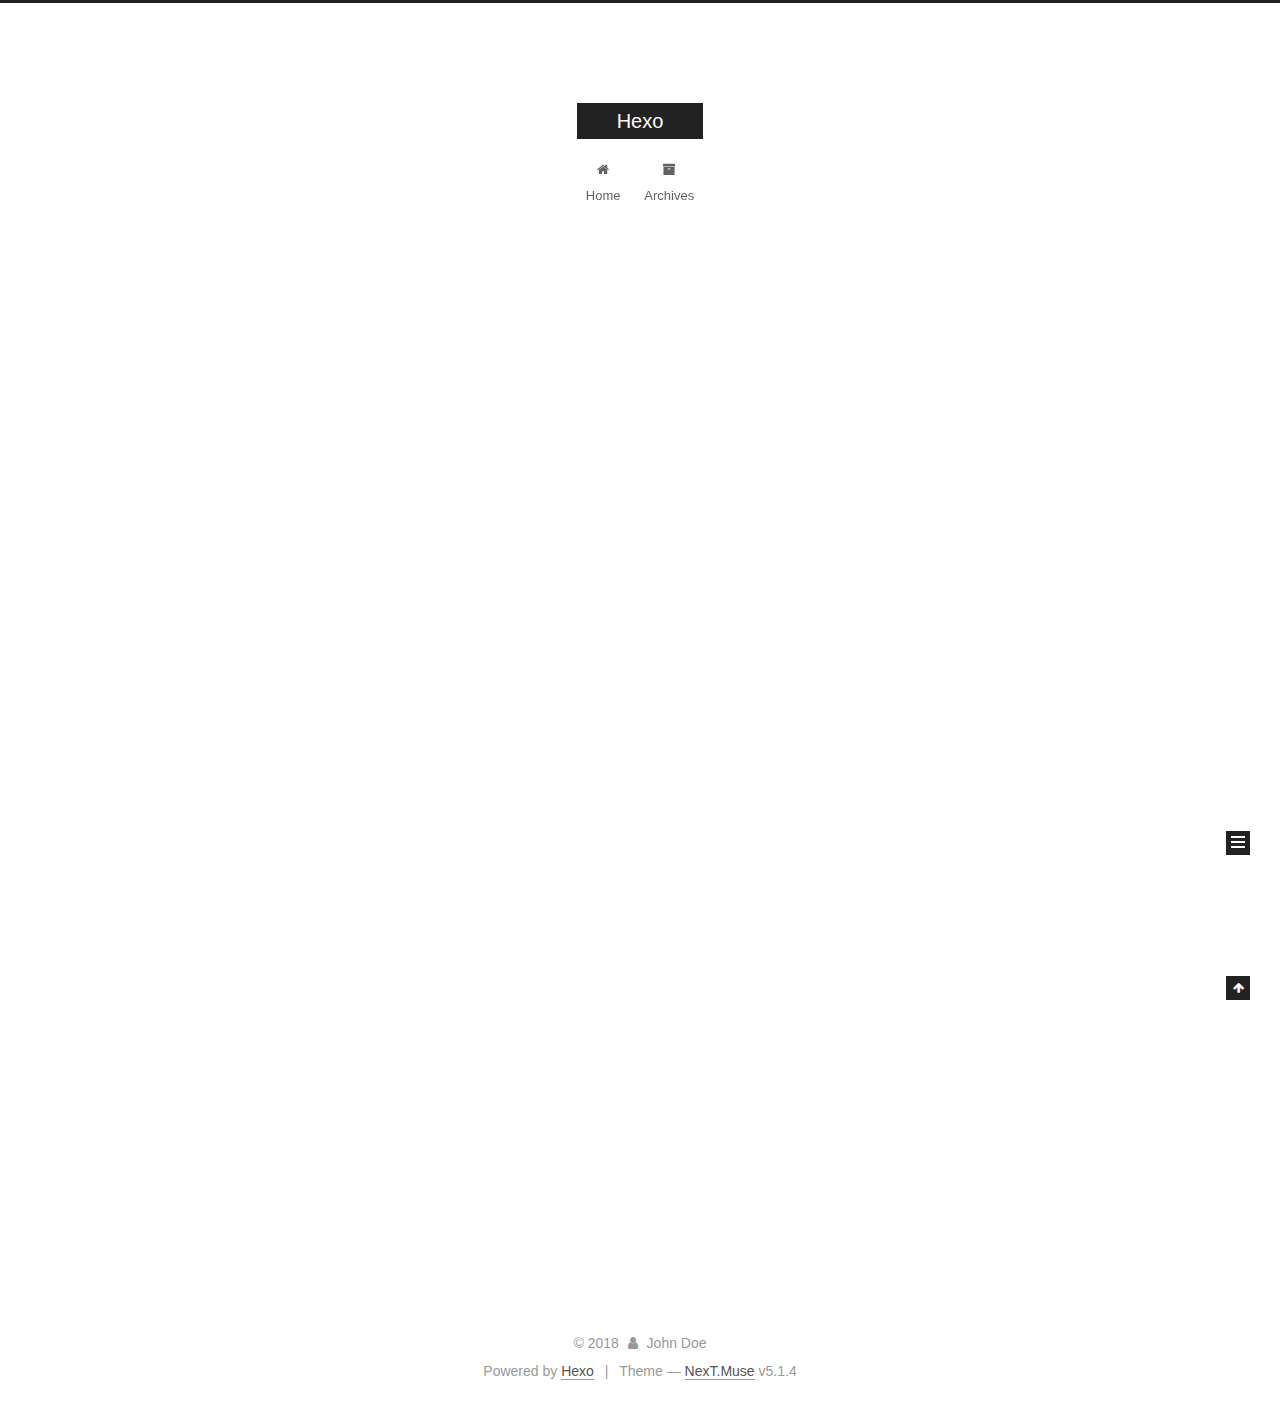
==== index.html @ 944fe7e5 "Site updated: 2018-11-12 16:10:00" ====
<!DOCTYPE html>



  


<html class="theme-next muse use-motion" lang="">
<head><meta name="generator" content="Hexo 3.8.0">
  <meta charset="UTF-8">
<meta http-equiv="X-UA-Compatible" content="IE=edge">
<meta name="viewport" content="width=device-width, initial-scale=1, maximum-scale=1">
<meta name="theme-color" content="#222">









<meta http-equiv="Cache-Control" content="no-transform">
<meta http-equiv="Cache-Control" content="no-siteapp">
















  
  
  <link href="/lib/fancybox/source/jquery.fancybox.css?v=2.1.5" rel="stylesheet" type="text/css">







<link href="/lib/font-awesome/css/font-awesome.min.css?v=4.6.2" rel="stylesheet" type="text/css">

<link href="/css/main.css?v=5.1.4" rel="stylesheet" type="text/css">


  <link rel="apple-touch-icon" sizes="180x180" href="/images/apple-touch-icon-next.png?v=5.1.4">


  <link rel="icon" type="image/png" sizes="32x32" href="/images/favicon-32x32-next.png?v=5.1.4">


  <link rel="icon" type="image/png" sizes="16x16" href="/images/favicon-16x16-next.png?v=5.1.4">


  <link rel="mask-icon" href="/images/logo.svg?v=5.1.4" color="#222">





  <meta name="keywords" content="Hexo, NexT">










<meta property="og:type" content="website">
<meta property="og:title" content="Hexo">
<meta property="og:url" content="http://yoursite.com/index.html">
<meta property="og:site_name" content="Hexo">
<meta property="og:locale" content="default">
<meta name="twitter:card" content="summary">
<meta name="twitter:title" content="Hexo">



<script type="text/javascript" id="hexo.configurations">
  var NexT = window.NexT || {};
  var CONFIG = {
    root: '/',
    scheme: 'Muse',
    version: '5.1.4',
    sidebar: {"position":"left","display":"post","offset":12,"b2t":false,"scrollpercent":false,"onmobile":false},
    fancybox: true,
    tabs: true,
    motion: {"enable":true,"async":false,"transition":{"post_block":"fadeIn","post_header":"slideDownIn","post_body":"slideDownIn","coll_header":"slideLeftIn","sidebar":"slideUpIn"}},
    duoshuo: {
      userId: '0',
      author: 'Author'
    },
    algolia: {
      applicationID: '',
      apiKey: '',
      indexName: '',
      hits: {"per_page":10},
      labels: {"input_placeholder":"Search for Posts","hits_empty":"We didn't find any results for the search: ${query}","hits_stats":"${hits} results found in ${time} ms"}
    }
  };
</script>



  <link rel="canonical" href="http://yoursite.com/">





  <title>Hexo</title>
  








</head>

<body itemscope="" itemtype="http://schema.org/WebPage" lang="default">

  
  
    
  

  <div class="container sidebar-position-left 
  page-home">
    <div class="headband"></div>

    <header id="header" class="header" itemscope="" itemtype="http://schema.org/WPHeader">
      <div class="header-inner"><div class="site-brand-wrapper">
  <div class="site-meta ">
    

    <div class="custom-logo-site-title">
      <a href="/" class="brand" rel="start">
        <span class="logo-line-before"><i></i></span>
        <span class="site-title">Hexo</span>
        <span class="logo-line-after"><i></i></span>
      </a>
    </div>
      
        <p class="site-subtitle"></p>
      
  </div>

  <div class="site-nav-toggle">
    <button>
      <span class="btn-bar"></span>
      <span class="btn-bar"></span>
      <span class="btn-bar"></span>
    </button>
  </div>
</div>

<nav class="site-nav">
  

  
    <ul id="menu" class="menu">
      
        
        <li class="menu-item menu-item-home">
          <a href="/" rel="section">
            
              <i class="menu-item-icon fa fa-fw fa-home"></i> <br>
            
            Home
          </a>
        </li>
      
        
        <li class="menu-item menu-item-archives">
          <a href="/archives/" rel="section">
            
              <i class="menu-item-icon fa fa-fw fa-archive"></i> <br>
            
            Archives
          </a>
        </li>
      

      
    </ul>
  

  
</nav>



 </div>
    </header>

    <main id="main" class="main">
      <div class="main-inner">
        <div class="content-wrap">
          <div id="content" class="content">
            
  <section id="posts" class="posts-expand">
    
      

  

  
  
  

  <article class="post post-type-normal" itemscope="" itemtype="http://schema.org/Article">
  
  
  
  <div class="post-block">
    <link itemprop="mainEntityOfPage" href="http://yoursite.com/2018/11/12/hello-world/">

    <span hidden itemprop="author" itemscope="" itemtype="http://schema.org/Person">
      <meta itemprop="name" content="John Doe">
      <meta itemprop="description" content="">
      <meta itemprop="image" content="/images/avatar.gif">
    </span>

    <span hidden itemprop="publisher" itemscope="" itemtype="http://schema.org/Organization">
      <meta itemprop="name" content="Hexo">
    </span>

    
      <header class="post-header">

        
        
          <h1 class="post-title" itemprop="name headline">
                
                <a class="post-title-link" href="/2018/11/12/hello-world/" itemprop="url">Hello World</a></h1>
        

        <div class="post-meta">
          <span class="post-time">
            
              <span class="post-meta-item-icon">
                <i class="fa fa-calendar-o"></i>
              </span>
              
                <span class="post-meta-item-text">Posted on</span>
              
              <time title="Post created" itemprop="dateCreated datePublished" datetime="2018-11-12T15:18:31+08:00">
                2018-11-12
              </time>
            

            

            
          </span>

          

          
            
          

          
          

          

          

          

        </div>
      </header>
    

    
    
    
    <div class="post-body" itemprop="articleBody">

      
      

      
        
          
            <p>Welcome to <a href="https://hexo.io/" target="_blank" rel="noopener">Hexo</a>! This is your very first post. Check <a href="https://hexo.io/docs/" target="_blank" rel="noopener">documentation</a> for more info. If you get any problems when using Hexo, you can find the answer in <a href="https://hexo.io/docs/troubleshooting.html" target="_blank" rel="noopener">troubleshooting</a> or you can ask me on <a href="https://github.com/hexojs/hexo/issues" target="_blank" rel="noopener">GitHub</a>.</p>
<h2 id="Quick-Start"><a href="#Quick-Start" class="headerlink" title="Quick Start"></a>Quick Start</h2><h3 id="Create-a-new-post"><a href="#Create-a-new-post" class="headerlink" title="Create a new post"></a>Create a new post</h3><figure class="highlight bash"><table><tr><td class="gutter"><pre><span class="line">1</span><br></pre></td><td class="code"><pre><span class="line">$ hexo new <span class="string">"My New Post"</span></span><br></pre></td></tr></table></figure>
<p>More info: <a href="https://hexo.io/docs/writing.html" target="_blank" rel="noopener">Writing</a></p>
<h3 id="Run-server"><a href="#Run-server" class="headerlink" title="Run server"></a>Run server</h3><figure class="highlight bash"><table><tr><td class="gutter"><pre><span class="line">1</span><br></pre></td><td class="code"><pre><span class="line">$ hexo server</span><br></pre></td></tr></table></figure>
<p>More info: <a href="https://hexo.io/docs/server.html" target="_blank" rel="noopener">Server</a></p>
<h3 id="Generate-static-files"><a href="#Generate-static-files" class="headerlink" title="Generate static files"></a>Generate static files</h3><figure class="highlight bash"><table><tr><td class="gutter"><pre><span class="line">1</span><br></pre></td><td class="code"><pre><span class="line">$ hexo generate</span><br></pre></td></tr></table></figure>
<p>More info: <a href="https://hexo.io/docs/generating.html" target="_blank" rel="noopener">Generating</a></p>
<h3 id="Deploy-to-remote-sites"><a href="#Deploy-to-remote-sites" class="headerlink" title="Deploy to remote sites"></a>Deploy to remote sites</h3><figure class="highlight bash"><table><tr><td class="gutter"><pre><span class="line">1</span><br></pre></td><td class="code"><pre><span class="line">$ hexo deploy</span><br></pre></td></tr></table></figure>
<p>More info: <a href="https://hexo.io/docs/deployment.html" target="_blank" rel="noopener">Deployment</a></p>

          
        
      
    </div>
    
    
    

    

    

    

    <footer class="post-footer">
      

      

      

      
      
        <div class="post-eof"></div>
      
    </footer>
  </div>
  
  
  
  </article>


    
  </section>

  


          </div>
          


          

        </div>
        
          
  
  <div class="sidebar-toggle">
    <div class="sidebar-toggle-line-wrap">
      <span class="sidebar-toggle-line sidebar-toggle-line-first"></span>
      <span class="sidebar-toggle-line sidebar-toggle-line-middle"></span>
      <span class="sidebar-toggle-line sidebar-toggle-line-last"></span>
    </div>
  </div>

  <aside id="sidebar" class="sidebar">
    
    <div class="sidebar-inner">

      

      

      <section class="site-overview-wrap sidebar-panel sidebar-panel-active">
        <div class="site-overview">
          <div class="site-author motion-element" itemprop="author" itemscope="" itemtype="http://schema.org/Person">
            
              <p class="site-author-name" itemprop="name">John Doe</p>
              <p class="site-description motion-element" itemprop="description"></p>
          </div>

          <nav class="site-state motion-element">

            
              <div class="site-state-item site-state-posts">
              
                <a href="/archives/">
              
                  <span class="site-state-item-count">1</span>
                  <span class="site-state-item-name">posts</span>
                </a>
              </div>
            

            

            

          </nav>

          

          

          
          

          
          

          

        </div>
      </section>

      

      

    </div>
  </aside>


        
      </div>
    </main>

    <footer id="footer" class="footer">
      <div class="footer-inner">
        <div class="copyright">&copy; <span itemprop="copyrightYear">2018</span>
  <span class="with-love">
    <i class="fa fa-user"></i>
  </span>
  <span class="author" itemprop="copyrightHolder">John Doe</span>

  
</div>


  <div class="powered-by">Powered by <a class="theme-link" target="_blank" href="https://hexo.io">Hexo</a></div>



  <span class="post-meta-divider">|</span>



  <div class="theme-info">Theme &mdash; <a class="theme-link" target="_blank" href="https://github.com/iissnan/hexo-theme-next">NexT.Muse</a> v5.1.4</div>




        







        
      </div>
    </footer>

    
      <div class="back-to-top">
        <i class="fa fa-arrow-up"></i>
        
      </div>
    

    

  </div>

  

<script type="text/javascript">
  if (Object.prototype.toString.call(window.Promise) !== '[object Function]') {
    window.Promise = null;
  }
</script>









  












  
  
    <script type="text/javascript" src="/lib/jquery/index.js?v=2.1.3"></script>
  

  
  
    <script type="text/javascript" src="/lib/fastclick/lib/fastclick.min.js?v=1.0.6"></script>
  

  
  
    <script type="text/javascript" src="/lib/jquery_lazyload/jquery.lazyload.js?v=1.9.7"></script>
  

  
  
    <script type="text/javascript" src="/lib/velocity/velocity.min.js?v=1.2.1"></script>
  

  
  
    <script type="text/javascript" src="/lib/velocity/velocity.ui.min.js?v=1.2.1"></script>
  

  
  
    <script type="text/javascript" src="/lib/fancybox/source/jquery.fancybox.pack.js?v=2.1.5"></script>
  


  


  <script type="text/javascript" src="/js/src/utils.js?v=5.1.4"></script>

  <script type="text/javascript" src="/js/src/motion.js?v=5.1.4"></script>



  
  

  

  


  <script type="text/javascript" src="/js/src/bootstrap.js?v=5.1.4"></script>



  


  




	





  





  












  





  

  

  

  
  

  

  

  

</body>
</html>
---- css/main.css ----
/* normalize.css v3.0.2 | MIT License | git.io/normalize */
html {
  font-family: sans-serif; /* 1 */
  -ms-text-size-adjust: 100%; /* 2 */
  -webkit-text-size-adjust: 100%; /* 2 */
}
body {
  margin: 0;
}
article,
aside,
details,
figcaption,
figure,
footer,
header,
hgroup,
main,
menu,
nav,
section,
summary {
  display: block;
}
audio,
canvas,
progress,
video {
  display: inline-block; /* 1 */
  vertical-align: baseline; /* 2 */
}
audio:not([controls]) {
  display: none;
  height: 0;
}
[hidden],
template {
  display: none;
}
a {
  background-color: transparent;
}
a:active,
a:hover {
  outline: 0;
}
abbr[title] {
  border-bottom: 1px dotted;
}
b,
strong {
  font-weight: bold;
}
dfn {
  font-style: italic;
}
h1 {
  font-size: 2em;
  margin: 0.67em 0;
}
mark {
  background: #ff0;
  color: #000;
}
small {
  font-size: 80%;
}
sub,
sup {
  font-size: 75%;
  line-height: 0;
  position: relative;
  vertical-align: baseline;
}
sup {
  top: -0.5em;
}
sub {
  bottom: -0.25em;
}
img {
  border: 0;
}
svg:not(:root) {
  overflow: hidden;
}
figure {
  margin: 1em 40px;
}
hr {
  -moz-box-sizing: content-box;
  box-sizing: content-box;
  height: 0;
}
pre {
  overflow: auto;
}
code,
kbd,
pre,
samp {
  font-family: monospace, monospace;
  font-size: 1em;
}
button,
input,
optgroup,
select,
textarea {
  color: inherit; /* 1 */
  font: inherit; /* 2 */
  margin: 0; /* 3 */
}
button {
  overflow: visible;
}
button,
select {
  text-transform: none;
}
button,
html input[type="button"],
input[type="reset"],
input[type="submit"] {
  -webkit-appearance: button; /* 2 */
  cursor: pointer; /* 3 */
}
button[disabled],
html input[disabled] {
  cursor: default;
}
button::-moz-focus-inner,
input::-moz-focus-inner {
  border: 0;
  padding: 0;
}
input {
  line-height: normal;
}
input[type="checkbox"],
input[type="radio"] {
  box-sizing: border-box; /* 1 */
  padding: 0; /* 2 */
}
input[type="number"]::-webkit-inner-spin-button,
input[type="number"]::-webkit-outer-spin-button {
  height: auto;
}
input[type="search"] {
  -webkit-appearance: textfield; /* 1 */
  -moz-box-sizing: content-box;
  -webkit-box-sizing: content-box; /* 2 */
  box-sizing: content-box;
}
input[type="search"]::-webkit-search-cancel-button,
input[type="search"]::-webkit-search-decoration {
  -webkit-appearance: none;
}
fieldset {
  border: 1px solid #c0c0c0;
  margin: 0 2px;
  padding: 0.35em 0.625em 0.75em;
}
legend {
  border: 0; /* 1 */
  padding: 0; /* 2 */
}
textarea {
  overflow: auto;
}
optgroup {
  font-weight: bold;
}
table {
  border-collapse: collapse;
  border-spacing: 0;
}
td,
th {
  padding: 0;
}
::selection {
  background: #262a30;
  color: #fff;
}
body {
  position: relative;
  font-family: 'Lato', "PingFang SC", "Microsoft YaHei", sans-serif;
  font-size: 14px;
  line-height: 2;
  color: #555;
  background: #fff;
}
@media (max-width: 767px) {
  body {
    padding-right: 0 !important;
  }
}
@media (min-width: 768px) and (max-width: 991px) {
  body {
    padding-right: 0 !important;
  }
}
@media (min-width: 1600px) {
  body {
    font-size: 16px;
  }
}
h1,
h2,
h3,
h4,
h5,
h6 {
  margin: 0;
  padding: 0;
  font-weight: bold;
  line-height: 1.5;
  font-family: 'Lato', "PingFang SC", "Microsoft YaHei", sans-serif;
}
h2,
h3,
h4,
h5,
h6 {
  margin: 20px 0 15px;
}
h1 {
  font-size: 22px;
}
@media (max-width: 767px) {
  h1 {
    font-size: 18px;
  }
}
h2 {
  font-size: 20px;
}
@media (max-width: 767px) {
  h2 {
    font-size: 16px;
  }
}
h3 {
  font-size: 18px;
}
@media (max-width: 767px) {
  h3 {
    font-size: 14px;
  }
}
h4 {
  font-size: 16px;
}
@media (max-width: 767px) {
  h4 {
    font-size: 12px;
  }
}
h5 {
  font-size: 14px;
}
@media (max-width: 767px) {
  h5 {
    font-size: 10px;
  }
}
h6 {
  font-size: 12px;
}
@media (max-width: 767px) {
  h6 {
    font-size: 8px;
  }
}
p {
  margin: 0 0 20px 0;
}
a {
  color: #555;
  text-decoration: none;
  outline: none;
  border-bottom: 1px solid #999;
  word-wrap: break-word;
}
a:hover {
  color: #222;
  border-bottom-color: #222;
}
blockquote {
  margin: 0;
  padding: 0;
}
img {
  display: block;
  margin: auto;
  max-width: 100%;
  height: auto;
}
hr {
  margin: 40px 0;
  height: 3px;
  border: none;
  background-color: #ddd;
  background-image: repeating-linear-gradient(-45deg, #fff, #fff 4px, transparent 4px, transparent 8px);
}
blockquote {
  padding: 0 15px;
  color: #666;
  border-left: 4px solid #ddd;
}
blockquote cite::before {
  content: "-";
  padding: 0 5px;
}
dt {
  font-weight: 700;
}
dd {
  margin: 0;
  padding: 0;
}
kbd {
  border: 1px solid #ccc;
  border-radius: 0.2em;
  box-shadow: 0.1em 0.1em 0.2em rgba(0,0,0,0.1);
  background-color: #f9f9f9;
  font-family: inherit;
  background-image: -webkit-linear-gradient(top, #eee, #fff, #eee);
  padding: 0.1em 0.3em;
  white-space: nowrap;
}
.text-left {
  text-align: left;
}
.text-center {
  text-align: center;
}
.text-right {
  text-align: right;
}
.text-justify {
  text-align: justify;
}
.text-nowrap {
  white-space: nowrap;
}
.text-lowercase {
  text-transform: lowercase;
}
.text-uppercase {
  text-transform: uppercase;
}
.text-capitalize {
  text-transform: capitalize;
}
.center-block {
  display: block;
  margin-left: auto;
  margin-right: auto;
}
.clearfix:before,
.clearfix:after {
  content: " ";
  display: table;
}
.clearfix:after {
  clear: both;
}
.pullquote {
  width: 45%;
}
.pullquote.left {
  float: left;
  margin-left: 5px;
  margin-right: 10px;
}
.pullquote.right {
  float: right;
  margin-left: 10px;
  margin-right: 5px;
}
.affix.affix.affix {
  position: fixed;
}
.translation {
  margin-top: -20px;
  font-size: 14px;
  color: #999;
}
.scrollbar-measure {
  width: 100px;
  height: 100px;
  overflow: scroll;
  position: absolute;
  top: -9999px;
}
.use-motion .motion-element {
  opacity: 0;
}
table {
  margin: 20px 0;
  width: 100%;
  border-collapse: collapse;
  border-spacing: 0;
  border: 1px solid #ddd;
  font-size: 14px;
  table-layout: fixed;
  word-wrap: break-all;
}
table>tbody>tr:nth-of-type(odd) {
  background-color: #f9f9f9;
}
table>tbody>tr:hover {
  background-color: #f5f5f5;
}
caption,
th,
td {
  padding: 8px;
  text-align: left;
  vertical-align: middle;
  font-weight: normal;
}
th,
td {
  border-bottom: 3px solid #ddd;
  border-right: 1px solid #eee;
}
th {
  padding-bottom: 10px;
  font-weight: 700;
}
td {
  border-bottom-width: 1px;
}
html,
body {
  height: 100%;
}
.container {
  position: relative;
  min-height: 100%;
}
.header-inner {
  margin: 0 auto;
  padding: 100px 0 70px;
  width: 700px;
}
@media (min-width: 1600px) {
  .container .header-inner {
    width: 900px;
  }
}
.main {
  padding-bottom: 150px;
}
.main-inner {
  margin: 0 auto;
  width: 700px;
}
@media (min-width: 1600px) {
  .container .main-inner {
    width: 900px;
  }
}
.footer {
  position: absolute;
  left: 0;
  bottom: 0;
  width: 100%;
  min-height: 50px;
}
.footer-inner {
  box-sizing: border-box;
  margin: 20px auto;
  width: 700px;
}
@media (min-width: 1600px) {
  .container .footer-inner {
    width: 900px;
  }
}
pre,
.highlight {
  overflow: auto;
  margin: 20px 0;
  padding: 0;
  font-size: 13px;
  color: #4d4d4c;
  background: #f7f7f7;
  line-height: 1.6;
}
pre,
code {
  font-family: consolas, Menlo, "PingFang SC", "Microsoft YaHei", monospace;
}
code {
  padding: 2px 4px;
  word-wrap: break-word;
  color: #555;
  background: #eee;
  border-radius: 3px;
  font-size: 13px;
}
pre {
  padding: 10px;
}
pre code {
  padding: 0;
  color: #4d4d4c;
  background: none;
  text-shadow: none;
}
.highlight {
  border-radius: 1px;
}
.highlight pre {
  border: none;
  margin: 0;
  padding: 10px 0;
}
.highlight table {
  margin: 0;
  width: auto;
  border: none;
}
.highlight td {
  border: none;
  padding: 0;
}
.highlight figcaption {
  font-size: 1em;
  color: #4d4d4c;
  line-height: 1em;
  margin-bottom: 1em;
}
.highlight figcaption:before,
.highlight figcaption:after {
  content: " ";
  display: table;
}
.highlight figcaption:after {
  clear: both;
}
.highlight figcaption a {
  float: right;
  color: #4d4d4c;
}
.highlight figcaption a:hover {
  border-bottom-color: #4d4d4c;
}
.highlight .gutter pre {
  padding-left: 10px;
  padding-right: 10px;
  color: #869194;
  text-align: right;
  background-color: #eff2f3;
}
.highlight .code pre {
  width: 100%;
  padding-left: 10px;
  padding-right: 10px;
  background-color: #f7f7f7;
}
.highlight .line {
  height: 20px;
}
.gutter {
  -webkit-user-select: none;
  -moz-user-select: none;
  -ms-user-select: none;
  user-select: none;
}
.gist table {
  width: auto;
}
.gist table td {
  border: none;
}
pre .deletion {
  background: #fdd;
}
pre .addition {
  background: #dfd;
}
pre .meta {
  color: #8959a8;
}
pre .comment {
  color: #8e908c;
}
pre .variable,
pre .attribute,
pre .tag,
pre .regexp,
pre .ruby .constant,
pre .xml .tag .title,
pre .xml .pi,
pre .xml .doctype,
pre .html .doctype,
pre .css .id,
pre .css .class,
pre .css .pseudo {
  color: #c82829;
}
pre .number,
pre .preprocessor,
pre .built_in,
pre .literal,
pre .params,
pre .constant,
pre .command {
  color: #f5871f;
}
pre .ruby .class .title,
pre .css .rules .attribute,
pre .string,
pre .value,
pre .inheritance,
pre .header,
pre .ruby .symbol,
pre .xml .cdata,
pre .special,
pre .number,
pre .formula {
  color: #718c00;
}
pre .title,
pre .css .hexcolor {
  color: #3e999f;
}
pre .function,
pre .python .decorator,
pre .python .title,
pre .ruby .function .title,
pre .ruby .title .keyword,
pre .perl .sub,
pre .javascript .title,
pre .coffeescript .title {
  color: #4271ae;
}
pre .keyword,
pre .javascript .function {
  color: #8959a8;
}
.full-image.full-image.full-image.full-image {
  border: none;
  max-width: 100%;
  width: auto;
  margin: 20px auto 25px;
}
@media (min-width: 992px) {
  .full-image.full-image.full-image.full-image {
    max-width: none;
    width: 110%;
    margin: 25px -5%;
  }
}
.blockquote-center,
.page-home .post-type-quote blockquote,
.page-post-detail .post-type-quote blockquote {
  position: relative;
  margin: 40px 0;
  padding: 0;
  border-left: none;
  text-align: center;
}
.blockquote-center::before,
.page-home .post-type-quote blockquote::before,
.page-post-detail .post-type-quote blockquote::before,
.blockquote-center::after,
.page-home .post-type-quote blockquote::after,
.page-post-detail .post-type-quote blockquote::after {
  position: absolute;
  content: ' ';
  display: block;
  width: 100%;
  height: 24px;
  opacity: 0.2;
  background-repeat: no-repeat;
  background-position: 0 -6px;
  background-size: 22px 22px;
}
.blockquote-center::before,
.page-home .post-type-quote blockquote::before,
.page-post-detail .post-type-quote blockquote::before {
  top: -20px;
  background-image: url("../images/quote-l.svg");
  border-top: 1px solid #ccc;
}
.blockquote-center::after,
.page-home .post-type-quote blockquote::after,
.page-post-detail .post-type-quote blockquote::after {
  bottom: -20px;
  background-image: url("../images/quote-r.svg");
  border-bottom: 1px solid #ccc;
  background-position: 100% 8px;
}
.blockquote-center p,
.page-home .post-type-quote blockquote p,
.page-post-detail .post-type-quote blockquote p,
.blockquote-center div,
.page-home .post-type-quote blockquote div,
.page-post-detail .post-type-quote blockquote div {
  text-align: center;
}
.post .post-body .group-picture img {
  box-sizing: border-box;
  padding: 0 3px;
  border: none;
}
.post .group-picture-row {
  overflow: hidden;
  margin-top: 6px;
}
.post .group-picture-row:first-child {
  margin-top: 0;
}
.post .group-picture-column {
  float: left;
}
.page-post-detail .post-body .group-picture-column {
  float: none;
  margin-top: 10px;
  width: auto !important;
}
.page-post-detail .post-body .group-picture-column img {
  margin: 0 auto;
}
.page-archive .group-picture-container {
  overflow: hidden;
}
.page-archive .group-picture-row {
  float: left;
}
.page-archive .group-picture-row:first-child {
  margin-top: 6px;
}
.page-archive .group-picture-column {
  max-width: 150px;
  max-height: 150px;
}
.post-body .note {
  position: relative;
  padding: 15px;
  margin-bottom: 20px;
  border: 1px solid #eee;
  border-left-width: 5px;
  border-radius: 3px;
}
.post-body .note h2,
.post-body .note h3,
.post-body .note h4,
.post-body .note h5,
.post-body .note h6 {
  margin-top: 0;
  margin-bottom: 0;
  border-bottom: initial;
  padding-top: 0 !important;
}
.post-body .note p:first-child,
.post-body .note ul:first-child,
.post-body .note ol:first-child,
.post-body .note table:first-child,
.post-body .note pre:first-child,
.post-body .note blockquote:first-child {
  margin-top: 0;
}
.post-body .note p:last-child,
.post-body .note ul:last-child,
.post-body .note ol:last-child,
.post-body .note table:last-child,
.post-body .note pre:last-child,
.post-body .note blockquote:last-child {
  margin-bottom: 0;
}
.post-body .note.default {
  border-left-color: #777;
}
.post-body .note.default h2,
.post-body .note.default h3,
.post-body .note.default h4,
.post-body .note.default h5,
.post-body .note.default h6 {
  color: #777;
}
.post-body .note.primary {
  border-left-color: #6f42c1;
}
.post-body .note.primary h2,
.post-body .note.primary h3,
.post-body .note.primary h4,
.post-body .note.primary h5,
.post-body .note.primary h6 {
  color: #6f42c1;
}
.post-body .note.info {
  border-left-color: #428bca;
}
.post-body .note.info h2,
.post-body .note.info h3,
.post-body .note.info h4,
.post-body .note.info h5,
.post-body .note.info h6 {
  color: #428bca;
}
.post-body .note.success {
  border-left-color: #5cb85c;
}
.post-body .note.success h2,
.post-body .note.success h3,
.post-body .note.success h4,
.post-body .note.success h5,
.post-body .note.success h6 {
  color: #5cb85c;
}
.post-body .note.warning {
  border-left-color: #f0ad4e;
}
.post-body .note.warning h2,
.post-body .note.warning h3,
.post-body .note.warning h4,
.post-body .note.warning h5,
.post-body .note.warning h6 {
  color: #f0ad4e;
}
.post-body .note.danger {
  border-left-color: #d9534f;
}
.post-body .note.danger h2,
.post-body .note.danger h3,
.post-body .note.danger h4,
.post-body .note.danger h5,
.post-body .note.danger h6 {
  color: #d9534f;
}
.post-body .label {
  display: inline;
  padding: 0 2px;
  white-space: nowrap;
}
.post-body .label.default {
  background-color: #f0f0f0;
}
.post-body .label.primary {
  background-color: #efe6f7;
}
.post-body .label.info {
  background-color: #e5f2f8;
}
.post-body .label.success {
  background-color: #e7f4e9;
}
.post-body .label.warning {
  background-color: #fcf6e1;
}
.post-body .label.danger {
  background-color: #fae8eb;
}
.post-body .tabs {
  position: relative;
  display: block;
  margin-bottom: 20px;
  padding-top: 10px;
}
.post-body .tabs ul.nav-tabs {
  margin: 0;
  padding: 0;
  display: flex;
  margin-bottom: -1px;
}
@media (max-width: 413px) {
  .post-body .tabs ul.nav-tabs {
    display: block;
    margin-bottom: 5px;
  }
}
.post-body .tabs ul.nav-tabs li.tab {
  list-style-type: none !important;
  margin: 0 0.25em 0 0;
  border-top: 3px solid transparent;
  border-left: 1px solid transparent;
  border-right: 1px solid transparent;
}
@media (max-width: 413px) {
  .post-body .tabs ul.nav-tabs li.tab {
    margin: initial;
    border-top: 1px solid transparent;
    border-left: 3px solid transparent;
    border-right: 1px solid transparent;
    border-bottom: 1px solid transparent;
  }
}
.post-body .tabs ul.nav-tabs li.tab a {
  outline: 0;
  border-bottom: initial;
  display: block;
  line-height: 1.8em;
  padding: 0.25em 0.75em;
  transition-duration: 0.2s;
  transition-timing-function: ease-out;
  transition-delay: 0s;
}
.post-body .tabs ul.nav-tabs li.tab a i {
  width: 1.285714285714286em;
}
.post-body .tabs ul.nav-tabs li.tab.active {
  border-top: 3px solid #fc6423;
  border-left: 1px solid #ddd;
  border-right: 1px solid #ddd;
  background-color: #fff;
}
@media (max-width: 413px) {
  .post-body .tabs ul.nav-tabs li.tab.active {
    border-top: 1px solid #ddd;
    border-left: 3px solid #fc6423;
    border-right: 1px solid #ddd;
    border-bottom: 1px solid #ddd;
  }
}
.post-body .tabs ul.nav-tabs li.tab.active a {
  cursor: default;
  color: #555;
}
.post-body .tabs .tab-content {
  background-color: #fff;
}
.post-body .tabs .tab-content .tab-pane {
  border: 1px solid #ddd;
  padding: 20px 20px 0 20px;
}
.post-body .tabs .tab-content .tab-pane:not(.active) {
  display: none !important;
}
.post-body .tabs .tab-content .tab-pane.active {
  display: block !important;
}
.btn {
  display: inline-block;
  padding: 0 20px;
  font-size: 14px;
  color: #fff;
  background: #222;
  border: 2px solid #222;
  text-decoration: none;
  border-radius: 0;
  transition-property: background-color;
  transition-duration: 0.2s;
  transition-timing-function: ease-in-out;
  transition-delay: 0s;
  line-height: 2;
}
.btn:hover {
  border-color: #222;
  color: #222;
  background: #fff;
}
.btn +.btn {
  margin: 0 0 8px 8px;
}
.btn .fa-fw {
  width: 1.285714285714286em;
  text-align: left;
}
.btn-bar {
  display: block;
  width: 22px;
  height: 2px;
  background: #555;
  border-radius: 1px;
}
.btn-bar+.btn-bar {
  margin-top: 4px;
}
.pagination {
  margin: 120px 0 40px;
  text-align: center;
  border-top: 1px solid #eee;
}
.page-number-basic,
.pagination .prev,
.pagination .next,
.pagination .page-number,
.pagination .space {
  display: inline-block;
  position: relative;
  top: -1px;
  margin: 0 10px;
  padding: 0 11px;
}
@media (max-width: 767px) {
  .page-number-basic,
  .pagination .prev,
  .pagination .next,
  .pagination .page-number,
  .pagination .space {
    margin: 0 5px;
  }
}
.pagination .prev,
.pagination .next,
.pagination .page-number {
  border-bottom: 0;
  border-top: 1px solid #eee;
  transition-property: border-color;
  transition-duration: 0.2s;
  transition-timing-function: ease-in-out;
  transition-delay: 0s;
}
.pagination .prev:hover,
.pagination .next:hover,
.pagination .page-number:hover {
  border-top-color: #222;
}
.pagination .space {
  padding: 0;
  margin: 0;
}
.pagination .prev {
  margin-left: 0;
}
.pagination .next {
  margin-right: 0;
}
.pagination .page-number.current {
  color: #fff;
  background: #ccc;
  border-top-color: #ccc;
}
@media (max-width: 767px) {
  .pagination {
    border-top: none;
  }
  .pagination .prev,
  .pagination .next,
  .pagination .page-number {
    margin-bottom: 10px;
    border-top: 0;
    border-bottom: 1px solid #eee;
    padding: 0 10px;
  }
  .pagination .prev:hover,
  .pagination .next:hover,
  .pagination .page-number:hover {
    border-bottom-color: #222;
  }
}
.comments {
  margin: 60px 20px 0;
}
.tag-cloud {
  text-align: center;
}
.tag-cloud a {
  display: inline-block;
  margin: 10px;
}
.back-to-top {
  box-sizing: border-box;
  position: fixed;
  bottom: -100px;
  right: 30px;
  z-index: 1050;
  padding: 0 6px;
  width: 24px;
  background: #222;
  font-size: 12px;
  opacity: 1;
  color: #fff;
  cursor: pointer;
  text-align: center;
  -webkit-transform: translateZ(0);
  transition-property: bottom;
  transition-duration: 0.2s;
  transition-timing-function: ease-in-out;
  transition-delay: 0s;
}
@media (min-width: 768px) and (max-width: 991px) {
  .back-to-top {
    display: none !important;
  }
}
@media (max-width: 767px) {
  .back-to-top {
    display: none !important;
  }
}
.back-to-top.back-to-top-on {
  bottom: 19px;
}
.header {
  background: transparent;
}
.header-inner {
  position: relative;
}
.headband {
  height: 3px;
  background: #222;
}
.site-meta {
  margin: 0;
  text-align: center;
}
@media (max-width: 767px) {
  .site-meta {
    text-align: center;
  }
}
.brand {
  position: relative;
  display: inline-block;
  padding: 0 40px;
  color: #fff;
  background: #222;
  border-bottom: none;
}
.brand:hover {
  color: #fff;
}
.logo {
  display: inline-block;
  margin-right: 5px;
  line-height: 36px;
  vertical-align: top;
}
.site-title {
  display: inline-block;
  vertical-align: top;
  line-height: 36px;
  font-size: 20px;
  font-weight: normal;
  font-family: 'Lato', "PingFang SC", "Microsoft YaHei", sans-serif;
}
.site-subtitle {
  margin-top: 10px;
  font-size: 13px;
  color: #999;
}
.use-motion .brand {
  opacity: 0;
}
.use-motion .logo,
.use-motion .site-title,
.use-motion .site-subtitle {
  opacity: 0;
  position: relative;
  top: -10px;
}
.site-nav-toggle {
  display: none;
  position: absolute;
  top: 10px;
  left: 10px;
}
@media (max-width: 767px) {
  .site-nav-toggle {
    display: block;
  }
}
.site-nav-toggle button {
  margin-top: 2px;
  padding: 9px 10px;
  background: transparent;
  border: none;
}
@media (max-width: 767px) {
  .site-nav {
    display: none;
    margin: 0 -10px;
    padding: 0 10px;
    clear: both;
    border-top: 1px solid #ddd;
  }
}
@media (min-width: 768px) and (max-width: 991px) {
  .site-nav {
    display: block !important;
  }
}
@media (min-width: 992px) {
  .site-nav {
    display: block !important;
  }
}
.menu {
  margin-top: 20px;
  padding-left: 0;
  text-align: center;
}
.menu .menu-item {
  display: inline-block;
  margin: 0 10px;
  list-style: none;
}
@media screen and (max-width: 767px) {
  .menu .menu-item {
    margin-top: 10px;
  }
}
.menu .menu-item a {
  display: block;
  font-size: 13px;
  line-height: inherit;
  border-bottom: 1px solid transparent;
  transition-property: border-color;
  transition-duration: 0.2s;
  transition-timing-function: ease-in-out;
  transition-delay: 0s;
}
.menu .menu-item a:hover {
  border-bottom-color: #222;
}
.menu .menu-item .fa {
  margin-right: 5px;
}
.use-motion .menu-item {
  opacity: 0;
}
.post-body {
  font-family: 'Lato', "PingFang SC", "Microsoft YaHei", sans-serif;
}
@media (max-width: 767px) {
  .post-body {
    word-break: break-word;
  }
}
.post-body .fancybox img {
  display: block !important;
  margin: 0 auto;
  cursor: pointer;
  cursor: zoom-in;
  cursor: -webkit-zoom-in;
}
.post-body .image-caption,
.post-body .figure .caption {
  margin: -20px auto 15px;
  text-align: center;
  font-size: 14px;
  color: #999;
  font-weight: bold;
  line-height: 1;
}
.post-sticky-flag {
  display: inline-block;
  font-size: 16px;
  -ms-transform: rotate(30deg);
  -webkit-transform: rotate(30deg);
  -moz-transform: rotate(30deg);
  -ms-transform: rotate(30deg);
  -o-transform: rotate(30deg);
  transform: rotate(30deg);
}
.use-motion .post-block,
.use-motion .pagination,
.use-motion .comments {
  opacity: 0;
}
.use-motion .post-header {
  opacity: 0;
}
.use-motion .post-body {
  opacity: 0;
}
.use-motion .collection-title {
  opacity: 0;
}
.posts-expand {
  padding-top: 40px;
}
@media (max-width: 767px) {
  .posts-expand {
    margin: 0 20px;
  }
  .post-body pre .gutter pre {
    padding-right: 10px;
  }
  .post-body .highlight {
    margin-left: 0px;
    margin-right: 0px;
    padding: 0;
  }
  .post-body .highlight .gutter pre {
    padding-right: 10px;
  }
}
@media (min-width: 992px) {
  .posts-expand .post-body {
    text-align: justify;
  }
}
.posts-expand .post-body h2,
.posts-expand .post-body h3,
.posts-expand .post-body h4,
.posts-expand .post-body h5,
.posts-expand .post-body h6 {
  padding-top: 10px;
}
.posts-expand .post-body h2 .header-anchor,
.posts-expand .post-body h3 .header-anchor,
.posts-expand .post-body h4 .header-anchor,
.posts-expand .post-body h5 .header-anchor,
.posts-expand .post-body h6 .header-anchor {
  float: right;
  margin-left: 10px;
  color: #ccc;
  border-bottom-style: none;
  visibility: hidden;
}
.posts-expand .post-body h2 .header-anchor:hover,
.posts-expand .post-body h3 .header-anchor:hover,
.posts-expand .post-body h4 .header-anchor:hover,
.posts-expand .post-body h5 .header-anchor:hover,
.posts-expand .post-body h6 .header-anchor:hover {
  color: inherit;
}
.posts-expand .post-body h2:hover .header-anchor,
.posts-expand .post-body h3:hover .header-anchor,
.posts-expand .post-body h4:hover .header-anchor,
.posts-expand .post-body h5:hover .header-anchor,
.posts-expand .post-body h6:hover .header-anchor {
  visibility: visible;
}
.posts-expand .post-body ul li {
  list-style: circle;
}
.posts-expand .post-body img {
  box-sizing: border-box;
  margin: auto;
  padding: 3px;
  border: 1px solid #ddd;
}
.posts-expand .post-body .fancybox img {
  margin: 0 auto 25px;
}
@media (max-width: 767px) {
  .posts-collapse {
    margin: 0 20px;
  }
  .posts-collapse .post-title,
  .posts-collapse .post-meta {
    display: block;
    width: auto;
    text-align: left;
  }
}
.posts-collapse {
  position: relative;
  z-index: 1010;
  margin-left: 55px;
}
.posts-collapse::after {
  content: " ";
  position: absolute;
  top: 20px;
  left: 0;
  margin-left: -2px;
  width: 4px;
  height: 100%;
  background: #f5f5f5;
  z-index: -1;
}
@media (max-width: 767px) {
  .posts-collapse {
    margin: 0 20px;
  }
}
.posts-collapse .collection-title {
  position: relative;
  margin: 60px 0;
}
.posts-collapse .collection-title h1,
.posts-collapse .collection-title h2 {
  margin-left: 20px;
}
.posts-collapse .collection-title small {
  color: #bbb;
  margin-left: 5px;
}
.posts-collapse .collection-title::before {
  content: " ";
  position: absolute;
  left: 0;
  top: 50%;
  margin-left: -4px;
  margin-top: -4px;
  width: 8px;
  height: 8px;
  background: #bbb;
  border-radius: 50%;
}
.posts-collapse .post {
  margin: 30px 0;
}
.posts-collapse .post-header {
  position: relative;
  transition-duration: 0.2s;
  transition-timing-function: ease-in-out;
  transition-delay: 0s;
  transition-property: border;
  border-bottom: 1px dashed #ccc;
}
.posts-collapse .post-header::before {
  content: " ";
  position: absolute;
  left: 0;
  top: 12px;
  width: 6px;
  height: 6px;
  margin-left: -4px;
  background: #bbb;
  border-radius: 50%;
  border: 1px solid #fff;
  transition-duration: 0.2s;
  transition-timing-function: ease-in-out;
  transition-delay: 0s;
  transition-property: background;
}
.posts-collapse .post-header:hover {
  border-bottom-color: #666;
}
.posts-collapse .post-header:hover::before {
  background: #222;
}
.posts-collapse .post-meta {
  position: absolute;
  font-size: 12px;
  left: 20px;
  top: 5px;
}
.posts-collapse .post-comments-count {
  display: none;
}
.posts-collapse .post-title {
  margin-left: 60px;
  font-size: 16px;
  font-weight: normal;
  line-height: inherit;
}
.posts-collapse .post-title::after {
  margin-left: 3px;
  opacity: 0.6;
}
.posts-collapse .post-title a {
  color: #666;
  border-bottom: none;
}
.page-home .post-type-quote .post-header,
.page-post-detail .post-type-quote .post-header,
.page-home .post-type-quote .post-tags,
.page-post-detail .post-type-quote .post-tags {
  display: none;
}
.posts-expand .post-title {
  text-align: center;
  word-break: break-word;
  font-weight: 400;
}
.posts-expand .post-title-link {
  display: inline-block;
  position: relative;
  color: #555;
  border-bottom: none;
  line-height: 1.2;
  vertical-align: top;
}
.posts-expand .post-title-link::before {
  content: "";
  position: absolute;
  width: 100%;
  height: 2px;
  bottom: 0;
  left: 0;
  background-color: #000;
  visibility: hidden;
  -webkit-transform: scaleX(0);
  -moz-transform: scaleX(0);
  -ms-transform: scaleX(0);
  -o-transform: scaleX(0);
  transform: scaleX(0);
  transition-duration: 0.2s;
  transition-timing-function: ease-in-out;
  transition-delay: 0s;
}
.posts-expand .post-title-link:hover::before {
  visibility: visible;
  -webkit-transform: scaleX(1);
  -moz-transform: scaleX(1);
  -ms-transform: scaleX(1);
  -o-transform: scaleX(1);
  transform: scaleX(1);
}
.posts-expand .post-title-link .fa {
  font-size: 16px;
}
.posts-expand .post-meta {
  margin: 3px 0 60px 0;
  color: #999;
  font-family: 'Lato', "PingFang SC", "Microsoft YaHei", sans-serif;
  font-size: 12px;
  text-align: center;
}
.posts-expand .post-meta .post-category-list {
  display: inline-block;
  margin: 0;
  padding: 3px;
}
.posts-expand .post-meta .post-category-list-link {
  color: #999;
}
.posts-expand .post-meta .post-description {
  font-size: 14px;
  margin-top: 2px;
}
.post-meta-divider {
  margin: 0 0.5em;
}
.post-meta-item-icon {
  margin-right: 3px;
}
@media (min-width: 768px) and (max-width: 991px) {
  .post-meta-item-icon {
    display: inline-block;
  }
}
@media (max-width: 767px) {
  .post-meta-item-icon {
    display: inline-block;
  }
}
@media (min-width: 768px) and (max-width: 991px) {
  .post-meta-item-text {
    display: none;
  }
}
@media (max-width: 767px) {
  .post-meta-item-text {
    display: none;
  }
}
@media (max-width: 767px) {
  .posts-expand .post-comments-count {
    display: none;
  }
}
.post-button {
  margin-top: 40px;
}
.posts-expand .post-tags {
  margin-top: 40px;
  text-align: center;
}
.posts-expand .post-tags a {
  display: inline-block;
  margin-right: 10px;
  font-size: 13px;
}
.post-nav {
  display: table;
  margin-top: 15px;
  width: 100%;
  border-top: 1px solid #eee;
}
.post-nav-divider {
  display: table-cell;
  width: 10%;
}
.post-nav-item {
  display: table-cell;
  padding: 10px 0 0 0;
  width: 45%;
  vertical-align: top;
}
.post-nav-item a {
  position: relative;
  display: block;
  line-height: 25px;
  font-size: 14px;
  color: #555;
  border-bottom: none;
}
.post-nav-item a:hover {
  color: #222;
  border-bottom: none;
}
.post-nav-item a:active {
  top: 2px;
}
.post-nav-item .fa {
  position: absolute;
  top: 8px;
  left: 0;
  font-size: 12px;
}
.post-nav-next a {
  padding-left: 15px;
}
.post-nav-prev {
  text-align: right;
}
.post-nav-prev a {
  padding-right: 15px;
}
.post-nav-prev .fa {
  right: 0;
  left: auto;
}
.posts-expand .post-eof {
  display: block;
  margin: 80px auto 60px;
  width: 8%;
  height: 1px;
  background: #ccc;
  text-align: center;
}
.post:last-child .post-eof.post-eof.post-eof {
  display: none;
}
.post-gallery {
  display: table;
  table-layout: fixed;
  width: 100%;
  border-collapse: separate;
}
.post-gallery-row {
  display: table-row;
}
.post-gallery .post-gallery-img {
  display: table-cell;
  text-align: center;
  vertical-align: middle;
  border: none;
}
.post-gallery .post-gallery-img img {
  max-width: 100%;
  max-height: 100%;
  border: none;
}
.fancybox-close,
.fancybox-close:hover {
  border: none;
}
.rtl.post-body p,
.rtl.post-body a,
.rtl.post-body h1,
.rtl.post-body h2,
.rtl.post-body h3,
.rtl.post-body h4,
.rtl.post-body h5,
.rtl.post-body h6,
.rtl.post-body li,
.rtl.post-body ul,
.rtl.post-body ol {
  direction: rtl;
  font-family: UKIJ Ekran;
}
.rtl.post-title {
  font-family: UKIJ Ekran;
}
.sidebar {
  position: fixed;
  right: 0;
  top: 0;
  bottom: 0;
  width: 0;
  z-index: 1040;
  box-shadow: inset 0 2px 6px #000;
  background: #222;
  -webkit-transform: translateZ(0);
}
.sidebar a {
  color: #999;
  border-bottom-color: #555;
}
.sidebar a:hover {
  color: #eee;
}
@media (min-width: 768px) and (max-width: 991px) {
  .sidebar {
    display: none !important;
  }
}
@media (max-width: 767px) {
  .sidebar {
    display: none !important;
  }
}
.sidebar-inner {
  position: relative;
  padding: 20px 10px;
  color: #999;
  text-align: center;
}
.site-overview-wrap {
  overflow: hidden;
}
.site-overview {
  overflow-y: auto;
  overflow-x: hidden;
}
.sidebar-toggle {
  position: fixed;
  right: 30px;
  bottom: 45px;
  width: 14px;
  height: 14px;
  padding: 5px;
  background: #222;
  line-height: 0;
  z-index: 1050;
  cursor: pointer;
  -webkit-transform: translateZ(0);
}
@media (min-width: 768px) and (max-width: 991px) {
  .sidebar-toggle {
    display: none !important;
  }
}
@media (max-width: 767px) {
  .sidebar-toggle {
    display: none !important;
  }
}
.sidebar-toggle-line {
  position: relative;
  display: inline-block;
  vertical-align: top;
  height: 2px;
  width: 100%;
  background: #fff;
  margin-top: 3px;
}
.sidebar-toggle-line:first-child {
  margin-top: 0;
}
.site-author-image {
  display: block;
  margin: 0 auto;
  padding: 2px;
  max-width: 96px;
  height: auto;
  border: 2px solid #333;
}
.site-author-name {
  margin: 5px 0 0;
  text-align: center;
  color: #f5f5f5;
  font-weight: normal;
}
.site-description {
  margin-top: 5px;
  text-align: center;
  font-size: 14px;
  color: #999;
}
.site-state {
  overflow: hidden;
  line-height: 1.4;
  white-space: nowrap;
  text-align: center;
}
.site-state-item {
  display: inline-block;
  padding: 0 15px;
  border-left: 1px solid #333;
}
.site-state-item:first-child {
  border-left: none;
}
.site-state-item a {
  border-bottom: none;
}
.site-state-item-count {
  display: block;
  text-align: center;
  color: inherit;
  font-weight: 600;
  font-size: 18px;
}
.site-state-item-name {
  font-size: 13px;
  color: inherit;
}
.feed-link {
  margin-top: 20px;
}
.feed-link a {
  display: inline-block;
  padding: 0 15px;
  color: #fc6423;
  border: 1px solid #fc6423;
  border-radius: 4px;
}
.feed-link a i {
  color: #fc6423;
  font-size: 14px;
}
.feed-link a:hover {
  color: #fff;
  background: #fc6423;
}
.feed-link a:hover i {
  color: #fff;
}
.links-of-author {
  margin-top: 20px;
}
.links-of-author a {
  display: inline-block;
  vertical-align: middle;
  margin-right: 10px;
  margin-bottom: 10px;
  border-bottom-color: #555;
  font-size: 13px;
}
.links-of-author a:before {
  display: inline-block;
  vertical-align: middle;
  margin-right: 3px;
  content: " ";
  width: 4px;
  height: 4px;
  border-radius: 50%;
  background: #59ff9f;
}
.links-of-blogroll {
  font-size: 13px;
}
.links-of-blogroll-title {
  margin-top: 20px;
  font-size: 14px;
  font-weight: 600;
}
.links-of-blogroll-list {
  margin: 0;
  padding: 0;
  list-style: none;
}
.links-of-blogroll-item {
  padding: 2px 10px;
}
.links-of-blogroll-item a {
  max-width: 280px;
  box-sizing: border-box;
  display: inline-block;
  overflow: hidden;
  white-space: nowrap;
  text-overflow: ellipsis;
}
.sidebar-nav {
  margin: 0 0 20px;
  padding-left: 0;
}
.sidebar-nav li {
  display: inline-block;
  cursor: pointer;
  border-bottom: 1px solid transparent;
  font-size: 14px;
  color: #555;
}
.sidebar-nav li:hover {
  color: #f5f5f5;
}
.page-post-detail .sidebar-nav-toc {
  padding: 0 5px;
}
.page-post-detail .sidebar-nav-overview {
  margin-left: 10px;
}
.sidebar-nav .sidebar-nav-active {
  color: #87daff;
  border-bottom-color: #87daff;
}
.sidebar-nav .sidebar-nav-active:hover {
  color: #87daff;
}
.sidebar-panel {
  display: none;
}
.sidebar-panel-active {
  display: block;
}
.post-toc-empty {
  font-size: 14px;
  color: #666;
}
.post-toc-wrap {
  overflow: hidden;
}
.post-toc {
  overflow: auto;
}
.post-toc ol {
  margin: 0;
  padding: 0 2px 5px 10px;
  text-align: left;
  list-style: none;
  font-size: 14px;
}
.post-toc ol > ol {
  padding-left: 0;
}
.post-toc ol a {
  transition-duration: 0.2s;
  transition-timing-function: ease-in-out;
  transition-delay: 0s;
  transition-property: all;
  color: #999;
  border-bottom-color: #555;
}
.post-toc ol a:hover {
  color: #ccc;
  border-bottom-color: #ccc;
}
.post-toc .nav-item {
  overflow: hidden;
  text-overflow: ellipsis;
  text-align: justify;
  white-space: nowrap;
  line-height: 1.8;
}
.post-toc .nav .nav-child {
  display: none;
}
.post-toc .nav .active > .nav-child {
  display: block;
}
.post-toc .nav .active-current > .nav-child {
  display: block;
}
.post-toc .nav .active-current > .nav-child > .nav-item {
  display: block;
}
.post-toc .nav .active > a {
  color: #87daff;
  border-bottom-color: #87daff;
}
.post-toc .nav .active-current > a {
  color: #87daff;
}
.post-toc .nav .active-current > a:hover {
  color: #87daff;
}
.footer {
  font-size: 14px;
  color: #999;
}
.footer img {
  border: none;
}
.footer-inner {
  text-align: center;
}
.with-love {
  display: inline-block;
  margin: 0 5px;
}
.powered-by,
.theme-info {
  display: inline-block;
}
.cc-license {
  margin-top: 10px;
  text-align: center;
}
.cc-license .cc-opacity {
  opacity: 0.7;
  border-bottom: none;
}
.cc-license .cc-opacity:hover {
  opacity: 0.9;
}
.cc-license img {
  display: inline-block;
}
.theme-next #ds-thread #ds-reset {
  color: #555;
}
.theme-next #ds-thread #ds-reset .ds-replybox {
  margin-bottom: 30px;
}
.theme-next #ds-thread #ds-reset .ds-replybox .ds-avatar,
.theme-next #ds-reset .ds-avatar img {
  box-shadow: none;
}
.theme-next #ds-thread #ds-reset .ds-textarea-wrapper {
  border-color: #c7d4e1;
  background: none;
  border-top-right-radius: 3px;
  border-top-left-radius: 3px;
}
.theme-next #ds-thread #ds-reset .ds-textarea-wrapper textarea {
  height: 60px;
}
.theme-next #ds-reset .ds-rounded-top {
  border-radius: 0;
}
.theme-next #ds-thread #ds-reset .ds-post-toolbar {
  box-sizing: border-box;
  border: 1px solid #c7d4e1;
  background: #f6f8fa;
}
.theme-next #ds-thread #ds-reset .ds-post-options {
  height: 40px;
  border: none;
  background: none;
}
.theme-next #ds-thread #ds-reset .ds-toolbar-buttons {
  top: 11px;
}
.theme-next #ds-thread #ds-reset .ds-sync {
  top: 5px;
}
.theme-next #ds-thread #ds-reset .ds-post-button {
  top: 4px;
  right: 5px;
  width: 90px;
  height: 30px;
  border: 1px solid #c5ced7;
  border-radius: 3px;
  background-image: linear-gradient(#fbfbfc, #f5f7f9);
  color: #60676d;
}
.theme-next #ds-thread #ds-reset .ds-post-button:hover {
  background-position: 0 -30px;
  color: #60676d;
}
.theme-next #ds-thread #ds-reset .ds-comments-info {
  padding: 10px 0;
}
.theme-next #ds-thread #ds-reset .ds-sort {
  display: none;
}
.theme-next #ds-thread #ds-reset li.ds-tab a.ds-current {
  border: none;
  background: #f6f8fa;
  color: #60676d;
}
.theme-next #ds-thread #ds-reset li.ds-tab a.ds-current:hover {
  background-color: #e9f0f7;
  color: #60676d;
}
.theme-next #ds-thread #ds-reset li.ds-tab a {
  border-radius: 2px;
  padding: 5px;
}
.theme-next #ds-thread #ds-reset .ds-login-buttons p {
  color: #999;
  line-height: 36px;
}
.theme-next #ds-thread #ds-reset .ds-login-buttons .ds-service-list li {
  height: 28px;
}
.theme-next #ds-thread #ds-reset .ds-service-list a {
  background: none;
  padding: 5px;
  border: 1px solid;
  border-radius: 3px;
  text-align: center;
}
.theme-next #ds-thread #ds-reset .ds-service-list a:hover {
  color: #fff;
  background: #666;
}
.theme-next #ds-thread #ds-reset .ds-service-list .ds-weibo {
  color: #fc9b00;
  border-color: #fc9b00;
}
.theme-next #ds-thread #ds-reset .ds-service-list .ds-weibo:hover {
  background: #fc9b00;
}
.theme-next #ds-thread #ds-reset .ds-service-list .ds-qq {
  color: #60a3ec;
  border-color: #60a3ec;
}
.theme-next #ds-thread #ds-reset .ds-service-list .ds-qq:hover {
  background: #60a3ec;
}
.theme-next #ds-thread #ds-reset .ds-service-list .ds-renren {
  color: #2e7ac4;
  border-color: #2e7ac4;
}
.theme-next #ds-thread #ds-reset .ds-service-list .ds-renren:hover {
  background: #2e7ac4;
}
.theme-next #ds-thread #ds-reset .ds-service-list .ds-douban {
  color: #37994c;
  border-color: #37994c;
}
.theme-next #ds-thread #ds-reset .ds-service-list .ds-douban:hover {
  background: #37994c;
}
.theme-next #ds-thread #ds-reset .ds-service-list .ds-kaixin {
  color: #fef20d;
  border-color: #fef20d;
}
.theme-next #ds-thread #ds-reset .ds-service-list .ds-kaixin:hover {
  background: #fef20d;
}
.theme-next #ds-thread #ds-reset .ds-service-list .ds-netease {
  color: #f00;
  border-color: #f00;
}
.theme-next #ds-thread #ds-reset .ds-service-list .ds-netease:hover {
  background: #f00;
}
.theme-next #ds-thread #ds-reset .ds-service-list .ds-sohu {
  color: #ffcb05;
  border-color: #ffcb05;
}
.theme-next #ds-thread #ds-reset .ds-service-list .ds-sohu:hover {
  background: #ffcb05;
}
.theme-next #ds-thread #ds-reset .ds-service-list .ds-baidu {
  color: #2831e0;
  border-color: #2831e0;
}
.theme-next #ds-thread #ds-reset .ds-service-list .ds-baidu:hover {
  background: #2831e0;
}
.theme-next #ds-thread #ds-reset .ds-service-list .ds-google {
  color: #166bec;
  border-color: #166bec;
}
.theme-next #ds-thread #ds-reset .ds-service-list .ds-google:hover {
  background: #166bec;
}
.theme-next #ds-thread #ds-reset .ds-service-list .ds-weixin {
  color: #00ce0d;
  border-color: #00ce0d;
}
.theme-next #ds-thread #ds-reset .ds-service-list .ds-weixin:hover {
  background: #00ce0d;
}
.theme-next #ds-thread #ds-reset .ds-service-list .ds-more-services {
  border: none;
}
.theme-next #ds-thread #ds-reset .ds-service-list .ds-more-services:hover {
  background: none;
}
.theme-next #ds-reset .duoshuo-ua-admin {
  display: inline-block;
  color: #f00;
}
.theme-next #ds-reset .duoshuo-ua-platform,
.theme-next #ds-reset .duoshuo-ua-browser {
  color: #ccc;
}
.theme-next #ds-reset .duoshuo-ua-platform .fa,
.theme-next #ds-reset .duoshuo-ua-browser .fa {
  display: inline-block;
  margin-right: 3px;
}
.theme-next #ds-reset .duoshuo-ua-separator {
  display: inline-block;
  margin-left: 5px;
}
.theme-next .this_ua {
  background-color: #ccc !important;
  border-radius: 4px;
  padding: 0 5px !important;
  margin: 1px 1px !important;
  border: 1px solid #bbb !important;
  color: #fff;
  display: inline-block !important;
}
.theme-next .this_ua.admin {
  background-color: #d9534f !important;
  border-color: #d9534f !important;
}
.theme-next .this_ua.platform.iOS,
.theme-next .this_ua.platform.Mac,
.theme-next .this_ua.platform.Windows {
  background-color: #39b3d7 !important;
  border-color: #46b8da !important;
}
.theme-next .this_ua.platform.Linux {
  background-color: #3a3a3a !important;
  border-color: #1f1f1f !important;
}
.theme-next .this_ua.platform.Android {
  background-color: #00c47d !important;
  border-color: #01b171 !important;
}
.theme-next .this_ua.browser.Mobile,
.theme-next .this_ua.browser.Chrome {
  background-color: #5cb85c !important;
  border-color: #4cae4c !important;
}
.theme-next .this_ua.browser.Firefox {
  background-color: #f0ad4e !important;
  border-color: #eea236 !important;
}
.theme-next .this_ua.browser.Maxthon,
.theme-next .this_ua.browser.IE {
  background-color: #428bca !important;
  border-color: #357ebd !important;
}
.theme-next .this_ua.browser.baidu,
.theme-next .this_ua.browser.UCBrowser,
.theme-next .this_ua.browser.Opera {
  background-color: #d9534f !important;
  border-color: #d43f3a !important;
}
.theme-next .this_ua.browser.Android,
.theme-next .this_ua.browser.QQBrowser {
  background-color: #78ace9 !important;
  border-color: #4cae4c !important;
}
.post-spread {
  margin-top: 20px;
  text-align: center;
}
.jiathis_style {
  display: inline-block;
}
.jiathis_style a {
  border: none;
}
.fa {
  font-family: FontAwesome !important;
}
.post-spread {
  margin-top: 20px;
  text-align: center;
}
.bdshare-slide-button-box a {
  border: none;
}
.bdsharebuttonbox {
  display: inline-block;
}
.bdsharebuttonbox a {
  border: none;
}
.local-search-pop-overlay {
  position: fixed;
  width: 100%;
  height: 100%;
  top: 0;
  left: 0;
  z-index: 2080;
  background-color: rgba(0,0,0,0.3);
}
.local-search-popup {
  display: none;
  position: fixed;
  top: 10%;
  left: 50%;
  margin-left: -350px;
  width: 700px;
  height: 80%;
  padding: 0;
  background: #fff;
  color: #333;
  z-index: 9999;
  border-radius: 5px;
}
@media (max-width: 767px) {
  .local-search-popup {
    padding: 0;
    top: 0;
    left: 0;
    margin: 0;
    width: 100%;
    height: 100%;
    border-radius: 0;
  }
}
.local-search-popup ul.search-result-list {
  padding: 0;
  margin: 0 5px;
}
.local-search-popup p.search-result {
  border-bottom: 1px dashed #ccc;
  padding: 5px 0;
}
.local-search-popup a.search-result-title {
  font-weight: bold;
  font-size: 16px;
}
.local-search-popup .search-keyword {
  border-bottom: 1px dashed #f00;
  font-weight: bold;
  color: #f00;
}
.local-search-popup .local-search-header {
  padding: 5px;
  height: 36px;
  background: #f5f5f5;
  border-top-left-radius: 5px;
  border-top-right-radius: 5px;
}
.local-search-popup #local-search-result {
  overflow: auto;
  position: relative;
  padding: 5px 25px;
  height: calc(100% - 55px);
}
.local-search-popup .local-search-input-wrapper {
  display: inline-block;
  width: calc(100% - 90px);
  height: 36px;
  line-height: 36px;
  padding: 0 5px;
}
.local-search-popup .local-search-input-wrapper input {
  padding: 8px 0;
  height: 20px;
  display: block;
  width: 100%;
  outline: none;
  border: none;
  background: transparent;
  vertical-align: middle;
}
.local-search-popup .search-icon,
.local-search-popup .popup-btn-close {
  display: inline-block;
  font-size: 18px;
  color: #999;
  height: 36px;
  width: 18px;
  padding-left: 10px;
  padding-right: 10px;
}
.local-search-popup .search-icon {
  float: left;
}
.local-search-popup .popup-btn-close {
  border-left: 1px solid #eee;
  float: right;
  cursor: pointer;
}
.local-search-popup #no-result {
  position: absolute;
  left: 50%;
  top: 50%;
  -webkit-transform: translate(-50%, -50%);
  -webkit-transform: translate(-50%, -50%);
  -moz-transform: translate(-50%, -50%);
  -ms-transform: translate(-50%, -50%);
  -o-transform: translate(-50%, -50%);
  transform: translate(-50%, -50%);
  color: #ccc;
}
.site-uv,
.site-pv,
.page-pv {
  display: inline-block;
}
.site-uv .busuanzi-value,
.site-pv .busuanzi-value,
.page-pv .busuanzi-value {
  margin: 0 5px;
}
.site-uv {
  margin-right: 10px;
}
.site-uv::after {
  content: "|";
  padding-left: 10px;
}
.page-archive .archive-page-counter {
  position: relative;
  top: 3px;
  left: 20px;
}
@media (max-width: 767px) {
  .page-archive .archive-page-counter {
    top: 5px;
  }
}
.page-archive .posts-collapse .archive-move-on {
  position: absolute;
  top: 11px;
  left: 0;
  margin-left: -6px;
  width: 10px;
  height: 10px;
  opacity: 0.5;
  background: #555;
  border: 1px solid #fff;
  border-radius: 50%;
}
.category-all-page .category-all-title {
  text-align: center;
}
.category-all-page .category-all {
  margin-top: 20px;
}
.category-all-page .category-list {
  margin: 0;
  padding: 0;
  list-style: none;
}
.category-all-page .category-list-item {
  margin: 5px 10px;
}
.category-all-page .category-list-count {
  color: #bbb;
}
.category-all-page .category-list-count:before {
  display: inline;
  content: " (";
}
.category-all-page .category-list-count:after {
  display: inline;
  content: ") ";
}
.category-all-page .category-list-child {
  padding-left: 10px;
}
#schedule ul#event-list {
  padding-left: 30px;
}
#schedule ul#event-list hr {
  margin: 20px 0 45px 0 !important;
  background: #222;
}
#schedule ul#event-list hr:after {
  display: inline-block;
  content: 'NOW';
  background: #222;
  color: #fff;
  font-weight: bold;
  text-align: right;
  padding: 0 5px;
}
#schedule ul#event-list li.event {
  margin: 20px 0px;
  background: #f9f9f9;
  padding-left: 10px;
  min-height: 40px;
}
#schedule ul#event-list li.event h2.event-summary {
  margin: 0;
  padding-bottom: 3px;
}
#schedule ul#event-list li.event h2.event-summary:before {
  display: inline-block;
  font-family: FontAwesome;
  font-size: 8px;
  content: '\f111';
  vertical-align: middle;
  margin-right: 25px;
  color: #bbb;
}
#schedule ul#event-list li.event span.event-relative-time {
  display: inline-block;
  font-size: 12px;
  font-weight: 400;
  padding-left: 12px;
  color: #bbb;
}
#schedule ul#event-list li.event span.event-details {
  display: block;
  color: #bbb;
  margin-left: 56px;
  padding-top: 3px;
  padding-bottom: 6px;
  text-indent: -24px;
  line-height: 18px;
}
#schedule ul#event-list li.event span.event-details:before {
  text-indent: 0;
  display: inline-block;
  width: 14px;
  font-family: FontAwesome;
  text-align: center;
  margin-right: 9px;
  color: #bbb;
}
#schedule ul#event-list li.event span.event-details.event-location:before {
  content: '\f041';
}
#schedule ul#event-list li.event span.event-details.event-duration:before {
  content: '\f017';
}
#schedule ul#event-list li.event-past {
  background: #fcfcfc;
}
#schedule ul#event-list li.event-past > * {
  opacity: 0.6;
}
#schedule ul#event-list li.event-past h2.event-summary {
  color: #bbb;
}
#schedule ul#event-list li.event-past h2.event-summary:before {
  color: #dfdfdf;
}
#schedule ul#event-list li.event-now {
  background: #222;
  color: #fff;
  padding: 15px 0 15px 10px;
}
#schedule ul#event-list li.event-now h2.event-summary:before {
  -webkit-transform: scale(1.2);
  -moz-transform: scale(1.2);
  -ms-transform: scale(1.2);
  -o-transform: scale(1.2);
  transform: scale(1.2);
  color: #fff;
  animation: dot-flash 1s alternate infinite ease-in-out;
}
#schedule ul#event-list li.event-now * {
  color: #fff !important;
}
@-moz-keyframes dot-flash {
  from {
    opacity: 1;
    -webkit-transform: scale(1.1);
    -moz-transform: scale(1.1);
    -ms-transform: scale(1.1);
    -o-transform: scale(1.1);
    transform: scale(1.1);
  }
  to {
    opacity: 0;
    -webkit-transform: scale(1);
    -moz-transform: scale(1);
    -ms-transform: scale(1);
    -o-transform: scale(1);
    transform: scale(1);
  }
}
@-webkit-keyframes dot-flash {
  from {
    opacity: 1;
    -webkit-transform: scale(1.1);
    -moz-transform: scale(1.1);
    -ms-transform: scale(1.1);
    -o-transform: scale(1.1);
    transform: scale(1.1);
  }
  to {
    opacity: 0;
    -webkit-transform: scale(1);
    -moz-transform: scale(1);
    -ms-transform: scale(1);
    -o-transform: scale(1);
    transform: scale(1);
  }
}
@-o-keyframes dot-flash {
  from {
    opacity: 1;
    -webkit-transform: scale(1.1);
    -moz-transform: scale(1.1);
    -ms-transform: scale(1.1);
    -o-transform: scale(1.1);
    transform: scale(1.1);
  }
  to {
    opacity: 0;
    -webkit-transform: scale(1);
    -moz-transform: scale(1);
    -ms-transform: scale(1);
    -o-transform: scale(1);
    transform: scale(1);
  }
}
@keyframes dot-flash {
  from {
    opacity: 1;
    -webkit-transform: scale(1.1);
    -moz-transform: scale(1.1);
    -ms-transform: scale(1.1);
    -o-transform: scale(1.1);
    transform: scale(1.1);
  }
  to {
    opacity: 0;
    -webkit-transform: scale(1);
    -moz-transform: scale(1);
    -ms-transform: scale(1);
    -o-transform: scale(1);
    transform: scale(1);
  }
}
.page-post-detail .sidebar-toggle-line {
  background: #87daff;
}
.page-post-detail .comments {
  overflow: hidden;
}
@media (max-width: 767px) {
  .header-inner,
  .container .main-inner,
  .footer-inner {
    width: auto;
  }
}
embed {
  display: block;
  margin: 0px auto 25px auto;
}
.custom-logo .site-meta-headline {
  text-align: center;
}
.custom-logo .brand {
  background: none;
}
.custom-logo .site-title {
  margin: 10px auto 0;
  font-size: 24px;
  color: #222;
}
.custom-logo .site-title a {
  border: none;
}
.custom-logo-image {
  margin: 0 auto;
  padding: 5px;
  max-width: 150px;
  background: #fff;
}
@media (max-width: 767px) {
  .site-nav {
    position: absolute;
    left: 0;
    top: 52px;
    margin: 0;
    width: 100%;
    padding: 0;
    background: #fff;
    border-bottom: 1px solid #ddd;
    z-index: 1030;
  }
}
@media (max-width: 767px) {
  .menu {
    text-align: left;
  }
}
@media (max-width: 767px) {
  .menu .menu-item {
    display: block;
    margin: 0 10px;
    vertical-align: top;
  }
}
@media (max-width: 767px) {
  .menu .menu-item br {
    display: none;
  }
}
@media (max-width: 767px) {
  .menu .menu-item a {
    padding: 5px 10px;
  }
}
.menu .menu-item .fa {
  margin-right: 0;
}
.site-search form {
  display: none;
}
.links-of-blogroll-inline .links-of-blogroll-item {
  display: inline-block;
}
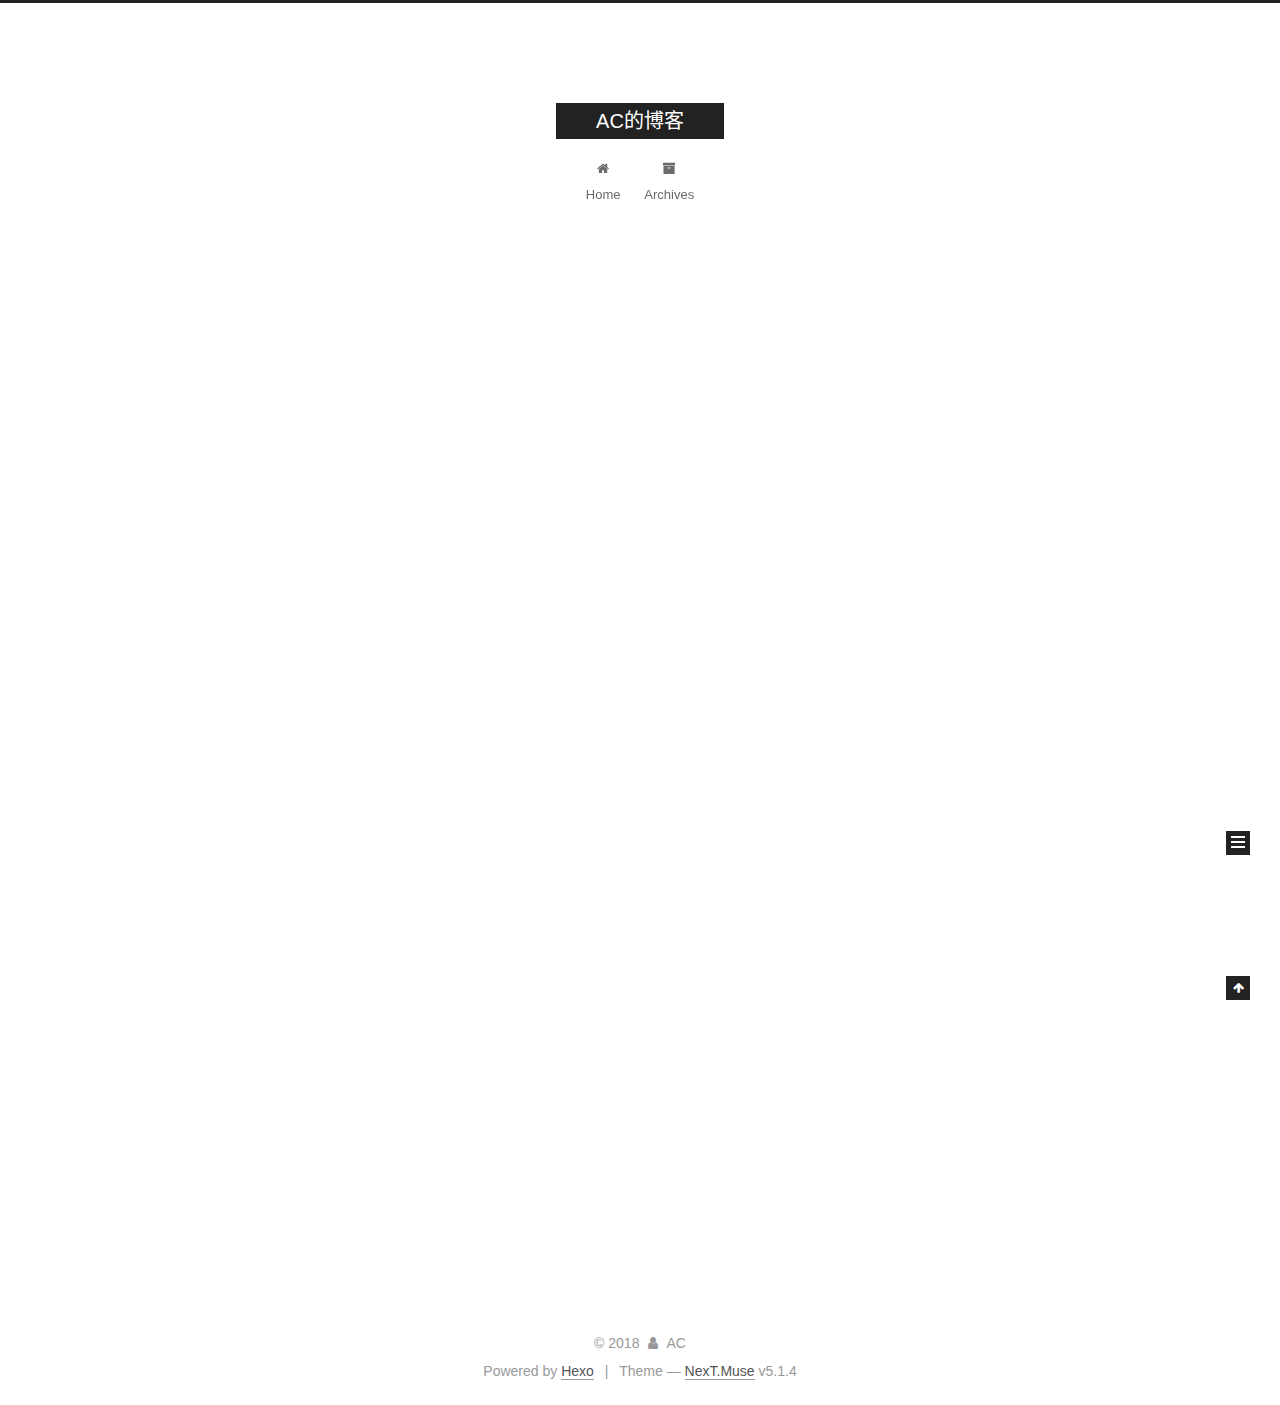
==== commit 79d8c74b: "Site updated: 2018-11-12 16:23:07" ====
--- a/index.html
+++ b/index.html
@@ -5,7 +5,7 @@
   
 
 
-<html class="theme-next muse use-motion" lang="">
+<html class="theme-next muse use-motion" lang="zh-CN">
 <head><meta name="generator" content="Hexo 3.8.0">
   <meta charset="UTF-8">
 <meta http-equiv="X-UA-Compatible" content="IE=edge">
@@ -80,12 +80,12 @@
 
 
 <meta property="og:type" content="website">
-<meta property="og:title" content="Hexo">
+<meta property="og:title" content="AC的博客">
 <meta property="og:url" content="http://yoursite.com/index.html">
-<meta property="og:site_name" content="Hexo">
-<meta property="og:locale" content="default">
+<meta property="og:site_name" content="AC的博客">
+<meta property="og:locale" content="zh-CN">
 <meta name="twitter:card" content="summary">
-<meta name="twitter:title" content="Hexo">
+<meta name="twitter:title" content="AC的博客">
 
 
 
@@ -121,7 +121,7 @@
 
 
 
-  <title>Hexo</title>
+  <title>AC的博客</title>
   
 
 
@@ -133,7 +133,7 @@
 
 </head>
 
-<body itemscope="" itemtype="http://schema.org/WebPage" lang="default">
+<body itemscope="" itemtype="http://schema.org/WebPage" lang="zh-CN">
 
   
   
@@ -152,7 +152,7 @@
     <div class="custom-logo-site-title">
       <a href="/" class="brand" rel="start">
         <span class="logo-line-before"><i></i></span>
-        <span class="site-title">Hexo</span>
+        <span class="site-title">AC的博客</span>
         <span class="logo-line-after"><i></i></span>
       </a>
     </div>
@@ -232,13 +232,13 @@
     <link itemprop="mainEntityOfPage" href="http://yoursite.com/2018/11/12/hello-world/">
 
     <span hidden itemprop="author" itemscope="" itemtype="http://schema.org/Person">
-      <meta itemprop="name" content="John Doe">
+      <meta itemprop="name" content="AC">
       <meta itemprop="description" content="">
       <meta itemprop="image" content="/images/avatar.gif">
     </span>
 
     <span hidden itemprop="publisher" itemscope="" itemtype="http://schema.org/Organization">
-      <meta itemprop="name" content="Hexo">
+      <meta itemprop="name" content="AC的博客">
     </span>
 
     
@@ -379,7 +379,7 @@
         <div class="site-overview">
           <div class="site-author motion-element" itemprop="author" itemscope="" itemtype="http://schema.org/Person">
             
-              <p class="site-author-name" itemprop="name">John Doe</p>
+              <p class="site-author-name" itemprop="name">AC</p>
               <p class="site-description motion-element" itemprop="description"></p>
           </div>
 
@@ -435,7 +435,7 @@
   <span class="with-love">
     <i class="fa fa-user"></i>
   </span>
-  <span class="author" itemprop="copyrightHolder">John Doe</span>
+  <span class="author" itemprop="copyrightHolder">AC</span>
 
   
 </div>
--- a/css/main.css
+++ b/css/main.css
@@ -1822,7 +1822,7 @@
   width: 4px;
   height: 4px;
   border-radius: 50%;
-  background: #59ff9f;
+  background: #b5f0ff;
 }
 .links-of-blogroll {
   font-size: 13px;
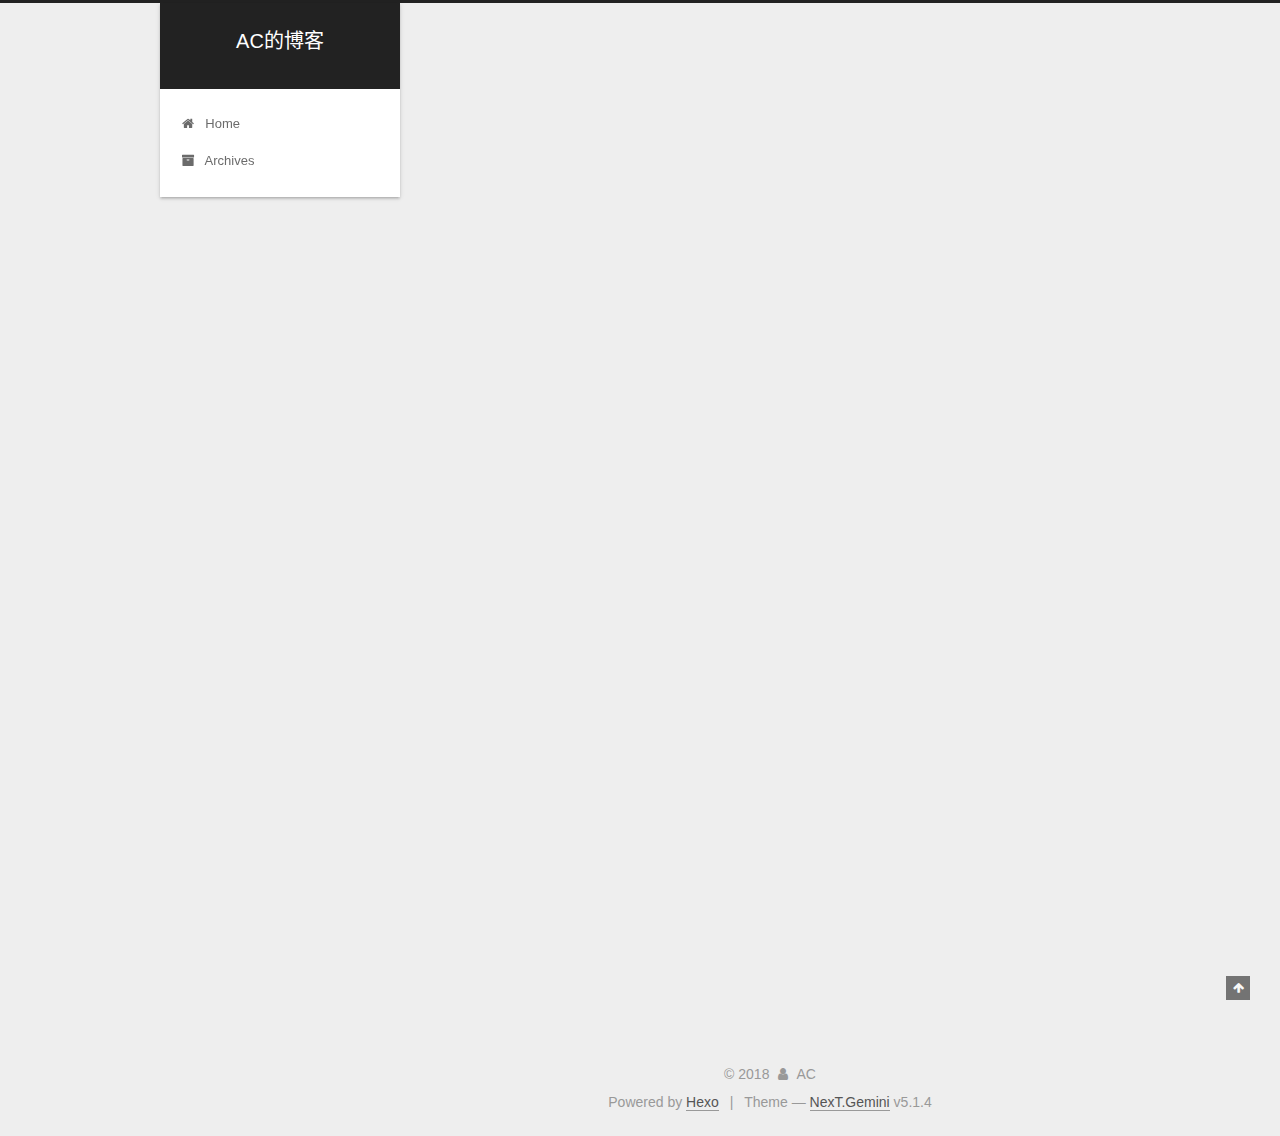
==== commit 2309da68: "Site updated: 2018-11-12 16:25:24" ====
--- a/index.html
+++ b/index.html
@@ -5,7 +5,7 @@
   
 
 
-<html class="theme-next muse use-motion" lang="zh-CN">
+<html class="theme-next gemini use-motion" lang="zh-CN">
 <head><meta name="generator" content="Hexo 3.8.0">
   <meta charset="UTF-8">
 <meta http-equiv="X-UA-Compatible" content="IE=edge">
@@ -93,7 +93,7 @@
   var NexT = window.NexT || {};
   var CONFIG = {
     root: '/',
-    scheme: 'Muse',
+    scheme: 'Gemini',
     version: '5.1.4',
     sidebar: {"position":"left","display":"post","offset":12,"b2t":false,"scrollpercent":false,"onmobile":false},
     fancybox: true,
@@ -449,7 +449,7 @@
 
 
 
-  <div class="theme-info">Theme &mdash; <a class="theme-link" target="_blank" href="https://github.com/iissnan/hexo-theme-next">NexT.Muse</a> v5.1.4</div>
+  <div class="theme-info">Theme &mdash; <a class="theme-link" target="_blank" href="https://github.com/iissnan/hexo-theme-next">NexT.Gemini</a> v5.1.4</div>
 
 
 
@@ -549,6 +549,13 @@
   
   
 
+
+  <script type="text/javascript" src="/js/src/affix.js?v=5.1.4"></script>
+
+  <script type="text/javascript" src="/js/src/schemes/pisces.js?v=5.1.4"></script>
+
+
+
   
 
   
--- a/css/main.css
+++ b/css/main.css
@@ -189,7 +189,7 @@
   font-size: 14px;
   line-height: 2;
   color: #555;
-  background: #fff;
+  background: #eee;
 }
 @media (max-width: 767px) {
   body {
@@ -445,7 +445,7 @@
 .header-inner {
   margin: 0 auto;
   padding: 100px 0 70px;
-  width: 700px;
+  width: calc(100% - 252px);
 }
 @media (min-width: 1600px) {
   .container .header-inner {
@@ -457,7 +457,7 @@
 }
 .main-inner {
   margin: 0 auto;
-  width: 700px;
+  width: calc(100% - 252px);
 }
 @media (min-width: 1600px) {
   .container .main-inner {
@@ -474,7 +474,7 @@
 .footer-inner {
   box-sizing: border-box;
   margin: 20px auto;
-  width: 700px;
+  width: calc(100% - 252px);
 }
 @media (min-width: 1600px) {
   .container .footer-inner {
@@ -653,8 +653,8 @@
 @media (min-width: 992px) {
   .full-image.full-image.full-image.full-image {
     max-width: none;
-    width: 110%;
-    margin: 25px -5%;
+    width: 118%;
+    margin: 0 -9%;
   }
 }
 .blockquote-center,
@@ -940,11 +940,11 @@
   display: inline-block;
   padding: 0 20px;
   font-size: 14px;
-  color: #fff;
-  background: #222;
-  border: 2px solid #222;
+  color: #555;
+  background: #fff;
+  border: 2px solid #555;
   text-decoration: none;
-  border-radius: 0;
+  border-radius: 2px;
   transition-property: background-color;
   transition-duration: 0.2s;
   transition-timing-function: ease-in-out;
@@ -953,8 +953,8 @@
 }
 .btn:hover {
   border-color: #222;
-  color: #222;
-  background: #fff;
+  color: #fff;
+  background: #222;
 }
 .btn +.btn {
   margin: 0 0 8px 8px;
@@ -1066,7 +1066,7 @@
   width: 24px;
   background: #222;
   font-size: 12px;
-  opacity: 1;
+  opacity: 0.6;
   color: #fff;
   cursor: pointer;
   text-align: center;
@@ -1087,7 +1087,7 @@
   }
 }
 .back-to-top.back-to-top-on {
-  bottom: 19px;
+  bottom: 30px;
 }
 .header {
   background: transparent;
@@ -1136,7 +1136,7 @@
 .site-subtitle {
   margin-top: 10px;
   font-size: 13px;
-  color: #999;
+  color: #ddd;
 }
 .use-motion .brand {
   opacity: 0;
@@ -1209,7 +1209,8 @@
   transition-timing-function: ease-in-out;
   transition-delay: 0s;
 }
-.menu .menu-item a:hover {
+.menu .menu-item a:hover,
+.menu-item-active a {
   border-bottom-color: #222;
 }
 .menu .menu-item .fa {
@@ -1738,20 +1739,20 @@
   display: block;
   margin: 0 auto;
   padding: 2px;
-  max-width: 96px;
+  max-width: 120px;
   height: auto;
-  border: 2px solid #333;
+  border: 1px solid #eee;
 }
 .site-author-name {
-  margin: 5px 0 0;
+  margin: 0;
   text-align: center;
-  color: #f5f5f5;
-  font-weight: normal;
+  color: #222;
+  font-weight: 600;
 }
 .site-description {
-  margin-top: 5px;
+  margin-top: 0;
   text-align: center;
-  font-size: 14px;
+  font-size: 13px;
   color: #999;
 }
 .site-state {
@@ -1763,7 +1764,7 @@
 .site-state-item {
   display: inline-block;
   padding: 0 15px;
-  border-left: 1px solid #333;
+  border-left: 1px solid #eee;
 }
 .site-state-item:first-child {
   border-left: none;
@@ -1776,11 +1777,11 @@
   text-align: center;
   color: inherit;
   font-weight: 600;
-  font-size: 18px;
+  font-size: 16px;
 }
 .site-state-item-name {
   font-size: 13px;
-  color: inherit;
+  color: #999;
 }
 .feed-link {
   margin-top: 20px;
@@ -1822,7 +1823,7 @@
   width: 4px;
   height: 4px;
   border-radius: 50%;
-  background: #b5f0ff;
+  background: #6983eb;
 }
 .links-of-blogroll {
   font-size: 13px;
@@ -1860,7 +1861,7 @@
   color: #555;
 }
 .sidebar-nav li:hover {
-  color: #f5f5f5;
+  color: #fc6423;
 }
 .page-post-detail .sidebar-nav-toc {
   padding: 0 5px;
@@ -1869,11 +1870,11 @@
   margin-left: 10px;
 }
 .sidebar-nav .sidebar-nav-active {
-  color: #87daff;
-  border-bottom-color: #87daff;
+  color: #fc6423;
+  border-bottom-color: #fc6423;
 }
 .sidebar-nav .sidebar-nav-active:hover {
-  color: #87daff;
+  color: #fc6423;
 }
 .sidebar-panel {
   display: none;
@@ -1906,12 +1907,12 @@
   transition-timing-function: ease-in-out;
   transition-delay: 0s;
   transition-property: all;
-  color: #999;
-  border-bottom-color: #555;
+  color: #666;
+  border-bottom-color: #ccc;
 }
 .post-toc ol a:hover {
-  color: #ccc;
-  border-bottom-color: #ccc;
+  color: #000;
+  border-bottom-color: #000;
 }
 .post-toc .nav-item {
   overflow: hidden;
@@ -1933,14 +1934,14 @@
   display: block;
 }
 .post-toc .nav .active > a {
-  color: #87daff;
-  border-bottom-color: #87daff;
+  color: #fc6423;
+  border-bottom-color: #fc6423;
 }
 .post-toc .nav .active-current > a {
-  color: #87daff;
+  color: #fc6423;
 }
 .post-toc .nav .active-current > a:hover {
-  color: #87daff;
+  color: #fc6423;
 }
 .footer {
   font-size: 14px;
@@ -2580,83 +2581,543 @@
   }
 }
 .page-post-detail .sidebar-toggle-line {
-  background: #87daff;
+  background: #fc6423;
 }
 .page-post-detail .comments {
   overflow: hidden;
 }
-@media (max-width: 767px) {
-  .header-inner,
-  .container .main-inner,
+.header {
+  position: relative;
+  margin: 0 auto;
+  width: 75%;
+}
+@media (min-width: 768px) and (max-width: 991px) {
+  .header {
+    width: auto;
+  }
+}
+@media (max-width: 767px) {
+  .header {
+    width: auto;
+  }
+}
+.header-inner {
+  position: absolute;
+  top: 0;
+  overflow: hidden;
+  padding: 0;
+  width: 240px;
+  background: #fff;
+  box-shadow: 0 2px 2px 0 rgba(0,0,0,0.12), 0 3px 1px -2px rgba(0,0,0,0.06), 0 1px 5px 0 rgba(0,0,0,0.12);
+  border-radius: initial;
+}
+@media (min-width: 1600px) {
+  .container .header-inner {
+    width: 240px;
+  }
+}
+@media (min-width: 768px) and (max-width: 991px) {
+  .header-inner {
+    position: relative;
+    width: auto;
+    border-radius: initial;
+  }
+}
+@media (max-width: 767px) {
+  .header-inner {
+    position: relative;
+    width: auto;
+    border-radius: initial;
+  }
+}
+.main:before,
+.main:after {
+  content: " ";
+  display: table;
+}
+.main:after {
+  clear: both;
+}
+@media (min-width: 768px) and (max-width: 991px) {
+  .main {
+    padding-bottom: 100px;
+  }
+}
+@media (max-width: 767px) {
+  .main {
+    padding-bottom: 100px;
+  }
+}
+.container .main-inner {
+  width: 75%;
+}
+@media (min-width: 768px) and (max-width: 991px) {
+  .container .main-inner {
+    width: auto;
+  }
+}
+@media (max-width: 767px) {
+  .container .main-inner {
+    width: auto;
+  }
+}
+.content-wrap {
+  float: right;
+  box-sizing: border-box;
+  padding: 40px;
+  width: calc(100% - 252px);
+  background: #fff;
+  min-height: 700px;
+  box-shadow: 0 2px 2px 0 rgba(0,0,0,0.12), 0 3px 1px -2px rgba(0,0,0,0.06), 0 1px 5px 0 rgba(0,0,0,0.12);
+  border-radius: initial;
+}
+@media (min-width: 768px) and (max-width: 991px) {
+  .content-wrap {
+    width: 100%;
+    padding: 20px;
+    border-radius: initial;
+  }
+}
+@media (max-width: 767px) {
+  .content-wrap {
+    width: 100%;
+    padding: 20px;
+    min-height: auto;
+    border-radius: initial;
+  }
+}
+.sidebar {
+  position: static;
+  float: left;
+  margin-top: 300px;
+  width: 240px;
+  background: #eee;
+  box-shadow: none;
+}
+@media (min-width: 768px) and (max-width: 991px) {
+  .sidebar {
+    display: none;
+  }
+}
+@media (max-width: 767px) {
+  .sidebar {
+    display: none;
+  }
+}
+.sidebar-toggle {
+  display: none;
+}
+.footer-inner {
+  width: 75%;
+  padding-left: 260px;
+}
+@media (min-width: 768px) and (max-width: 991px) {
   .footer-inner {
     width: auto;
-  }
-}
-embed {
-  display: block;
-  margin: 0px auto 25px auto;
-}
-.custom-logo .site-meta-headline {
-  text-align: center;
-}
-.custom-logo .brand {
+    padding-left: 0 !important;
+    padding-right: 0 !important;
+  }
+}
+@media (max-width: 767px) {
+  .footer-inner {
+    width: auto;
+    padding-left: 0 !important;
+    padding-right: 0 !important;
+  }
+}
+.sidebar-position-right .header-inner {
+  right: 0;
+}
+.sidebar-position-right .content-wrap {
+  float: left;
+}
+.sidebar-position-right .sidebar {
+  float: right;
+}
+.sidebar-position-right .footer-inner {
+  padding-left: 0;
+  padding-right: 260px;
+}
+.site-brand-wrapper {
+  position: relative;
+}
+.site-meta {
+  padding: 20px 0;
+  color: #fff;
+  background: #222;
+}
+@media (min-width: 768px) and (max-width: 991px) {
+  .site-meta {
+    box-shadow: 0 0 16px rgba(0,0,0,0.5);
+  }
+}
+@media (max-width: 767px) {
+  .site-meta {
+    box-shadow: 0 0 16px rgba(0,0,0,0.5);
+  }
+}
+.brand {
+  padding: 0;
   background: none;
 }
-.custom-logo .site-title {
-  margin: 10px auto 0;
-  font-size: 24px;
-  color: #222;
-}
-.custom-logo .site-title a {
-  border: none;
-}
-.custom-logo-image {
-  margin: 0 auto;
-  padding: 5px;
-  max-width: 150px;
-  background: #fff;
-}
-@media (max-width: 767px) {
-  .site-nav {
-    position: absolute;
-    left: 0;
-    top: 52px;
-    margin: 0;
-    width: 100%;
-    padding: 0;
-    background: #fff;
-    border-bottom: 1px solid #ddd;
-    z-index: 1030;
-  }
-}
-@media (max-width: 767px) {
-  .menu {
-    text-align: left;
-  }
-}
-@media (max-width: 767px) {
-  .menu .menu-item {
-    display: block;
-    margin: 0 10px;
-    vertical-align: top;
-  }
-}
-@media (max-width: 767px) {
-  .menu .menu-item br {
-    display: none;
-  }
-}
-@media (max-width: 767px) {
-  .menu .menu-item a {
-    padding: 5px 10px;
-  }
-}
-.menu .menu-item .fa {
-  margin-right: 0;
+.brand:hover {
+  color: #fff;
+}
+.site-subtitle {
+  margin: 10px 10px 0;
+  font-weight: initial;
 }
 .site-search form {
   display: none;
 }
+.site-nav {
+  border-top: none;
+}
+@media (min-width: 768px) and (max-width: 991px) {
+  .site-nav {
+    display: none !important;
+  }
+}
+@media (min-width: 768px) and (max-width: 991px) {
+  .site-nav-on {
+    display: block !important;
+  }
+}
+.menu .menu-item {
+  display: block;
+  margin: 0;
+}
+.menu .menu-item a {
+  position: relative;
+  box-sizing: border-box;
+  padding: 5px 20px;
+  text-align: left;
+  line-height: inherit;
+  transition-property: background-color;
+  transition-duration: 0.2s;
+  transition-timing-function: ease-in-out;
+  transition-delay: 0s;
+}
+.menu .menu-item a:hover,
+.menu-item-active a {
+  background: #f9f9f9;
+  border-bottom-color: #fff;
+}
+.menu .menu-item br {
+  display: none;
+}
+.menu-item-active a:after {
+  content: " ";
+  position: absolute;
+  top: 50%;
+  margin-top: -3px;
+  right: 15px;
+  width: 6px;
+  height: 6px;
+  border-radius: 50%;
+  background-color: #bbb;
+}
+.btn-bar {
+  background-color: #fff;
+}
+.site-nav-toggle {
+  left: 20px;
+  top: 50%;
+  -webkit-transform: translateY(-50%);
+  -webkit-transform: translateY(-50%);
+  -moz-transform: translateY(-50%);
+  -ms-transform: translateY(-50%);
+  -o-transform: translateY(-50%);
+  transform: translateY(-50%);
+}
+@media (min-width: 768px) and (max-width: 991px) {
+  .site-nav-toggle {
+    display: block;
+  }
+}
+.use-motion .sidebar .motion-element {
+  opacity: 1;
+}
+.sidebar {
+  margin-left: -100%;
+  right: auto;
+  bottom: auto;
+  -webkit-transform: none;
+}
+.sidebar-inner {
+  box-sizing: border-box;
+  width: 240px;
+  color: #555;
+  background: #fff;
+  box-shadow: 0 2px 2px 0 rgba(0,0,0,0.12), 0 3px 1px -2px rgba(0,0,0,0.06), 0 1px 5px 0 rgba(0,0,0,0.12), 0 -1px 0.5px 0 rgba(0,0,0,0.09);
+  border-radius: initial;
+  opacity: 0;
+}
+.sidebar-inner.affix {
+  position: fixed;
+  top: 12px;
+}
+.sidebar-inner.affix-bottom {
+  position: absolute;
+}
+.site-overview {
+  text-align: left;
+}
+.site-author:before,
+.site-author:after {
+  content: " ";
+  display: table;
+}
+.site-author:after {
+  clear: both;
+}
+.sidebar a {
+  color: #555;
+}
+.sidebar a:hover {
+  color: #222;
+}
+.site-state-item {
+  padding: 0 10px;
+}
+.links-of-author-item a:before {
+  display: none;
+}
+.links-of-author-item a {
+  border-bottom: none;
+  text-decoration: underline;
+}
+.feed-link {
+  border-top: 1px dotted #ccc;
+  border-bottom: 1px dotted #ccc;
+  text-align: center;
+}
+.feed-link a {
+  display: block;
+  color: #fc6423;
+  border: none;
+}
+.feed-link a:hover {
+  background: none;
+  color: #e34603;
+}
+.feed-link a:hover i {
+  color: #e34603;
+}
+.links-of-author {
+  display: flex;
+  flex-wrap: wrap;
+  justify-content: center;
+}
+.links-of-author-item {
+  margin: 5px 0 0;
+  width: 50%;
+}
+.links-of-author-item a {
+  max-width: 216px;
+  box-sizing: border-box;
+  display: inline-block;
+  margin-right: 0;
+  margin-bottom: 0;
+  padding: 0 5px;
+  overflow: hidden;
+  white-space: nowrap;
+  text-overflow: ellipsis;
+}
+.links-of-author-item a {
+  display: block;
+  text-decoration: none;
+}
+.links-of-author-item a:hover {
+  border-radius: 4px;
+  background: #eee;
+}
+.links-of-author-item .fa {
+  margin-right: 2px;
+  font-size: 16px;
+}
+.links-of-author-item .fa-globe {
+  font-size: 15px;
+}
+.links-of-blogroll {
+  text-align: center;
+  margin-top: 20px;
+  padding: 3px 0 0;
+  border-top: 1px dotted #ccc;
+}
+.links-of-blogroll-title {
+  margin-top: 0;
+}
+.links-of-blogroll-item {
+  padding: 0;
+}
+.links-of-blogroll-inline:before,
+.links-of-blogroll-inline:after {
+  content: " ";
+  display: table;
+}
+.links-of-blogroll-inline:after {
+  clear: both;
+}
 .links-of-blogroll-inline .links-of-blogroll-item {
-  display: inline-block;
-}
+  margin: 5px 0 0;
+  width: 50%;
+  display: inline-block;
+  width: unset;
+}
+.links-of-blogroll-inline .links-of-blogroll-item a {
+  max-width: 216px;
+  box-sizing: border-box;
+  display: inline-block;
+  margin-right: 0;
+  margin-bottom: 0;
+  padding: 0 5px;
+  overflow: hidden;
+  white-space: nowrap;
+  text-overflow: ellipsis;
+}
+.content-wrap {
+  padding: initial;
+  background: initial;
+  box-shadow: initial;
+  border-radius: initial;
+}
+.post-block {
+  padding: 40px;
+  background: #fff;
+  box-shadow: 0 2px 2px 0 rgba(0,0,0,0.12), 0 3px 1px -2px rgba(0,0,0,0.06), 0 1px 5px 0 rgba(0,0,0,0.12);
+  border-radius: initial;
+}
+#posts > article + article .post-block {
+  margin-top: 12px;
+  box-shadow: 0 2px 2px 0 rgba(0,0,0,0.12), 0 3px 1px -2px rgba(0,0,0,0.06), 0 1px 5px 0 rgba(0,0,0,0.12), 0 -1px 0.5px 0 rgba(0,0,0,0.09);
+  border-radius: initial;
+}
+.comments {
+  padding: 40px;
+  margin: initial;
+  margin-top: 12px;
+  background: #fff;
+  box-shadow: 0 2px 2px 0 rgba(0,0,0,0.12), 0 3px 1px -2px rgba(0,0,0,0.06), 0 1px 5px 0 rgba(0,0,0,0.12), 0 -1px 0.5px 0 rgba(0,0,0,0.09);
+  border-radius: initial;
+}
+.posts-expand {
+  padding-top: initial;
+}
+.post-nav-divider {
+  width: 4%;
+}
+.post-nav-item {
+  width: 48%;
+}
+.post-eof,
+.post-spread {
+  display: none !important;
+}
+.pagination {
+  margin: 12px 0 0;
+  border-top: initial;
+  background: #fff;
+  box-shadow: 0 2px 2px 0 rgba(0,0,0,0.12), 0 3px 1px -2px rgba(0,0,0,0.06), 0 1px 5px 0 rgba(0,0,0,0.12), 0 -1px 0.5px 0 rgba(0,0,0,0.09);
+  border-radius: initial;
+  padding: 10px 0 10px;
+}
+.pagination .prev,
+.pagination .next,
+.pagination .page-number {
+  margin-bottom: initial;
+  top: initial;
+}
+.main {
+  padding-bottom: initial;
+}
+.footer {
+  bottom: auto;
+}
+.post-header h1,
+.post-header h2 {
+  margin: initial;
+}
+.posts-expand .post-title-link {
+  line-height: inherit;
+}
+.posts-expand .post-title {
+  font-size: 1.7em;
+}
+.post-body h1 {
+  font-size: 1.6em;
+  border-bottom: 1px solid #eee;
+}
+.post-body h2 {
+  font-size: 1.45em;
+  border-bottom: 1px solid #eee;
+}
+.post-body h3 {
+  font-size: 1.3em;
+  border-bottom: 1px dotted #eee;
+}
+.post-body h4 {
+  font-size: 1.2em;
+}
+.post-body h5 {
+  font-size: 1.07em;
+}
+.post-body h6 {
+  font-size: 1.03em;
+}
+@media (min-width: 768px) and (max-width: 991px) {
+  .content-wrap {
+    padding: 10px;
+  }
+  .posts-expand {
+    margin: initial;
+  }
+  .posts-expand .post-button {
+    margin-top: 20px;
+  }
+  .post-block {
+    padding: 20px;
+    box-shadow: 0 2px 2px 0 rgba(0,0,0,0.12), 0 3px 1px -2px rgba(0,0,0,0.06), 0 1px 5px 0 rgba(0,0,0,0.12), 0 -1px 0.5px 0 rgba(0,0,0,0.09);
+    border-radius: initial;
+  }
+  #posts > article + article .post-block {
+    margin-top: 10px;
+  }
+  .comments {
+    margin-top: 10px;
+    padding: 10px 20px;
+  }
+  .pagination {
+    margin: 10px 0 0;
+  }
+}
+@media (max-width: 767px) {
+  .content-wrap {
+    padding: 8px;
+  }
+  .posts-expand {
+    margin: initial;
+  }
+  .posts-expand .post-button {
+    margin-top: 12px;
+  }
+  .posts-expand img {
+    padding: initial !important;
+  }
+  .post-block {
+    padding: 12px;
+    min-height: auto;
+    box-shadow: 0 2px 2px 0 rgba(0,0,0,0.12), 0 3px 1px -2px rgba(0,0,0,0.06), 0 1px 5px 0 rgba(0,0,0,0.12), 0 -1px 0.5px 0 rgba(0,0,0,0.09);
+    border-radius: initial;
+  }
+  #posts > article + article .post-block {
+    margin-top: 8px;
+  }
+  .comments {
+    margin-top: 8px;
+    padding: 0 12px;
+  }
+  .pagination {
+    margin: 8px 0 0;
+  }
+}
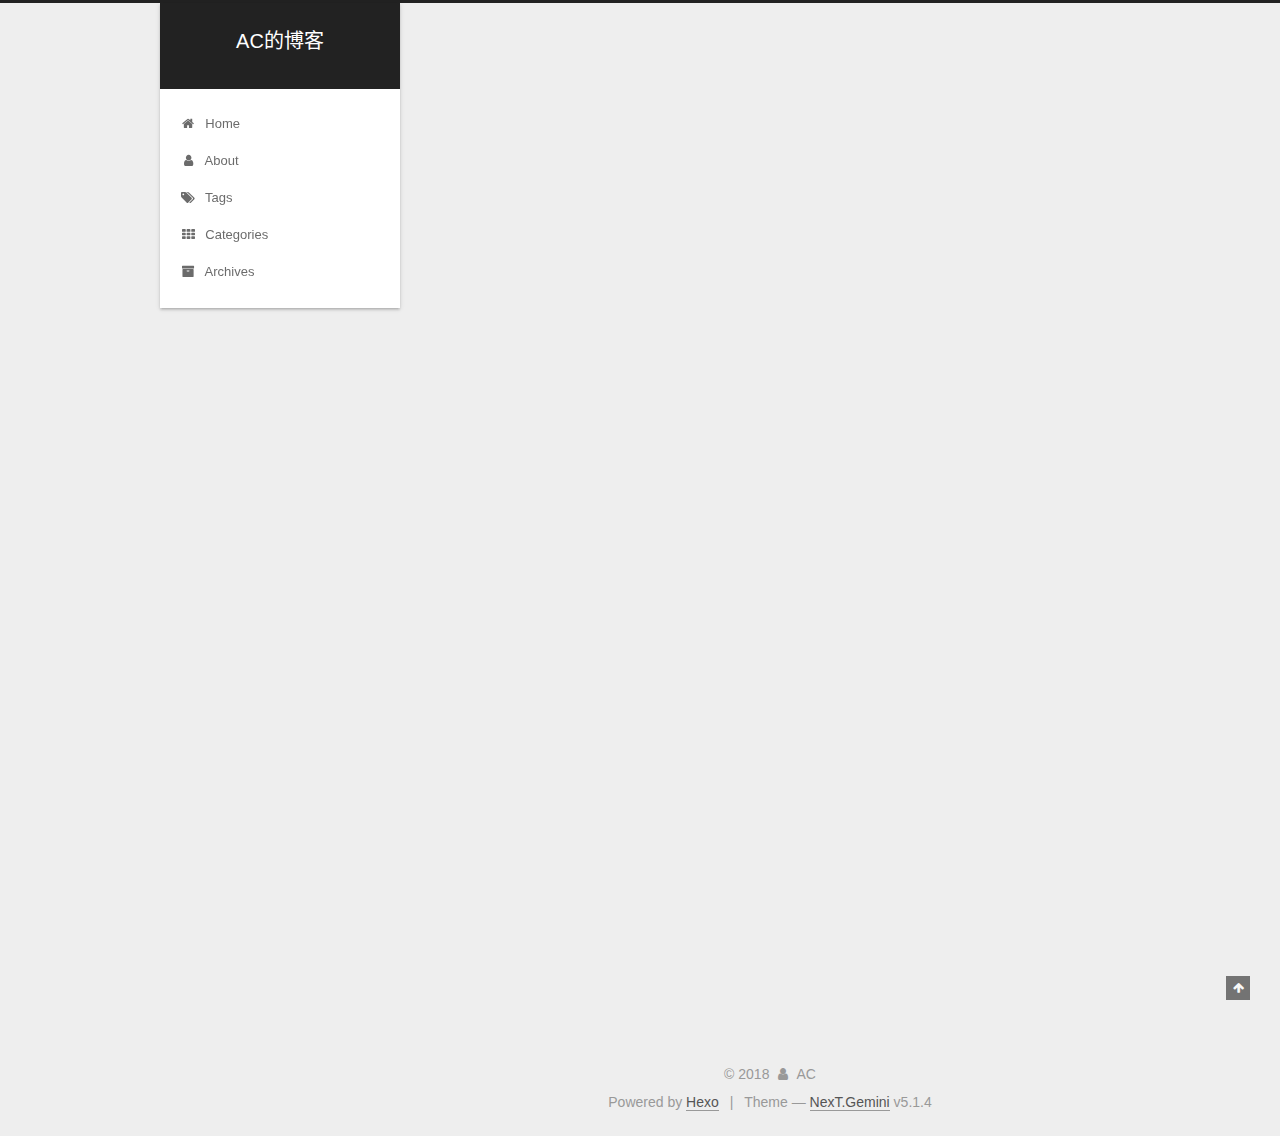
==== commit 07365d7a: "Site updated: 2018-11-12 16:29:19" ====
--- a/index.html
+++ b/index.html
@@ -187,6 +187,36 @@
         </li>
       
         
+        <li class="menu-item menu-item-about">
+          <a href="/about/" rel="section">
+            
+              <i class="menu-item-icon fa fa-fw fa-user"></i> <br>
+            
+            About
+          </a>
+        </li>
+      
+        
+        <li class="menu-item menu-item-tags">
+          <a href="/tags/" rel="section">
+            
+              <i class="menu-item-icon fa fa-fw fa-tags"></i> <br>
+            
+            Tags
+          </a>
+        </li>
+      
+        
+        <li class="menu-item menu-item-categories">
+          <a href="/categories/" rel="section">
+            
+              <i class="menu-item-icon fa fa-fw fa-th"></i> <br>
+            
+            Categories
+          </a>
+        </li>
+      
+        
         <li class="menu-item menu-item-archives">
           <a href="/archives/" rel="section">
             
--- a/css/main.css
+++ b/css/main.css
@@ -1823,7 +1823,7 @@
   width: 4px;
   height: 4px;
   border-radius: 50%;
-  background: #6983eb;
+  background: #33bbf9;
 }
 .links-of-blogroll {
   font-size: 13px;
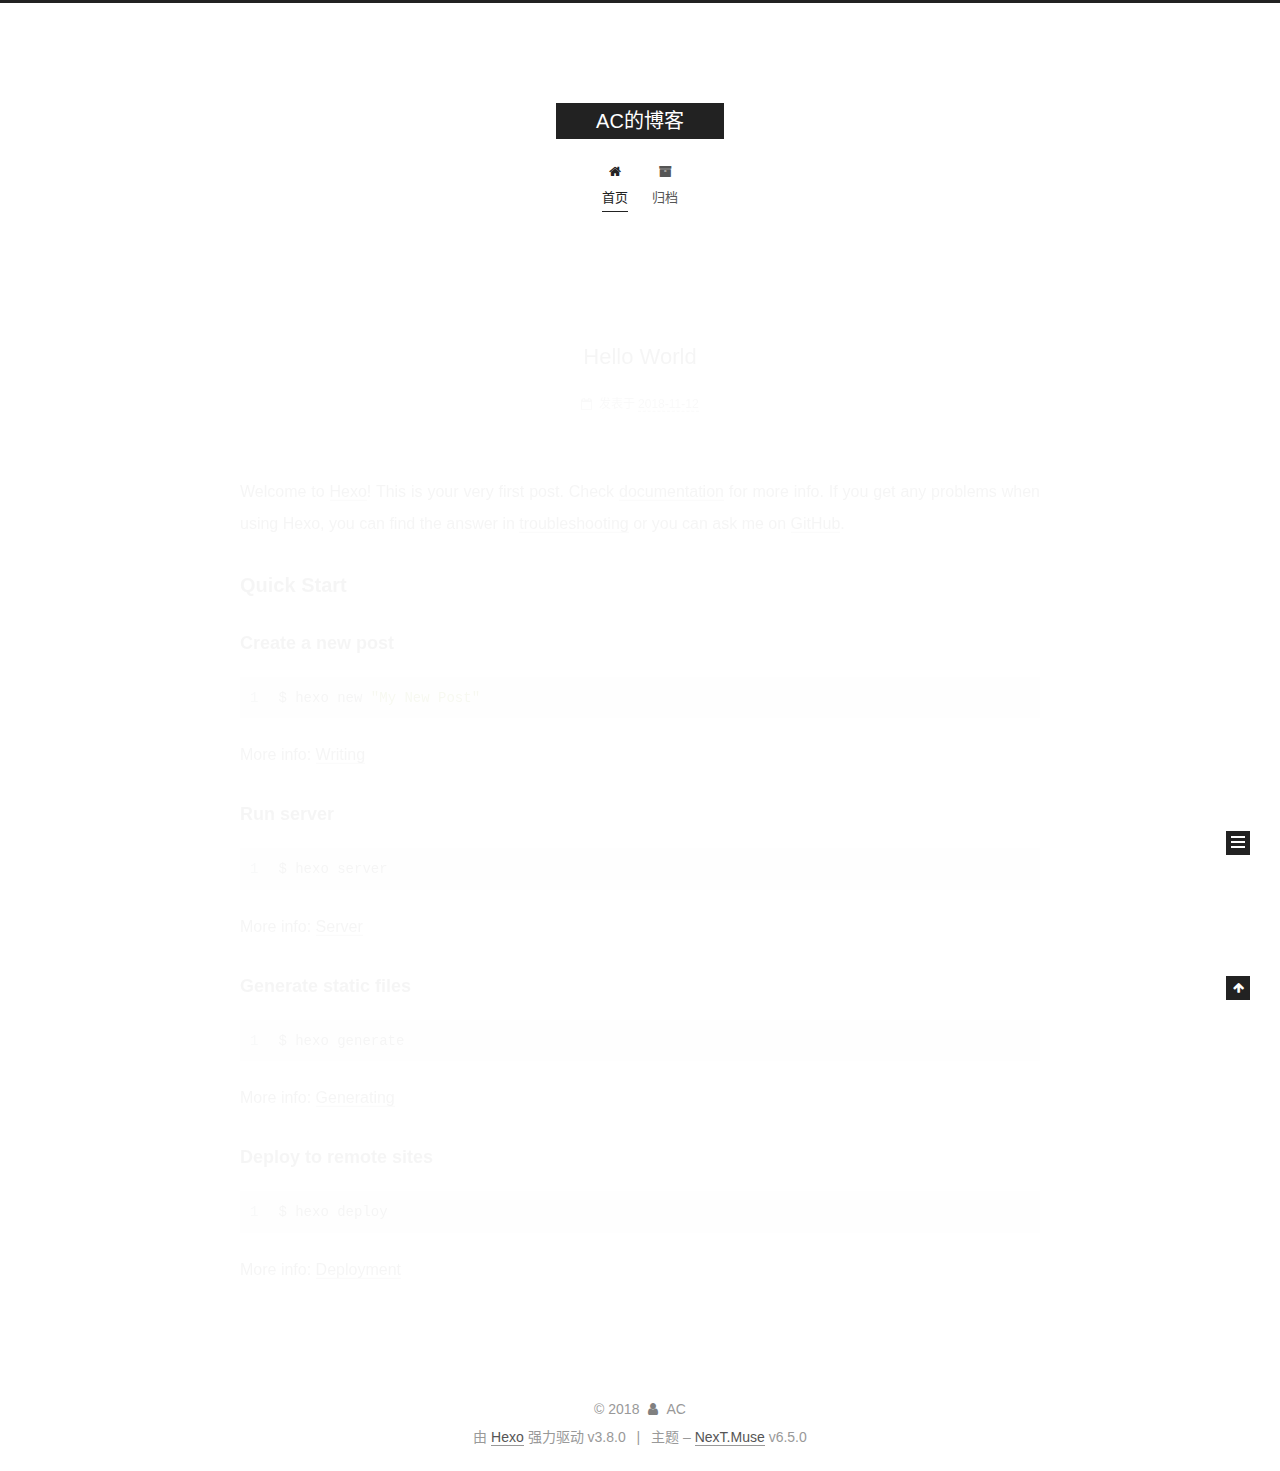
==== commit a3b425b2: "Site updated: 2018-11-12 16:46:32" ====
--- a/index.html
+++ b/index.html
@@ -2,15 +2,27 @@
 
 
 
-  
-
-
-<html class="theme-next gemini use-motion" lang="zh-CN">
+
+
+
+
+
+
+
+
+
+  
+
+
+<html class="theme-next muse use-motion" lang="zh-CN">
 <head><meta name="generator" content="Hexo 3.8.0">
   <meta charset="UTF-8">
 <meta http-equiv="X-UA-Compatible" content="IE=edge">
-<meta name="viewport" content="width=device-width, initial-scale=1, maximum-scale=1">
+<meta name="viewport" content="width=device-width, initial-scale=1, maximum-scale=2">
 <meta name="theme-color" content="#222">
+
+
+
 
 
 
@@ -38,10 +50,6 @@
 
 
 
-  
-  
-  <link href="/lib/fancybox/source/jquery.fancybox.css?v=2.1.5" rel="stylesheet" type="text/css">
-
 
 
 
@@ -50,42 +58,25 @@
 
 <link href="/lib/font-awesome/css/font-awesome.min.css?v=4.6.2" rel="stylesheet" type="text/css">
 
-<link href="/css/main.css?v=5.1.4" rel="stylesheet" type="text/css">
-
-
-  <link rel="apple-touch-icon" sizes="180x180" href="/images/apple-touch-icon-next.png?v=5.1.4">
-
-
-  <link rel="icon" type="image/png" sizes="32x32" href="/images/favicon-32x32-next.png?v=5.1.4">
-
-
-  <link rel="icon" type="image/png" sizes="16x16" href="/images/favicon-16x16-next.png?v=5.1.4">
-
-
-  <link rel="mask-icon" href="/images/logo.svg?v=5.1.4" color="#222">
-
-
-
-
-
-  <meta name="keywords" content="Hexo, NexT">
-
-
-
-
-
-
-
-
-
-
-<meta property="og:type" content="website">
-<meta property="og:title" content="AC的博客">
-<meta property="og:url" content="http://yoursite.com/index.html">
-<meta property="og:site_name" content="AC的博客">
-<meta property="og:locale" content="zh-CN">
-<meta name="twitter:card" content="summary">
-<meta name="twitter:title" content="AC的博客">
+<link href="/css/main.css?v=6.5.0" rel="stylesheet" type="text/css">
+
+
+  <link rel="apple-touch-icon" sizes="180x180" href="/images/apple-touch-icon-next.png?v=6.5.0">
+
+
+  <link rel="icon" type="image/png" sizes="32x32" href="/images/favicon-32x32-next.png?v=6.5.0">
+
+
+  <link rel="icon" type="image/png" sizes="16x16" href="/images/favicon-16x16-next.png?v=6.5.0">
+
+
+  <link rel="mask-icon" href="/images/logo.svg?v=6.5.0" color="#222">
+
+
+
+
+
+
 
 
 
@@ -93,16 +84,14 @@
   var NexT = window.NexT || {};
   var CONFIG = {
     root: '/',
-    scheme: 'Gemini',
-    version: '5.1.4',
+    scheme: 'Muse',
+    version: '6.5.0',
     sidebar: {"position":"left","display":"post","offset":12,"b2t":false,"scrollpercent":false,"onmobile":false},
-    fancybox: true,
+    fancybox: false,
+    fastclick: false,
+    lazyload: false,
     tabs: true,
     motion: {"enable":true,"async":false,"transition":{"post_block":"fadeIn","post_header":"slideDownIn","post_body":"slideDownIn","coll_header":"slideLeftIn","sidebar":"slideUpIn"}},
-    duoshuo: {
-      userId: '0',
-      author: 'Author'
-    },
     algolia: {
       applicationID: '',
       apiKey: '',
@@ -114,12 +103,33 @@
 </script>
 
 
+  
+
+
+
+
+  <meta property="og:type" content="website">
+<meta property="og:title" content="AC的博客">
+<meta property="og:url" content="http://yoursite.com/index.html">
+<meta property="og:site_name" content="AC的博客">
+<meta property="og:locale" content="zh-CN">
+<meta name="twitter:card" content="summary">
+<meta name="twitter:title" content="AC的博客">
+
+
+
+
+
 
   <link rel="canonical" href="http://yoursite.com/">
 
 
 
-
+<script type="text/javascript" id="page.configurations">
+  CONFIG.page = {
+    sidebar: "",
+  };
+</script>
 
   <title>AC的博客</title>
   
@@ -130,6 +140,36 @@
 
 
 
+
+
+
+
+  <noscript>
+  <style type="text/css">
+    .use-motion .motion-element,
+    .use-motion .brand,
+    .use-motion .menu-item,
+    .sidebar-inner,
+    .use-motion .post-block,
+    .use-motion .pagination,
+    .use-motion .comments,
+    .use-motion .post-header,
+    .use-motion .post-body,
+    .use-motion .collection-title { opacity: initial; }
+
+    .use-motion .logo,
+    .use-motion .site-title,
+    .use-motion .site-subtitle {
+      opacity: initial;
+      top: initial;
+    }
+
+    .use-motion {
+      .logo-line-before i { left: initial; }
+      .logo-line-after i { right: initial; }
+    }
+  </style>
+</noscript>
 
 </head>
 
@@ -156,13 +196,11 @@
         <span class="logo-line-after"><i></i></span>
       </a>
     </div>
-      
-        <p class="site-subtitle"></p>
-      
+    
   </div>
 
   <div class="site-nav-toggle">
-    <button>
+    <button aria-label="切换导航栏">
       <span class="btn-bar"></span>
       <span class="btn-bar"></span>
       <span class="btn-bar"></span>
@@ -170,78 +208,76 @@
   </div>
 </div>
 
+
+
 <nav class="site-nav">
   
-
-  
     <ul id="menu" class="menu">
       
         
-        <li class="menu-item menu-item-home">
-          <a href="/" rel="section">
-            
-              <i class="menu-item-icon fa fa-fw fa-home"></i> <br>
-            
-            Home
-          </a>
-        </li>
-      
-        
-        <li class="menu-item menu-item-about">
-          <a href="/about/" rel="section">
-            
-              <i class="menu-item-icon fa fa-fw fa-user"></i> <br>
-            
-            About
-          </a>
-        </li>
-      
-        
-        <li class="menu-item menu-item-tags">
-          <a href="/tags/" rel="section">
-            
-              <i class="menu-item-icon fa fa-fw fa-tags"></i> <br>
-            
-            Tags
-          </a>
-        </li>
-      
-        
-        <li class="menu-item menu-item-categories">
-          <a href="/categories/" rel="section">
-            
-              <i class="menu-item-icon fa fa-fw fa-th"></i> <br>
-            
-            Categories
-          </a>
-        </li>
-      
-        
-        <li class="menu-item menu-item-archives">
-          <a href="/archives/" rel="section">
-            
-              <i class="menu-item-icon fa fa-fw fa-archive"></i> <br>
-            
-            Archives
-          </a>
-        </li>
-      
-
+        
+        
+          
+          <li class="menu-item menu-item-home menu-item-active">
+
+    
+    
+    
+      
+    
+
+    
+
+    <a href="/" rel="section"><i class="menu-item-icon fa fa-fw fa-home"></i> <br>首页</a>
+
+  </li>
+        
+        
+        
+          
+          <li class="menu-item menu-item-archives">
+
+    
+    
+    
+      
+    
+
+    
+
+    <a href="/archives/" rel="section"><i class="menu-item-icon fa fa-fw fa-archive"></i> <br>归档</a>
+
+  </li>
+
+      
       
     </ul>
   
 
   
+    
+
+  
+
+  
 </nav>
 
 
 
- </div>
+  
+
+
+
+</div>
     </header>
+
+    
+
 
     <main id="main" class="main">
       <div class="main-inner">
         <div class="content-wrap">
+          
           <div id="content" class="content">
             
   <section id="posts" class="posts-expand">
@@ -252,6 +288,8 @@
 
   
   
+  
+
   
 
   <article class="post post-type-normal" itemscope="" itemtype="http://schema.org/Article">
@@ -278,23 +316,33 @@
         
           <h1 class="post-title" itemprop="name headline">
                 
-                <a class="post-title-link" href="/2018/11/12/hello-world/" itemprop="url">Hello World</a></h1>
+                
+                <a href="/2018/11/12/hello-world/" class="post-title-link" itemprop="http://yoursite.com/index.html">Hello World</a>
+              
+            
+          </h1>
         
 
         <div class="post-meta">
           <span class="post-time">
+
+            
+            
+            
+
             
               <span class="post-meta-item-icon">
                 <i class="fa fa-calendar-o"></i>
               </span>
               
-                <span class="post-meta-item-text">Posted on</span>
-              
-              <time title="Post created" itemprop="dateCreated datePublished" datetime="2018-11-12T15:18:31+08:00">
-                2018-11-12
-              </time>
-            
-
+                <span class="post-meta-item-text">发表于</span>
+              
+
+              
+                
+              
+
+              <time title="创建时间：2018-11-12 15:18:31" itemprop="dateCreated datePublished" datetime="2018-11-12T15:18:31+08:00">2018-11-12</time>
             
 
             
@@ -344,12 +392,18 @@
         
       
     </div>
-    
-    
-    
-
-    
-
+
+    
+
+    
+    
+    
+
+    
+
+    
+       
+    
     
 
     
@@ -380,9 +434,6 @@
 
 
           </div>
-          
-
-
           
 
         </div>
@@ -413,35 +464,37 @@
               <p class="site-description motion-element" itemprop="description"></p>
           </div>
 
-          <nav class="site-state motion-element">
-
-            
-              <div class="site-state-item site-state-posts">
-              
-                <a href="/archives/">
-              
-                  <span class="site-state-item-count">1</span>
-                  <span class="site-state-item-name">posts</span>
-                </a>
-              </div>
-            
-
-            
-
-            
-
-          </nav>
-
-          
-
-          
-
-          
-          
-
-          
-          
-
+          
+            <nav class="site-state motion-element">
+              
+                <div class="site-state-item site-state-posts">
+                
+                  <a href="/archives/">
+                
+                    <span class="site-state-item-count">1</span>
+                    <span class="site-state-item-name">日志</span>
+                  </a>
+                </div>
+              
+
+              
+
+              
+            </nav>
+          
+
+          
+
+          
+
+          
+
+          
+          
+
+          
+            
+          
           
 
         </div>
@@ -462,16 +515,18 @@
     <footer id="footer" class="footer">
       <div class="footer-inner">
         <div class="copyright">&copy; <span itemprop="copyrightYear">2018</span>
-  <span class="with-love">
+  <span class="with-love" id="animate">
     <i class="fa fa-user"></i>
   </span>
   <span class="author" itemprop="copyrightHolder">AC</span>
 
   
+
+  
 </div>
 
 
-  <div class="powered-by">Powered by <a class="theme-link" target="_blank" href="https://hexo.io">Hexo</a></div>
+  <div class="powered-by">由 <a href="https://hexo.io" class="theme-link" rel="noopener" target="_blank">Hexo</a> 强力驱动 v3.8.0</div>
 
 
 
@@ -479,12 +534,13 @@
 
 
 
-  <div class="theme-info">Theme &mdash; <a class="theme-link" target="_blank" href="https://github.com/iissnan/hexo-theme-next">NexT.Gemini</a> v5.1.4</div>
-
-
-
-
-        
+  <div class="theme-info">主题 – <a href="https://theme-next.org" class="theme-link" rel="noopener" target="_blank">NexT.Muse</a> v6.5.0</div>
+
+
+
+
+        
+
 
 
 
@@ -504,7 +560,10 @@
     
 
     
-
+	
+    
+
+    
   </div>
 
   
@@ -523,7 +582,11 @@
 
 
 
-  
+
+
+
+
+
 
 
 
@@ -543,16 +606,6 @@
 
   
   
-    <script type="text/javascript" src="/lib/fastclick/lib/fastclick.min.js?v=1.0.6"></script>
-  
-
-  
-  
-    <script type="text/javascript" src="/lib/jquery_lazyload/jquery.lazyload.js?v=1.9.7"></script>
-  
-
-  
-  
     <script type="text/javascript" src="/lib/velocity/velocity.min.js?v=1.2.1"></script>
   
 
@@ -561,86 +614,66 @@
     <script type="text/javascript" src="/lib/velocity/velocity.ui.min.js?v=1.2.1"></script>
   
 
-  
-  
-    <script type="text/javascript" src="/lib/fancybox/source/jquery.fancybox.pack.js?v=2.1.5"></script>
-  
-
-
-  
-
-
-  <script type="text/javascript" src="/js/src/utils.js?v=5.1.4"></script>
-
-  <script type="text/javascript" src="/js/src/motion.js?v=5.1.4"></script>
-
-
-
-  
-  
-
-
-  <script type="text/javascript" src="/js/src/affix.js?v=5.1.4"></script>
-
-  <script type="text/javascript" src="/js/src/schemes/pisces.js?v=5.1.4"></script>
-
-
-
-  
-
-  
-
-
-  <script type="text/javascript" src="/js/src/bootstrap.js?v=5.1.4"></script>
-
-
-
-  
-
-
-  
-
-
-
-
-	
-
-
-
-
-
-  
-
-
-
-
-
-  
-
-
-
-
-
-
-
-
-
-
-
-
-  
-
-
-
-
-
-  
-
-  
-
-  
-
-  
+
+  
+
+
+  <script type="text/javascript" src="/js/src/utils.js?v=6.5.0"></script>
+
+  <script type="text/javascript" src="/js/src/motion.js?v=6.5.0"></script>
+
+
+
+  
+  
+
+  
+
+  
+
+
+  <script type="text/javascript" src="/js/src/bootstrap.js?v=6.5.0"></script>
+
+
+
+  
+
+
+
+  
+
+
+
+
+
+
+
+
+
+
+  
+
+
+
+
+
+  
+
+  
+
+  
+
+  
+
+  
+
+  
+  
+
+  
+
+  
+
   
 
   
--- a/css/main.css
+++ b/css/main.css
@@ -189,7 +189,7 @@
   font-size: 14px;
   line-height: 2;
   color: #555;
-  background: #eee;
+  background: #fff;
 }
 @media (max-width: 767px) {
   body {
@@ -201,7 +201,7 @@
     padding-right: 0 !important;
   }
 }
-@media (min-width: 1600px) {
+@media (min-width: 1200px) {
   body {
     font-size: 16px;
   }
@@ -218,6 +218,7 @@
   line-height: 1.5;
   font-family: 'Lato', "PingFang SC", "Microsoft YaHei", sans-serif;
 }
+h1,
 h2,
 h3,
 h4,
@@ -276,14 +277,19 @@
 p {
   margin: 0 0 20px 0;
 }
-a {
+a,
+span.exturl {
+  overflow-wrap: break-word;
+  word-wrap: break-word;
+  background-color: transparent;
   color: #555;
   text-decoration: none;
   outline: none;
   border-bottom: 1px solid #999;
-  word-wrap: break-word;
-}
-a:hover {
+  cursor: pointer;
+}
+a:hover,
+span.exturl:hover {
   color: #222;
   border-bottom-color: #222;
 }
@@ -405,8 +411,7 @@
   border-spacing: 0;
   border: 1px solid #ddd;
   font-size: 14px;
-  table-layout: fixed;
-  word-wrap: break-all;
+  word-break: break-all;
 }
 table>tbody>tr:nth-of-type(odd) {
   background-color: #f9f9f9;
@@ -445,7 +450,12 @@
 .header-inner {
   margin: 0 auto;
   padding: 100px 0 70px;
-  width: calc(100% - 252px);
+  width: 700px;
+}
+@media (min-width: 1200px) {
+  .container .header-inner {
+    width: 800px;
+  }
 }
 @media (min-width: 1600px) {
   .container .header-inner {
@@ -457,7 +467,12 @@
 }
 .main-inner {
   margin: 0 auto;
-  width: calc(100% - 252px);
+  width: 700px;
+}
+@media (min-width: 1200px) {
+  .container .main-inner {
+    width: 800px;
+  }
 }
 @media (min-width: 1600px) {
   .container .main-inner {
@@ -474,7 +489,12 @@
 .footer-inner {
   box-sizing: border-box;
   margin: 20px auto;
-  width: calc(100% - 252px);
+  width: 700px;
+}
+@media (min-width: 1200px) {
+  .container .footer-inner {
+    width: 800px;
+  }
 }
 @media (min-width: 1600px) {
   .container .footer-inner {
@@ -486,7 +506,7 @@
   overflow: auto;
   margin: 20px 0;
   padding: 0;
-  font-size: 13px;
+  font-size: 14px;
   color: #4d4d4c;
   background: #f7f7f7;
   line-height: 1.6;
@@ -496,12 +516,13 @@
   font-family: consolas, Menlo, "PingFang SC", "Microsoft YaHei", monospace;
 }
 code {
+  overflow-wrap: break-word;
+  word-wrap: break-word;
   padding: 2px 4px;
-  word-wrap: break-word;
   color: #555;
   background: #eee;
   border-radius: 3px;
-  font-size: 13px;
+  font-size: 14px;
 }
 pre {
   padding: 10px;
@@ -534,6 +555,10 @@
   color: #4d4d4c;
   line-height: 1em;
   margin-bottom: 1em;
+  margin: 0em;
+  padding: 0.5em;
+  background: #eee;
+  border-bottom: 1px solid #e9e9e9;
 }
 .highlight figcaption:before,
 .highlight figcaption:after {
@@ -644,18 +669,8 @@
 pre .javascript .function {
   color: #8959a8;
 }
-.full-image.full-image.full-image.full-image {
+.posts-expand .post-body img.full-image {
   border: none;
-  max-width: 100%;
-  width: auto;
-  margin: 20px auto 25px;
-}
-@media (min-width: 992px) {
-  .full-image.full-image.full-image.full-image {
-    max-width: none;
-    width: 118%;
-    margin: 0 -9%;
-  }
 }
 .blockquote-center,
 .page-home .post-type-quote blockquote,
@@ -940,11 +955,11 @@
   display: inline-block;
   padding: 0 20px;
   font-size: 14px;
-  color: #555;
-  background: #fff;
-  border: 2px solid #555;
+  color: #fff;
+  background: #222;
+  border: 2px solid #222;
   text-decoration: none;
-  border-radius: 2px;
+  border-radius: 0;
   transition-property: background-color;
   transition-duration: 0.2s;
   transition-timing-function: ease-in-out;
@@ -953,8 +968,8 @@
 }
 .btn:hover {
   border-color: #222;
-  color: #fff;
-  background: #222;
+  color: #222;
+  background: #fff;
 }
 .btn +.btn {
   margin: 0 0 8px 8px;
@@ -1066,7 +1081,7 @@
   width: 24px;
   background: #222;
   font-size: 12px;
-  opacity: 0.6;
+  opacity: 1;
   color: #fff;
   cursor: pointer;
   text-align: center;
@@ -1087,7 +1102,7 @@
   }
 }
 .back-to-top.back-to-top-on {
-  bottom: 30px;
+  bottom: 19px;
 }
 .header {
   background: transparent;
@@ -1136,7 +1151,7 @@
 .site-subtitle {
   margin-top: 10px;
   font-size: 13px;
-  color: #ddd;
+  color: #999;
 }
 .use-motion .brand {
   opacity: 0;
@@ -1199,7 +1214,8 @@
     margin-top: 10px;
   }
 }
-.menu .menu-item a {
+.menu .menu-item a,
+.menu .menu-item span.exturl {
   display: block;
   font-size: 13px;
   line-height: inherit;
@@ -1210,7 +1226,7 @@
   transition-delay: 0s;
 }
 .menu .menu-item a:hover,
-.menu-item-active a {
+.menu .menu-item span.exturl:hover {
   border-bottom-color: #222;
 }
 .menu .menu-item .fa {
@@ -1220,12 +1236,13 @@
   opacity: 0;
 }
 .post-body {
+  overflow-wrap: break-word;
+  word-wrap: break-word;
   font-family: 'Lato', "PingFang SC", "Microsoft YaHei", sans-serif;
 }
-@media (max-width: 767px) {
-  .post-body {
-    word-break: break-word;
-  }
+.post-body .exturl .fa {
+  font-size: 14px;
+  margin-left: 4px;
 }
 .post-body .fancybox img {
   display: block !important;
@@ -1333,6 +1350,9 @@
   border: 1px solid #ddd;
 }
 .posts-expand .post-body .fancybox img {
+  margin: 0 auto 25px;
+}
+.posts-expand .post-body img {
   margin: 0 auto 25px;
 }
 @media (max-width: 767px) {
@@ -1443,7 +1463,8 @@
   margin-left: 3px;
   opacity: 0.6;
 }
-.posts-collapse .post-title a {
+.posts-collapse .post-title a,
+.posts-collapse .post-title span.exturl {
   color: #666;
   border-bottom: none;
 }
@@ -1454,8 +1475,9 @@
   display: none;
 }
 .posts-expand .post-title {
+  overflow-wrap: break-word;
+  word-wrap: break-word;
   text-align: center;
-  word-break: break-word;
   font-weight: 400;
 }
 .posts-expand .post-title-link {
@@ -1493,7 +1515,8 @@
   transform: scaleX(1);
 }
 .posts-expand .post-title-link .fa {
-  font-size: 16px;
+  font-size: 20px;
+  margin-left: 5px;
 }
 .posts-expand .post-meta {
   margin: 3px 0 60px 0;
@@ -1514,6 +1537,10 @@
   font-size: 14px;
   margin-top: 2px;
 }
+.posts-expand .post-meta time {
+  border-bottom: 1px dashed #999;
+  cursor: help;
+}
 .post-meta-divider {
   margin: 0 0.5em;
 }
@@ -1537,11 +1564,6 @@
 }
 @media (max-width: 767px) {
   .post-meta-item-text {
-    display: none;
-  }
-}
-@media (max-width: 767px) {
-  .posts-expand .post-comments-count {
     display: none;
   }
 }
@@ -1670,11 +1692,13 @@
   background: #222;
   -webkit-transform: translateZ(0);
 }
-.sidebar a {
+.sidebar a,
+.sidebar .exturl {
   color: #999;
   border-bottom-color: #555;
 }
-.sidebar a:hover {
+.sidebar a:hover,
+.sidebar .exturl:hover {
   color: #eee;
 }
 @media (min-width: 768px) and (max-width: 991px) {
@@ -1739,20 +1763,21 @@
   display: block;
   margin: 0 auto;
   padding: 2px;
-  max-width: 120px;
+  max-width: 96px;
   height: auto;
-  border: 1px solid #eee;
+  border: 2px solid #333;
+  opacity: 1;
 }
 .site-author-name {
-  margin: 0;
+  margin: 5px 0 0;
   text-align: center;
-  color: #222;
-  font-weight: 600;
+  color: #f5f5f5;
+  font-weight: normal;
 }
 .site-description {
-  margin-top: 0;
+  margin-top: 5px;
   text-align: center;
-  font-size: 13px;
+  font-size: 14px;
   color: #999;
 }
 .site-state {
@@ -1764,7 +1789,7 @@
 .site-state-item {
   display: inline-block;
   padding: 0 15px;
-  border-left: 1px solid #eee;
+  border-left: 1px solid #333;
 }
 .site-state-item:first-child {
   border-left: none;
@@ -1777,11 +1802,11 @@
   text-align: center;
   color: inherit;
   font-weight: 600;
-  font-size: 16px;
+  font-size: 18px;
 }
 .site-state-item-name {
   font-size: 13px;
-  color: #999;
+  color: inherit;
 }
 .feed-link {
   margin-top: 20px;
@@ -1807,7 +1832,8 @@
 .links-of-author {
   margin-top: 20px;
 }
-.links-of-author a {
+.links-of-author a,
+.links-of-author .exturl {
   display: inline-block;
   vertical-align: middle;
   margin-right: 10px;
@@ -1815,7 +1841,8 @@
   border-bottom-color: #555;
   font-size: 13px;
 }
-.links-of-author a:before {
+.links-of-author a:before,
+.links-of-author .exturl:before {
   display: inline-block;
   vertical-align: middle;
   margin-right: 3px;
@@ -1823,7 +1850,7 @@
   width: 4px;
   height: 4px;
   border-radius: 50%;
-  background: #33bbf9;
+  background: #96ffff;
 }
 .links-of-blogroll {
   font-size: 13px;
@@ -1841,7 +1868,8 @@
 .links-of-blogroll-item {
   padding: 2px 10px;
 }
-.links-of-blogroll-item a {
+.links-of-blogroll-item a,
+.links-of-blogroll-item span.exturl {
   max-width: 280px;
   box-sizing: border-box;
   display: inline-block;
@@ -1861,7 +1889,7 @@
   color: #555;
 }
 .sidebar-nav li:hover {
-  color: #fc6423;
+  color: #f5f5f5;
 }
 .page-post-detail .sidebar-nav-toc {
   padding: 0 5px;
@@ -1870,11 +1898,11 @@
   margin-left: 10px;
 }
 .sidebar-nav .sidebar-nav-active {
-  color: #fc6423;
-  border-bottom-color: #fc6423;
+  color: #87daff;
+  border-bottom-color: #87daff;
 }
 .sidebar-nav .sidebar-nav-active:hover {
-  color: #fc6423;
+  color: #87daff;
 }
 .sidebar-panel {
   display: none;
@@ -1907,17 +1935,16 @@
   transition-timing-function: ease-in-out;
   transition-delay: 0s;
   transition-property: all;
-  color: #666;
+  color: #999;
+  border-bottom-color: #555;
+}
+.post-toc ol a:hover {
+  color: #ccc;
   border-bottom-color: #ccc;
-}
-.post-toc ol a:hover {
-  color: #000;
-  border-bottom-color: #000;
 }
 .post-toc .nav-item {
   overflow: hidden;
   text-overflow: ellipsis;
-  text-align: justify;
   white-space: nowrap;
   line-height: 1.8;
 }
@@ -1934,14 +1961,14 @@
   display: block;
 }
 .post-toc .nav .active > a {
-  color: #fc6423;
-  border-bottom-color: #fc6423;
+  color: #87daff;
+  border-bottom-color: #87daff;
 }
 .post-toc .nav .active-current > a {
-  color: #fc6423;
+  color: #87daff;
 }
 .post-toc .nav .active-current > a:hover {
-  color: #fc6423;
+  color: #87daff;
 }
 .footer {
   font-size: 14px;
@@ -1956,6 +1983,7 @@
 .with-love {
   display: inline-block;
   margin: 0 5px;
+  color: #808080;
 }
 .powered-by,
 .theme-info {
@@ -1975,265 +2003,128 @@
 .cc-license img {
   display: inline-block;
 }
-.theme-next #ds-thread #ds-reset {
-  color: #555;
-}
-.theme-next #ds-thread #ds-reset .ds-replybox {
-  margin-bottom: 30px;
-}
-.theme-next #ds-thread #ds-reset .ds-replybox .ds-avatar,
-.theme-next #ds-reset .ds-avatar img {
-  box-shadow: none;
-}
-.theme-next #ds-thread #ds-reset .ds-textarea-wrapper {
-  border-color: #c7d4e1;
-  background: none;
-  border-top-right-radius: 3px;
-  border-top-left-radius: 3px;
-}
-.theme-next #ds-thread #ds-reset .ds-textarea-wrapper textarea {
-  height: 60px;
-}
-.theme-next #ds-reset .ds-rounded-top {
-  border-radius: 0;
-}
-.theme-next #ds-thread #ds-reset .ds-post-toolbar {
-  box-sizing: border-box;
-  border: 1px solid #c7d4e1;
-  background: #f6f8fa;
-}
-.theme-next #ds-thread #ds-reset .ds-post-options {
-  height: 40px;
-  border: none;
-  background: none;
-}
-.theme-next #ds-thread #ds-reset .ds-toolbar-buttons {
-  top: 11px;
-}
-.theme-next #ds-thread #ds-reset .ds-sync {
-  top: 5px;
-}
-.theme-next #ds-thread #ds-reset .ds-post-button {
-  top: 4px;
-  right: 5px;
-  width: 90px;
-  height: 30px;
-  border: 1px solid #c5ced7;
-  border-radius: 3px;
-  background-image: linear-gradient(#fbfbfc, #f5f7f9);
-  color: #60676d;
-}
-.theme-next #ds-thread #ds-reset .ds-post-button:hover {
-  background-position: 0 -30px;
-  color: #60676d;
-}
-.theme-next #ds-thread #ds-reset .ds-comments-info {
-  padding: 10px 0;
-}
-.theme-next #ds-thread #ds-reset .ds-sort {
-  display: none;
-}
-.theme-next #ds-thread #ds-reset li.ds-tab a.ds-current {
-  border: none;
-  background: #f6f8fa;
-  color: #60676d;
-}
-.theme-next #ds-thread #ds-reset li.ds-tab a.ds-current:hover {
-  background-color: #e9f0f7;
-  color: #60676d;
-}
-.theme-next #ds-thread #ds-reset li.ds-tab a {
-  border-radius: 2px;
-  padding: 5px;
-}
-.theme-next #ds-thread #ds-reset .ds-login-buttons p {
-  color: #999;
-  line-height: 36px;
-}
-.theme-next #ds-thread #ds-reset .ds-login-buttons .ds-service-list li {
-  height: 28px;
-}
-.theme-next #ds-thread #ds-reset .ds-service-list a {
-  background: none;
-  padding: 5px;
-  border: 1px solid;
-  border-radius: 3px;
-  text-align: center;
-}
-.theme-next #ds-thread #ds-reset .ds-service-list a:hover {
-  color: #fff;
-  background: #666;
-}
-.theme-next #ds-thread #ds-reset .ds-service-list .ds-weibo {
-  color: #fc9b00;
-  border-color: #fc9b00;
-}
-.theme-next #ds-thread #ds-reset .ds-service-list .ds-weibo:hover {
-  background: #fc9b00;
-}
-.theme-next #ds-thread #ds-reset .ds-service-list .ds-qq {
-  color: #60a3ec;
-  border-color: #60a3ec;
-}
-.theme-next #ds-thread #ds-reset .ds-service-list .ds-qq:hover {
-  background: #60a3ec;
-}
-.theme-next #ds-thread #ds-reset .ds-service-list .ds-renren {
-  color: #2e7ac4;
-  border-color: #2e7ac4;
-}
-.theme-next #ds-thread #ds-reset .ds-service-list .ds-renren:hover {
-  background: #2e7ac4;
-}
-.theme-next #ds-thread #ds-reset .ds-service-list .ds-douban {
-  color: #37994c;
-  border-color: #37994c;
-}
-.theme-next #ds-thread #ds-reset .ds-service-list .ds-douban:hover {
-  background: #37994c;
-}
-.theme-next #ds-thread #ds-reset .ds-service-list .ds-kaixin {
-  color: #fef20d;
-  border-color: #fef20d;
-}
-.theme-next #ds-thread #ds-reset .ds-service-list .ds-kaixin:hover {
-  background: #fef20d;
-}
-.theme-next #ds-thread #ds-reset .ds-service-list .ds-netease {
-  color: #f00;
-  border-color: #f00;
-}
-.theme-next #ds-thread #ds-reset .ds-service-list .ds-netease:hover {
-  background: #f00;
-}
-.theme-next #ds-thread #ds-reset .ds-service-list .ds-sohu {
-  color: #ffcb05;
-  border-color: #ffcb05;
-}
-.theme-next #ds-thread #ds-reset .ds-service-list .ds-sohu:hover {
-  background: #ffcb05;
-}
-.theme-next #ds-thread #ds-reset .ds-service-list .ds-baidu {
-  color: #2831e0;
-  border-color: #2831e0;
-}
-.theme-next #ds-thread #ds-reset .ds-service-list .ds-baidu:hover {
-  background: #2831e0;
-}
-.theme-next #ds-thread #ds-reset .ds-service-list .ds-google {
-  color: #166bec;
-  border-color: #166bec;
-}
-.theme-next #ds-thread #ds-reset .ds-service-list .ds-google:hover {
-  background: #166bec;
-}
-.theme-next #ds-thread #ds-reset .ds-service-list .ds-weixin {
-  color: #00ce0d;
-  border-color: #00ce0d;
-}
-.theme-next #ds-thread #ds-reset .ds-service-list .ds-weixin:hover {
-  background: #00ce0d;
-}
-.theme-next #ds-thread #ds-reset .ds-service-list .ds-more-services {
-  border: none;
-}
-.theme-next #ds-thread #ds-reset .ds-service-list .ds-more-services:hover {
-  background: none;
-}
-.theme-next #ds-reset .duoshuo-ua-admin {
-  display: inline-block;
-  color: #f00;
-}
-.theme-next #ds-reset .duoshuo-ua-platform,
-.theme-next #ds-reset .duoshuo-ua-browser {
-  color: #ccc;
-}
-.theme-next #ds-reset .duoshuo-ua-platform .fa,
-.theme-next #ds-reset .duoshuo-ua-browser .fa {
-  display: inline-block;
-  margin-right: 3px;
-}
-.theme-next #ds-reset .duoshuo-ua-separator {
-  display: inline-block;
-  margin-left: 5px;
-}
-.theme-next .this_ua {
-  background-color: #ccc !important;
-  border-radius: 4px;
-  padding: 0 5px !important;
-  margin: 1px 1px !important;
-  border: 1px solid #bbb !important;
-  color: #fff;
-  display: inline-block !important;
-}
-.theme-next .this_ua.admin {
-  background-color: #d9534f !important;
-  border-color: #d9534f !important;
-}
-.theme-next .this_ua.platform.iOS,
-.theme-next .this_ua.platform.Mac,
-.theme-next .this_ua.platform.Windows {
-  background-color: #39b3d7 !important;
-  border-color: #46b8da !important;
-}
-.theme-next .this_ua.platform.Linux {
-  background-color: #3a3a3a !important;
-  border-color: #1f1f1f !important;
-}
-.theme-next .this_ua.platform.Android {
-  background-color: #00c47d !important;
-  border-color: #01b171 !important;
-}
-.theme-next .this_ua.browser.Mobile,
-.theme-next .this_ua.browser.Chrome {
-  background-color: #5cb85c !important;
-  border-color: #4cae4c !important;
-}
-.theme-next .this_ua.browser.Firefox {
-  background-color: #f0ad4e !important;
-  border-color: #eea236 !important;
-}
-.theme-next .this_ua.browser.Maxthon,
-.theme-next .this_ua.browser.IE {
-  background-color: #428bca !important;
-  border-color: #357ebd !important;
-}
-.theme-next .this_ua.browser.baidu,
-.theme-next .this_ua.browser.UCBrowser,
-.theme-next .this_ua.browser.Opera {
-  background-color: #d9534f !important;
-  border-color: #d43f3a !important;
-}
-.theme-next .this_ua.browser.Android,
-.theme-next .this_ua.browser.QQBrowser {
-  background-color: #78ace9 !important;
-  border-color: #4cae4c !important;
-}
-.post-spread {
-  margin-top: 20px;
-  text-align: center;
-}
-.jiathis_style {
-  display: inline-block;
-}
-.jiathis_style a {
-  border: none;
+@-moz-keyframes iconAnimate {
+  0%, 100% {
+    -webkit-transform: scale(1);
+    -moz-transform: scale(1);
+    -ms-transform: scale(1);
+    -o-transform: scale(1);
+    transform: scale(1);
+  }
+  10%, 30% {
+    -webkit-transform: scale(0.9);
+    -moz-transform: scale(0.9);
+    -ms-transform: scale(0.9);
+    -o-transform: scale(0.9);
+    transform: scale(0.9);
+  }
+  20%, 40%, 60%, 80% {
+    -webkit-transform: scale(1.1);
+    -moz-transform: scale(1.1);
+    -ms-transform: scale(1.1);
+    -o-transform: scale(1.1);
+    transform: scale(1.1);
+  }
+  50%, 70% {
+    -webkit-transform: scale(1.1);
+    -moz-transform: scale(1.1);
+    -ms-transform: scale(1.1);
+    -o-transform: scale(1.1);
+    transform: scale(1.1);
+  }
+}
+@-webkit-keyframes iconAnimate {
+  0%, 100% {
+    -webkit-transform: scale(1);
+    -moz-transform: scale(1);
+    -ms-transform: scale(1);
+    -o-transform: scale(1);
+    transform: scale(1);
+  }
+  10%, 30% {
+    -webkit-transform: scale(0.9);
+    -moz-transform: scale(0.9);
+    -ms-transform: scale(0.9);
+    -o-transform: scale(0.9);
+    transform: scale(0.9);
+  }
+  20%, 40%, 60%, 80% {
+    -webkit-transform: scale(1.1);
+    -moz-transform: scale(1.1);
+    -ms-transform: scale(1.1);
+    -o-transform: scale(1.1);
+    transform: scale(1.1);
+  }
+  50%, 70% {
+    -webkit-transform: scale(1.1);
+    -moz-transform: scale(1.1);
+    -ms-transform: scale(1.1);
+    -o-transform: scale(1.1);
+    transform: scale(1.1);
+  }
+}
+@-o-keyframes iconAnimate {
+  0%, 100% {
+    -webkit-transform: scale(1);
+    -moz-transform: scale(1);
+    -ms-transform: scale(1);
+    -o-transform: scale(1);
+    transform: scale(1);
+  }
+  10%, 30% {
+    -webkit-transform: scale(0.9);
+    -moz-transform: scale(0.9);
+    -ms-transform: scale(0.9);
+    -o-transform: scale(0.9);
+    transform: scale(0.9);
+  }
+  20%, 40%, 60%, 80% {
+    -webkit-transform: scale(1.1);
+    -moz-transform: scale(1.1);
+    -ms-transform: scale(1.1);
+    -o-transform: scale(1.1);
+    transform: scale(1.1);
+  }
+  50%, 70% {
+    -webkit-transform: scale(1.1);
+    -moz-transform: scale(1.1);
+    -ms-transform: scale(1.1);
+    -o-transform: scale(1.1);
+    transform: scale(1.1);
+  }
+}
+@keyframes iconAnimate {
+  0%, 100% {
+    -webkit-transform: scale(1);
+    -moz-transform: scale(1);
+    -ms-transform: scale(1);
+    -o-transform: scale(1);
+    transform: scale(1);
+  }
+  10%, 30% {
+    -webkit-transform: scale(0.9);
+    -moz-transform: scale(0.9);
+    -ms-transform: scale(0.9);
+    -o-transform: scale(0.9);
+    transform: scale(0.9);
+  }
+  20%, 40%, 60%, 80% {
+    -webkit-transform: scale(1.1);
+    -moz-transform: scale(1.1);
+    -ms-transform: scale(1.1);
+    -o-transform: scale(1.1);
+    transform: scale(1.1);
+  }
+  50%, 70% {
+    -webkit-transform: scale(1.1);
+    -moz-transform: scale(1.1);
+    -ms-transform: scale(1.1);
+    -o-transform: scale(1.1);
+    transform: scale(1.1);
+  }
 }
 .fa {
   font-family: FontAwesome !important;
-}
-.post-spread {
-  margin-top: 20px;
-  text-align: center;
-}
-.bdshare-slide-button-box a {
-  border: none;
-}
-.bdsharebuttonbox {
-  display: inline-block;
-}
-.bdsharebuttonbox a {
-  border: none;
 }
 .local-search-pop-overlay {
   position: fixed;
@@ -2356,13 +2247,6 @@
 .page-pv .busuanzi-value {
   margin: 0 5px;
 }
-.site-uv {
-  margin-right: 10px;
-}
-.site-uv::after {
-  content: "|";
-  padding-left: 10px;
-}
 .page-archive .archive-page-counter {
   position: relative;
   top: 3px;
@@ -2385,6 +2269,10 @@
   border: 1px solid #fff;
   border-radius: 50%;
 }
+.page-archive .fa {
+  font-size: 15px;
+  margin-left: 5px;
+}
 .category-all-page .category-all-title {
   text-align: center;
 }
@@ -2481,9 +2369,10 @@
 }
 #schedule ul#event-list li.event-past {
   background: #fcfcfc;
+  padding: 15px 0 15px 10px;
 }
 #schedule ul#event-list li.event-past > * {
-  opacity: 0.6;
+  opacity: 0.9;
 }
 #schedule ul#event-list li.event-past h2.event-summary {
   color: #bbb;
@@ -2508,6 +2397,23 @@
 #schedule ul#event-list li.event-now * {
   color: #fff !important;
 }
+#schedule ul#event-list li.event-future {
+  background: #222;
+  color: #fff;
+  padding: 15px 0 15px 10px;
+}
+#schedule ul#event-list li.event-future h2.event-summary:before {
+  -webkit-transform: scale(1.2);
+  -moz-transform: scale(1.2);
+  -ms-transform: scale(1.2);
+  -o-transform: scale(1.2);
+  transform: scale(1.2);
+  color: #fff;
+  animation: dot-flash 1s alternate infinite ease-in-out;
+}
+#schedule ul#event-list li.event-future * {
+  color: #fff !important;
+}
 @-moz-keyframes dot-flash {
   from {
     opacity: 1;
@@ -2581,543 +2487,137 @@
   }
 }
 .page-post-detail .sidebar-toggle-line {
-  background: #fc6423;
+  background: #87daff;
 }
 .page-post-detail .comments {
   overflow: hidden;
 }
-.header {
-  position: relative;
-  margin: 0 auto;
-  width: 75%;
-}
-@media (min-width: 768px) and (max-width: 991px) {
-  .header {
-    width: auto;
-  }
-}
-@media (max-width: 767px) {
-  .header {
-    width: auto;
-  }
-}
-.header-inner {
-  position: absolute;
-  top: 0;
-  overflow: hidden;
-  padding: 0;
-  width: 240px;
-  background: #fff;
-  box-shadow: 0 2px 2px 0 rgba(0,0,0,0.12), 0 3px 1px -2px rgba(0,0,0,0.06), 0 1px 5px 0 rgba(0,0,0,0.12);
-  border-radius: initial;
-}
-@media (min-width: 1600px) {
-  .container .header-inner {
-    width: 240px;
-  }
-}
-@media (min-width: 768px) and (max-width: 991px) {
-  .header-inner {
-    position: relative;
-    width: auto;
-    border-radius: initial;
-  }
-}
-@media (max-width: 767px) {
-  .header-inner {
-    position: relative;
-    width: auto;
-    border-radius: initial;
-  }
-}
-.main:before,
-.main:after {
-  content: " ";
-  display: table;
-}
-.main:after {
-  clear: both;
-}
-@media (min-width: 768px) and (max-width: 991px) {
-  .main {
-    padding-bottom: 100px;
-  }
-}
-@media (max-width: 767px) {
-  .main {
-    padding-bottom: 100px;
-  }
-}
-.container .main-inner {
-  width: 75%;
-}
-@media (min-width: 768px) and (max-width: 991px) {
-  .container .main-inner {
-    width: auto;
-  }
-}
-@media (max-width: 767px) {
-  .container .main-inner {
-    width: auto;
-  }
-}
-.content-wrap {
-  float: right;
-  box-sizing: border-box;
-  padding: 40px;
-  width: calc(100% - 252px);
-  background: #fff;
-  min-height: 700px;
-  box-shadow: 0 2px 2px 0 rgba(0,0,0,0.12), 0 3px 1px -2px rgba(0,0,0,0.06), 0 1px 5px 0 rgba(0,0,0,0.12);
-  border-radius: initial;
-}
-@media (min-width: 768px) and (max-width: 991px) {
-  .content-wrap {
-    width: 100%;
-    padding: 20px;
-    border-radius: initial;
-  }
-}
-@media (max-width: 767px) {
-  .content-wrap {
-    width: 100%;
-    padding: 20px;
-    min-height: auto;
-    border-radius: initial;
-  }
-}
-.sidebar {
-  position: static;
-  float: left;
-  margin-top: 300px;
-  width: 240px;
-  background: #eee;
-  box-shadow: none;
-}
-@media (min-width: 768px) and (max-width: 991px) {
-  .sidebar {
-    display: none;
-  }
-}
-@media (max-width: 767px) {
-  .sidebar {
-    display: none;
-  }
-}
-.sidebar-toggle {
-  display: none;
-}
-.footer-inner {
-  width: 75%;
-  padding-left: 260px;
-}
-@media (min-width: 768px) and (max-width: 991px) {
+ul.breadcrumb {
+  list-style: none;
+  margin: 1em 0;
+  padding: 0 2em;
+  text-align: center;
+  font-size: 12px;
+}
+ul.breadcrumb li {
+  display: inline;
+}
+ul.breadcrumb li+li:before {
+  padding: 0.5em;
+  font-weight: normal;
+  content: "/\00a0";
+}
+ul.breadcrumb li+li:last-child {
+  font-weight: bold;
+}
+@media (max-width: 767px) {
+  .header-inner,
+  .container .main-inner,
   .footer-inner {
     width: auto;
-    padding-left: 0 !important;
-    padding-right: 0 !important;
-  }
-}
-@media (max-width: 767px) {
-  .footer-inner {
-    width: auto;
-    padding-left: 0 !important;
-    padding-right: 0 !important;
-  }
-}
-.sidebar-position-right .header-inner {
-  right: 0;
-}
-.sidebar-position-right .content-wrap {
-  float: left;
-}
-.sidebar-position-right .sidebar {
-  float: right;
-}
-.sidebar-position-right .footer-inner {
-  padding-left: 0;
-  padding-right: 260px;
-}
-.site-brand-wrapper {
-  position: relative;
-}
-.site-meta {
-  padding: 20px 0;
-  color: #fff;
-  background: #222;
-}
-@media (min-width: 768px) and (max-width: 991px) {
-  .site-meta {
-    box-shadow: 0 0 16px rgba(0,0,0,0.5);
-  }
-}
-@media (max-width: 767px) {
-  .site-meta {
-    box-shadow: 0 0 16px rgba(0,0,0,0.5);
-  }
-}
-.brand {
-  padding: 0;
+  }
+}
+embed {
+  display: block;
+  margin: 0px auto 25px auto;
+}
+.custom-logo .site-meta-headline {
+  text-align: center;
+}
+.custom-logo .brand {
   background: none;
 }
-.brand:hover {
-  color: #fff;
-}
-.site-subtitle {
-  margin: 10px 10px 0;
-  font-weight: initial;
+.custom-logo .site-title {
+  margin: 10px auto 0;
+  font-size: 24px;
+  color: #222;
+}
+.custom-logo .site-title a {
+  border: none;
+}
+.custom-logo-image {
+  margin: 0 auto;
+  padding: 5px;
+  max-width: 150px;
+  background: #fff;
+}
+@media (max-width: 767px) {
+  .site-nav {
+    position: absolute;
+    left: 0;
+    top: 52px;
+    margin: 0;
+    width: 100%;
+    padding: 0;
+    background: #fff;
+    border-bottom: 1px solid #ddd;
+    z-index: 1030;
+  }
+}
+@media (max-width: 767px) {
+  .menu {
+    text-align: left;
+  }
+}
+.menu-item-active a,
+.menu .menu-item a:hover,
+.menu .menu-item span.exturl:hover {
+  border-bottom-color: #222 !important;
+  color: #222;
+}
+@media (max-width: 767px) {
+  .menu-item-active a,
+  .menu .menu-item a:hover,
+  .menu .menu-item span.exturl:hover {
+    border-bottom: 1px dotted #ddd !important;
+  }
+}
+@media (max-width: 767px) {
+  .menu .menu-item {
+    display: block;
+    margin: 0 10px;
+    vertical-align: top;
+  }
+}
+.menu .menu-item .badge {
+  display: inline-block;
+  padding: 1px 4px;
+  margin-left: 5px;
+  font-weight: 700;
+  line-height: 1;
+  text-align: center;
+  white-space: nowrap;
+  background-color: #eee;
+}
+@media (max-width: 767px) {
+  .menu .menu-item .badge {
+    float: right;
+    margin: 0.35em 0 0 0;
+  }
+}
+@media (max-width: 767px) {
+  .menu .menu-item br {
+    display: none;
+  }
+}
+@media (max-width: 767px) {
+  .menu .menu-item a,
+  .menu .menu-item span.exturl {
+    padding: 5px 10px;
+  }
+}
+@media (hover: none) {
+  .menu .menu-item a:hover,
+  .menu .menu-item span.exturl:hover {
+    border-bottom-color: transparent !important;
+  }
+}
+.menu .menu-item .fa {
+  margin-right: 0;
 }
 .site-search form {
   display: none;
 }
-.site-nav {
-  border-top: none;
-}
-@media (min-width: 768px) and (max-width: 991px) {
-  .site-nav {
-    display: none !important;
-  }
-}
-@media (min-width: 768px) and (max-width: 991px) {
-  .site-nav-on {
-    display: block !important;
-  }
-}
-.menu .menu-item {
-  display: block;
-  margin: 0;
-}
-.menu .menu-item a {
-  position: relative;
-  box-sizing: border-box;
-  padding: 5px 20px;
-  text-align: left;
-  line-height: inherit;
-  transition-property: background-color;
-  transition-duration: 0.2s;
-  transition-timing-function: ease-in-out;
-  transition-delay: 0s;
-}
-.menu .menu-item a:hover,
-.menu-item-active a {
-  background: #f9f9f9;
-  border-bottom-color: #fff;
-}
-.menu .menu-item br {
-  display: none;
-}
-.menu-item-active a:after {
-  content: " ";
-  position: absolute;
-  top: 50%;
-  margin-top: -3px;
-  right: 15px;
-  width: 6px;
-  height: 6px;
-  border-radius: 50%;
-  background-color: #bbb;
-}
-.btn-bar {
-  background-color: #fff;
-}
-.site-nav-toggle {
-  left: 20px;
-  top: 50%;
-  -webkit-transform: translateY(-50%);
-  -webkit-transform: translateY(-50%);
-  -moz-transform: translateY(-50%);
-  -ms-transform: translateY(-50%);
-  -o-transform: translateY(-50%);
-  transform: translateY(-50%);
-}
-@media (min-width: 768px) and (max-width: 991px) {
-  .site-nav-toggle {
-    display: block;
-  }
-}
-.use-motion .sidebar .motion-element {
-  opacity: 1;
-}
-.sidebar {
-  margin-left: -100%;
-  right: auto;
-  bottom: auto;
-  -webkit-transform: none;
-}
-.sidebar-inner {
-  box-sizing: border-box;
-  width: 240px;
-  color: #555;
-  background: #fff;
-  box-shadow: 0 2px 2px 0 rgba(0,0,0,0.12), 0 3px 1px -2px rgba(0,0,0,0.06), 0 1px 5px 0 rgba(0,0,0,0.12), 0 -1px 0.5px 0 rgba(0,0,0,0.09);
-  border-radius: initial;
-  opacity: 0;
-}
-.sidebar-inner.affix {
-  position: fixed;
-  top: 12px;
-}
-.sidebar-inner.affix-bottom {
-  position: absolute;
-}
-.site-overview {
-  text-align: left;
-}
-.site-author:before,
-.site-author:after {
-  content: " ";
-  display: table;
-}
-.site-author:after {
-  clear: both;
-}
-.sidebar a {
-  color: #555;
-}
-.sidebar a:hover {
-  color: #222;
-}
-.site-state-item {
-  padding: 0 10px;
-}
-.links-of-author-item a:before {
-  display: none;
-}
-.links-of-author-item a {
-  border-bottom: none;
-  text-decoration: underline;
-}
-.feed-link {
-  border-top: 1px dotted #ccc;
-  border-bottom: 1px dotted #ccc;
-  text-align: center;
-}
-.feed-link a {
-  display: block;
-  color: #fc6423;
-  border: none;
-}
-.feed-link a:hover {
-  background: none;
-  color: #e34603;
-}
-.feed-link a:hover i {
-  color: #e34603;
-}
-.links-of-author {
-  display: flex;
-  flex-wrap: wrap;
-  justify-content: center;
-}
-.links-of-author-item {
-  margin: 5px 0 0;
-  width: 50%;
-}
-.links-of-author-item a {
-  max-width: 216px;
-  box-sizing: border-box;
-  display: inline-block;
-  margin-right: 0;
-  margin-bottom: 0;
-  padding: 0 5px;
-  overflow: hidden;
-  white-space: nowrap;
-  text-overflow: ellipsis;
-}
-.links-of-author-item a {
-  display: block;
-  text-decoration: none;
-}
-.links-of-author-item a:hover {
-  border-radius: 4px;
-  background: #eee;
-}
-.links-of-author-item .fa {
-  margin-right: 2px;
-  font-size: 16px;
-}
-.links-of-author-item .fa-globe {
-  font-size: 15px;
-}
-.links-of-blogroll {
-  text-align: center;
-  margin-top: 20px;
-  padding: 3px 0 0;
-  border-top: 1px dotted #ccc;
-}
-.links-of-blogroll-title {
-  margin-top: 0;
-}
-.links-of-blogroll-item {
-  padding: 0;
-}
-.links-of-blogroll-inline:before,
-.links-of-blogroll-inline:after {
-  content: " ";
-  display: table;
-}
-.links-of-blogroll-inline:after {
-  clear: both;
-}
 .links-of-blogroll-inline .links-of-blogroll-item {
-  margin: 5px 0 0;
-  width: 50%;
-  display: inline-block;
-  width: unset;
-}
-.links-of-blogroll-inline .links-of-blogroll-item a {
-  max-width: 216px;
-  box-sizing: border-box;
-  display: inline-block;
-  margin-right: 0;
-  margin-bottom: 0;
-  padding: 0 5px;
-  overflow: hidden;
-  white-space: nowrap;
-  text-overflow: ellipsis;
-}
-.content-wrap {
-  padding: initial;
-  background: initial;
-  box-shadow: initial;
-  border-radius: initial;
-}
-.post-block {
-  padding: 40px;
-  background: #fff;
-  box-shadow: 0 2px 2px 0 rgba(0,0,0,0.12), 0 3px 1px -2px rgba(0,0,0,0.06), 0 1px 5px 0 rgba(0,0,0,0.12);
-  border-radius: initial;
-}
-#posts > article + article .post-block {
-  margin-top: 12px;
-  box-shadow: 0 2px 2px 0 rgba(0,0,0,0.12), 0 3px 1px -2px rgba(0,0,0,0.06), 0 1px 5px 0 rgba(0,0,0,0.12), 0 -1px 0.5px 0 rgba(0,0,0,0.09);
-  border-radius: initial;
-}
-.comments {
-  padding: 40px;
-  margin: initial;
-  margin-top: 12px;
-  background: #fff;
-  box-shadow: 0 2px 2px 0 rgba(0,0,0,0.12), 0 3px 1px -2px rgba(0,0,0,0.06), 0 1px 5px 0 rgba(0,0,0,0.12), 0 -1px 0.5px 0 rgba(0,0,0,0.09);
-  border-radius: initial;
-}
-.posts-expand {
-  padding-top: initial;
-}
-.post-nav-divider {
-  width: 4%;
-}
-.post-nav-item {
-  width: 48%;
-}
-.post-eof,
-.post-spread {
-  display: none !important;
-}
-.pagination {
-  margin: 12px 0 0;
-  border-top: initial;
-  background: #fff;
-  box-shadow: 0 2px 2px 0 rgba(0,0,0,0.12), 0 3px 1px -2px rgba(0,0,0,0.06), 0 1px 5px 0 rgba(0,0,0,0.12), 0 -1px 0.5px 0 rgba(0,0,0,0.09);
-  border-radius: initial;
-  padding: 10px 0 10px;
-}
-.pagination .prev,
-.pagination .next,
-.pagination .page-number {
-  margin-bottom: initial;
-  top: initial;
-}
-.main {
-  padding-bottom: initial;
-}
-.footer {
-  bottom: auto;
-}
-.post-header h1,
-.post-header h2 {
-  margin: initial;
-}
-.posts-expand .post-title-link {
-  line-height: inherit;
-}
-.posts-expand .post-title {
-  font-size: 1.7em;
-}
-.post-body h1 {
-  font-size: 1.6em;
-  border-bottom: 1px solid #eee;
-}
-.post-body h2 {
-  font-size: 1.45em;
-  border-bottom: 1px solid #eee;
-}
-.post-body h3 {
-  font-size: 1.3em;
-  border-bottom: 1px dotted #eee;
-}
-.post-body h4 {
-  font-size: 1.2em;
-}
-.post-body h5 {
-  font-size: 1.07em;
-}
-.post-body h6 {
-  font-size: 1.03em;
-}
-@media (min-width: 768px) and (max-width: 991px) {
-  .content-wrap {
-    padding: 10px;
-  }
-  .posts-expand {
-    margin: initial;
-  }
-  .posts-expand .post-button {
-    margin-top: 20px;
-  }
-  .post-block {
-    padding: 20px;
-    box-shadow: 0 2px 2px 0 rgba(0,0,0,0.12), 0 3px 1px -2px rgba(0,0,0,0.06), 0 1px 5px 0 rgba(0,0,0,0.12), 0 -1px 0.5px 0 rgba(0,0,0,0.09);
-    border-radius: initial;
-  }
-  #posts > article + article .post-block {
-    margin-top: 10px;
-  }
-  .comments {
-    margin-top: 10px;
-    padding: 10px 20px;
-  }
-  .pagination {
-    margin: 10px 0 0;
-  }
-}
-@media (max-width: 767px) {
-  .content-wrap {
-    padding: 8px;
-  }
-  .posts-expand {
-    margin: initial;
-  }
-  .posts-expand .post-button {
-    margin-top: 12px;
-  }
-  .posts-expand img {
-    padding: initial !important;
-  }
-  .post-block {
-    padding: 12px;
-    min-height: auto;
-    box-shadow: 0 2px 2px 0 rgba(0,0,0,0.12), 0 3px 1px -2px rgba(0,0,0,0.06), 0 1px 5px 0 rgba(0,0,0,0.12), 0 -1px 0.5px 0 rgba(0,0,0,0.09);
-    border-radius: initial;
-  }
-  #posts > article + article .post-block {
-    margin-top: 8px;
-  }
-  .comments {
-    margin-top: 8px;
-    padding: 0 12px;
-  }
-  .pagination {
-    margin: 8px 0 0;
-  }
-}
+  display: inline-block;
+}
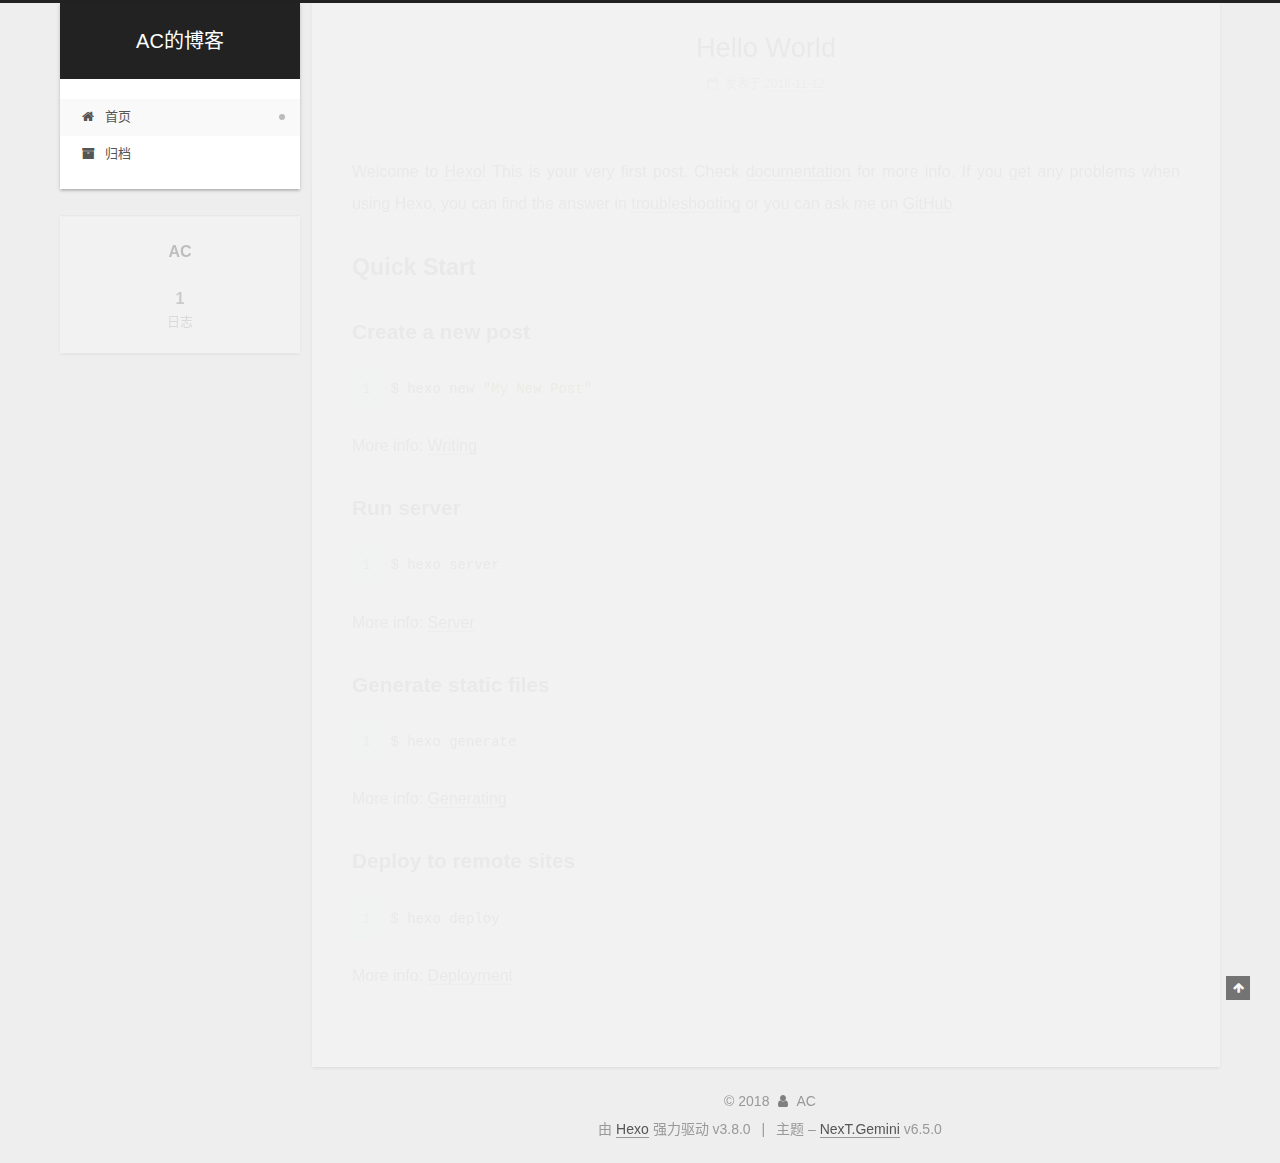
==== commit 6b6a4d05: "Site updated: 2018-11-12 16:48:48" ====
--- a/index.html
+++ b/index.html
@@ -14,7 +14,7 @@
   
 
 
-<html class="theme-next muse use-motion" lang="zh-CN">
+<html class="theme-next gemini use-motion" lang="zh-CN">
 <head><meta name="generator" content="Hexo 3.8.0">
   <meta charset="UTF-8">
 <meta http-equiv="X-UA-Compatible" content="IE=edge">
@@ -84,7 +84,7 @@
   var NexT = window.NexT || {};
   var CONFIG = {
     root: '/',
-    scheme: 'Muse',
+    scheme: 'Gemini',
     version: '6.5.0',
     sidebar: {"position":"left","display":"post","offset":12,"b2t":false,"scrollpercent":false,"onmobile":false},
     fancybox: false,
@@ -255,9 +255,6 @@
   
 
   
-    
-
-  
 
   
 </nav>
@@ -277,6 +274,9 @@
     <main id="main" class="main">
       <div class="main-inner">
         <div class="content-wrap">
+          
+            
+
           
           <div id="content" class="content">
             
@@ -534,7 +534,7 @@
 
 
 
-  <div class="theme-info">主题 – <a href="https://theme-next.org" class="theme-link" rel="noopener" target="_blank">NexT.Muse</a> v6.5.0</div>
+  <div class="theme-info">主题 – <a href="https://theme-next.org" class="theme-link" rel="noopener" target="_blank">NexT.Gemini</a> v6.5.0</div>
 
 
 
@@ -627,6 +627,13 @@
   
   
 
+
+  <script type="text/javascript" src="/js/src/affix.js?v=6.5.0"></script>
+
+  <script type="text/javascript" src="/js/src/schemes/pisces.js?v=6.5.0"></script>
+
+
+
   
 
   
--- a/css/main.css
+++ b/css/main.css
@@ -189,7 +189,7 @@
   font-size: 14px;
   line-height: 2;
   color: #555;
-  background: #fff;
+  background: #eee;
 }
 @media (max-width: 767px) {
   body {
@@ -450,16 +450,16 @@
 .header-inner {
   margin: 0 auto;
   padding: 100px 0 70px;
-  width: 700px;
+  width: calc(100% - 20px);
 }
 @media (min-width: 1200px) {
   .container .header-inner {
-    width: 800px;
+    width: 1160px;
   }
 }
 @media (min-width: 1600px) {
   .container .header-inner {
-    width: 900px;
+    width: 73%;
   }
 }
 .main {
@@ -467,16 +467,16 @@
 }
 .main-inner {
   margin: 0 auto;
-  width: 700px;
+  width: calc(100% - 20px);
 }
 @media (min-width: 1200px) {
   .container .main-inner {
-    width: 800px;
+    width: 1160px;
   }
 }
 @media (min-width: 1600px) {
   .container .main-inner {
-    width: 900px;
+    width: 73%;
   }
 }
 .footer {
@@ -489,16 +489,16 @@
 .footer-inner {
   box-sizing: border-box;
   margin: 20px auto;
-  width: 700px;
+  width: calc(100% - 20px);
 }
 @media (min-width: 1200px) {
   .container .footer-inner {
-    width: 800px;
+    width: 1160px;
   }
 }
 @media (min-width: 1600px) {
   .container .footer-inner {
-    width: 900px;
+    width: 73%;
   }
 }
 pre,
@@ -955,11 +955,11 @@
   display: inline-block;
   padding: 0 20px;
   font-size: 14px;
-  color: #fff;
-  background: #222;
-  border: 2px solid #222;
+  color: #555;
+  background: #fff;
+  border: 2px solid #555;
   text-decoration: none;
-  border-radius: 0;
+  border-radius: 2px;
   transition-property: background-color;
   transition-duration: 0.2s;
   transition-timing-function: ease-in-out;
@@ -968,8 +968,8 @@
 }
 .btn:hover {
   border-color: #222;
-  color: #222;
-  background: #fff;
+  color: #fff;
+  background: #222;
 }
 .btn +.btn {
   margin: 0 0 8px 8px;
@@ -1081,7 +1081,7 @@
   width: 24px;
   background: #222;
   font-size: 12px;
-  opacity: 1;
+  opacity: 0.6;
   color: #fff;
   cursor: pointer;
   text-align: center;
@@ -1102,7 +1102,7 @@
   }
 }
 .back-to-top.back-to-top-on {
-  bottom: 19px;
+  bottom: 30px;
 }
 .header {
   background: transparent;
@@ -1151,7 +1151,7 @@
 .site-subtitle {
   margin-top: 10px;
   font-size: 13px;
-  color: #999;
+  color: #ddd;
 }
 .use-motion .brand {
   opacity: 0;
@@ -1763,21 +1763,21 @@
   display: block;
   margin: 0 auto;
   padding: 2px;
-  max-width: 96px;
+  max-width: 120px;
   height: auto;
-  border: 2px solid #333;
+  border: 1px solid #eee;
   opacity: 1;
 }
 .site-author-name {
-  margin: 5px 0 0;
+  margin: 0;
   text-align: center;
-  color: #f5f5f5;
-  font-weight: normal;
+  color: #222;
+  font-weight: 600;
 }
 .site-description {
-  margin-top: 5px;
+  margin-top: 0;
   text-align: center;
-  font-size: 14px;
+  font-size: 13px;
   color: #999;
 }
 .site-state {
@@ -1789,7 +1789,7 @@
 .site-state-item {
   display: inline-block;
   padding: 0 15px;
-  border-left: 1px solid #333;
+  border-left: 1px solid #eee;
 }
 .site-state-item:first-child {
   border-left: none;
@@ -1802,11 +1802,11 @@
   text-align: center;
   color: inherit;
   font-weight: 600;
-  font-size: 18px;
+  font-size: 16px;
 }
 .site-state-item-name {
   font-size: 13px;
-  color: inherit;
+  color: #999;
 }
 .feed-link {
   margin-top: 20px;
@@ -1850,7 +1850,7 @@
   width: 4px;
   height: 4px;
   border-radius: 50%;
-  background: #96ffff;
+  background: #ff1740;
 }
 .links-of-blogroll {
   font-size: 13px;
@@ -1889,7 +1889,7 @@
   color: #555;
 }
 .sidebar-nav li:hover {
-  color: #f5f5f5;
+  color: #fc6423;
 }
 .page-post-detail .sidebar-nav-toc {
   padding: 0 5px;
@@ -1898,11 +1898,11 @@
   margin-left: 10px;
 }
 .sidebar-nav .sidebar-nav-active {
-  color: #87daff;
-  border-bottom-color: #87daff;
+  color: #fc6423;
+  border-bottom-color: #fc6423;
 }
 .sidebar-nav .sidebar-nav-active:hover {
-  color: #87daff;
+  color: #fc6423;
 }
 .sidebar-panel {
   display: none;
@@ -1935,12 +1935,12 @@
   transition-timing-function: ease-in-out;
   transition-delay: 0s;
   transition-property: all;
-  color: #999;
-  border-bottom-color: #555;
+  color: #666;
+  border-bottom-color: #ccc;
 }
 .post-toc ol a:hover {
-  color: #ccc;
-  border-bottom-color: #ccc;
+  color: #000;
+  border-bottom-color: #000;
 }
 .post-toc .nav-item {
   overflow: hidden;
@@ -1961,14 +1961,14 @@
   display: block;
 }
 .post-toc .nav .active > a {
-  color: #87daff;
-  border-bottom-color: #87daff;
+  color: #fc6423;
+  border-bottom-color: #fc6423;
 }
 .post-toc .nav .active-current > a {
-  color: #87daff;
+  color: #fc6423;
 }
 .post-toc .nav .active-current > a:hover {
-  color: #87daff;
+  color: #fc6423;
 }
 .footer {
   font-size: 14px;
@@ -2487,7 +2487,7 @@
   }
 }
 .page-post-detail .sidebar-toggle-line {
-  background: #87daff;
+  background: #fc6423;
 }
 .page-post-detail .comments {
   overflow: hidden;
@@ -2510,114 +2510,627 @@
 ul.breadcrumb li+li:last-child {
   font-weight: bold;
 }
+.header {
+  position: relative;
+  margin: 0 auto;
+  width: calc(100% - 20px);
+}
+@media (min-width: 1200px) {
+  .header {
+    width: 1160px;
+  }
+}
+@media (min-width: 1600px) {
+  .header {
+    width: 73%;
+  }
+}
+@media (min-width: 768px) and (max-width: 991px) {
+  .header {
+    width: auto;
+  }
+}
 @media (max-width: 767px) {
-  .header-inner,
-  .container .main-inner,
+  .header {
+    width: auto;
+  }
+}
+.header-inner {
+  position: absolute;
+  top: 0;
+  overflow: hidden;
+  padding: 0;
+  width: 240px;
+  background: #fff;
+  box-shadow: 0 2px 2px 0 rgba(0,0,0,0.12), 0 3px 1px -2px rgba(0,0,0,0.06), 0 1px 5px 0 rgba(0,0,0,0.12);
+  border-radius: initial;
+}
+@media (min-width: 1200px) {
+  .container .header-inner {
+    width: 240px;
+  }
+}
+@media (min-width: 768px) and (max-width: 991px) {
+  .header-inner {
+    position: relative;
+    width: auto;
+    border-radius: initial;
+  }
+}
+@media (max-width: 767px) {
+  .header-inner {
+    position: relative;
+    width: auto;
+    border-radius: initial;
+  }
+}
+.main:before,
+.main:after {
+  content: " ";
+  display: table;
+}
+.main:after {
+  clear: both;
+}
+@media (min-width: 768px) and (max-width: 991px) {
+  .main {
+    padding-bottom: 100px;
+  }
+}
+@media (max-width: 767px) {
+  .main {
+    padding-bottom: 100px;
+  }
+}
+@media (min-width: 768px) and (max-width: 991px) {
+  .container .main-inner {
+    width: auto;
+  }
+}
+@media (max-width: 767px) {
+  .container .main-inner {
+    width: auto;
+  }
+}
+.content-wrap {
+  float: right;
+  box-sizing: border-box;
+  padding: 40px;
+  width: calc(100% - 252px);
+  background: #fff;
+  min-height: 700px;
+  box-shadow: 0 2px 2px 0 rgba(0,0,0,0.12), 0 3px 1px -2px rgba(0,0,0,0.06), 0 1px 5px 0 rgba(0,0,0,0.12);
+  border-radius: initial;
+}
+@media (min-width: 768px) and (max-width: 991px) {
+  .content-wrap {
+    width: 100%;
+    padding: 20px;
+    border-radius: initial;
+  }
+}
+@media (max-width: 767px) {
+  .content-wrap {
+    width: 100%;
+    padding: 20px;
+    min-height: auto;
+    border-radius: initial;
+  }
+}
+.sidebar {
+  position: static;
+  float: left;
+  margin-top: 300px;
+  width: 240px;
+  background: #eee;
+  box-shadow: none;
+}
+@media (min-width: 768px) and (max-width: 991px) {
+  .sidebar {
+    display: none;
+  }
+}
+@media (max-width: 767px) {
+  .sidebar {
+    display: none;
+  }
+}
+.sidebar-toggle {
+  display: none;
+}
+.footer-inner {
+  padding-left: 260px;
+}
+@media (min-width: 768px) and (max-width: 991px) {
   .footer-inner {
     width: auto;
-  }
-}
-embed {
-  display: block;
-  margin: 0px auto 25px auto;
-}
-.custom-logo .site-meta-headline {
-  text-align: center;
-}
-.custom-logo .brand {
+    padding-left: 0 !important;
+    padding-right: 0 !important;
+  }
+}
+@media (max-width: 767px) {
+  .footer-inner {
+    width: auto;
+    padding-left: 0 !important;
+    padding-right: 0 !important;
+  }
+}
+.sidebar-position-right .header-inner {
+  right: 0;
+}
+.sidebar-position-right .content-wrap {
+  float: left;
+}
+.sidebar-position-right .sidebar {
+  float: right;
+}
+.sidebar-position-right .footer-inner {
+  padding-left: 0;
+  padding-right: 260px;
+}
+.site-brand-wrapper {
+  position: relative;
+}
+.site-meta {
+  padding: 20px 0;
+  color: #fff;
+  background: #222;
+}
+@media (min-width: 768px) and (max-width: 991px) {
+  .site-meta {
+    box-shadow: 0 0 16px rgba(0,0,0,0.5);
+  }
+}
+@media (max-width: 767px) {
+  .site-meta {
+    box-shadow: 0 0 16px rgba(0,0,0,0.5);
+  }
+}
+.brand {
+  padding: 0;
   background: none;
 }
-.custom-logo .site-title {
-  margin: 10px auto 0;
-  font-size: 24px;
-  color: #222;
-}
-.custom-logo .site-title a {
-  border: none;
-}
-.custom-logo-image {
-  margin: 0 auto;
-  padding: 5px;
-  max-width: 150px;
-  background: #fff;
-}
-@media (max-width: 767px) {
+.brand:hover {
+  color: #fff;
+}
+.site-subtitle {
+  margin: 10px 10px 0;
+  font-weight: initial;
+}
+.site-search form {
+  display: none;
+}
+.site-nav {
+  border-top: none;
+}
+@media (min-width: 768px) and (max-width: 991px) {
   .site-nav {
-    position: absolute;
-    left: 0;
-    top: 52px;
-    margin: 0;
-    width: 100%;
-    padding: 0;
-    background: #fff;
-    border-bottom: 1px solid #ddd;
-    z-index: 1030;
-  }
-}
-@media (max-width: 767px) {
-  .menu {
-    text-align: left;
+    display: none !important;
+  }
+}
+@media (min-width: 768px) and (max-width: 991px) {
+  .site-nav-on {
+    display: block !important;
   }
 }
 .menu-item-active a,
 .menu .menu-item a:hover,
 .menu .menu-item span.exturl:hover {
-  border-bottom-color: #222 !important;
-  color: #222;
-}
-@media (max-width: 767px) {
-  .menu-item-active a,
-  .menu .menu-item a:hover,
-  .menu .menu-item span.exturl:hover {
-    border-bottom: 1px dotted #ddd !important;
-  }
-}
-@media (max-width: 767px) {
-  .menu .menu-item {
-    display: block;
-    margin: 0 10px;
-    vertical-align: top;
-  }
-}
-.menu .menu-item .badge {
-  display: inline-block;
-  padding: 1px 4px;
-  margin-left: 5px;
-  font-weight: 700;
-  line-height: 1;
-  text-align: center;
-  white-space: nowrap;
-  background-color: #eee;
-}
-@media (max-width: 767px) {
-  .menu .menu-item .badge {
-    float: right;
-    margin: 0.35em 0 0 0;
-  }
-}
-@media (max-width: 767px) {
-  .menu .menu-item br {
-    display: none;
-  }
-}
-@media (max-width: 767px) {
-  .menu .menu-item a,
-  .menu .menu-item span.exturl {
-    padding: 5px 10px;
-  }
+  background: #f9f9f9;
+  border-bottom-color: #fff;
+}
+.menu-item-active a:after,
+.menu .menu-item a:hover:after,
+.menu .menu-item span.exturl:hover:after {
+  content: " ";
+  position: absolute;
+  top: 50%;
+  margin-top: -3px;
+  right: 15px;
+  width: 6px;
+  height: 6px;
+  border-radius: 50%;
+  background-color: #bbb;
+}
+.menu .menu-item {
+  display: block;
+  margin: 0;
+}
+.menu .menu-item a,
+.menu .menu-item span.exturl {
+  position: relative;
+  box-sizing: border-box;
+  padding: 5px 20px;
+  text-align: left;
+  line-height: inherit;
+  transition-property: background-color;
+  transition-duration: 0.2s;
+  transition-timing-function: ease-in-out;
+  transition-delay: 0s;
 }
 @media (hover: none) {
   .menu .menu-item a:hover,
   .menu .menu-item span.exturl:hover {
-    border-bottom-color: transparent !important;
-  }
-}
-.menu .menu-item .fa {
+    background: none;
+  }
+}
+.menu .menu-item .badge {
+  display: inline-block;
+  padding: 2px 5px;
+  font-weight: 700;
+  line-height: 1;
+  color: #fff;
+  text-align: center;
+  white-space: nowrap;
+  vertical-align: middle;
+  background-color: #ccc;
+  border-radius: 10px;
+  float: right;
+  margin: 0.35em 0 0 0;
+  text-shadow: 1px 1px 0px rgba(0,0,0,0.1);
+}
+.menu .menu-item br {
+  display: none;
+}
+.btn-bar {
+  background-color: #fff;
+}
+.site-nav-toggle {
+  left: 20px;
+  top: 50%;
+  -webkit-transform: translateY(-50%);
+  -webkit-transform: translateY(-50%);
+  -moz-transform: translateY(-50%);
+  -ms-transform: translateY(-50%);
+  -o-transform: translateY(-50%);
+  transform: translateY(-50%);
+}
+@media (min-width: 768px) and (max-width: 991px) {
+  .site-nav-toggle {
+    display: block;
+  }
+}
+.sub-menu {
+  margin: 0;
+  padding: 6px 0;
+  background: #fff !important;
+  border-bottom: 1px solid #ddd;
+}
+.sub-menu .menu-item {
+  display: inline-block !important;
+}
+.sub-menu .menu-item a {
+  padding: initial !important;
+  margin: 5px 10px;
+}
+.sub-menu .menu-item a:hover {
+  background: initial !important;
+  color: #fc6423;
+}
+.sub-menu .menu-item-active a {
+  background: #fff !important;
+  color: #fc6423;
+  border-bottom-color: #fc6423;
+}
+.sub-menu .menu-item-active a:hover {
+  background: #fff !important;
+  border-bottom-color: #fc6423;
+}
+.sub-menu .menu-item-active a:after {
+  content: initial;
+}
+.use-motion .sidebar .motion-element {
+  opacity: 1;
+}
+.sidebar {
+  margin-left: -100%;
+  right: auto;
+  bottom: auto;
+  -webkit-transform: none;
+}
+.sidebar-inner {
+  box-sizing: border-box;
+  width: 240px;
+  color: #555;
+  background: #fff;
+  box-shadow: 0 2px 2px 0 rgba(0,0,0,0.12), 0 3px 1px -2px rgba(0,0,0,0.06), 0 1px 5px 0 rgba(0,0,0,0.12), 0 -1px 0.5px 0 rgba(0,0,0,0.09);
+  border-radius: initial;
+  opacity: 0;
+}
+.sidebar-inner.affix {
+  position: fixed;
+  top: 12px;
+}
+.sidebar-inner.affix-bottom {
+  position: absolute;
+}
+.site-overview {
+  text-align: left;
+}
+.site-author:before,
+.site-author:after {
+  content: " ";
+  display: table;
+}
+.site-author:after {
+  clear: both;
+}
+.sidebar a,
+.sidebar span.exturl {
+  color: #555;
+}
+.sidebar a:hover,
+.sidebar span.exturl:hover {
+  color: #222;
+}
+.site-state-item {
+  padding: 0 10px;
+}
+.links-of-author-item a:before,
+.links-of-author-item span.exturl:before {
+  display: none;
+}
+.links-of-author-item a,
+.links-of-author-item span.exturl {
+  border-bottom: none;
+  text-decoration: underline;
+}
+.feed-link {
+  border-top: 1px dotted #ccc;
+  border-bottom: 1px dotted #ccc;
+  text-align: center;
+}
+.feed-link a {
+  display: block;
+  color: #fc6423;
+  border: none;
+}
+.feed-link a:hover {
+  background: none;
+  color: #e34603;
+}
+.feed-link a:hover i {
+  color: #e34603;
+}
+.links-of-author {
+  display: flex;
+  flex-wrap: wrap;
+  justify-content: center;
+}
+.links-of-author span.exturl {
+  font-size: 13px;
+}
+.links-of-author-item {
+  margin: 5px 0 0;
+  width: 50%;
+}
+.links-of-author-item a,
+.links-of-author-item .exturl {
+  max-width: 216px;
+  box-sizing: border-box;
+  display: inline-block;
   margin-right: 0;
-}
-.site-search form {
-  display: none;
+  margin-bottom: 0;
+  padding: 0 5px;
+  overflow: hidden;
+  white-space: nowrap;
+  text-overflow: ellipsis;
+}
+.links-of-author-item a,
+.links-of-author-item span.exturl {
+  display: block;
+  text-decoration: none;
+}
+.links-of-author-item a:hover,
+.links-of-author-item span.exturl:hover {
+  border-radius: 4px;
+  background: #eee;
+}
+.links-of-author-item .fa {
+  margin-right: 2px;
+  font-size: 16px;
+}
+.links-of-author-item .fa-globe {
+  font-size: 15px;
+}
+.links-of-blogroll {
+  text-align: center;
+  margin-top: 20px;
+  padding: 3px 0 0;
+  border-top: 1px dotted #ccc;
+}
+.links-of-blogroll-title {
+  margin-top: 0;
+}
+.links-of-blogroll-item {
+  padding: 0;
+}
+.links-of-blogroll-inline:before,
+.links-of-blogroll-inline:after {
+  content: " ";
+  display: table;
+}
+.links-of-blogroll-inline:after {
+  clear: both;
 }
 .links-of-blogroll-inline .links-of-blogroll-item {
+  margin: 5px 0 0;
+  width: 50%;
   display: inline-block;
-}
+  width: unset;
+}
+.links-of-blogroll-inline .links-of-blogroll-item a,
+.links-of-blogroll-inline .links-of-blogroll-item .exturl {
+  max-width: 216px;
+  box-sizing: border-box;
+  display: inline-block;
+  margin-right: 0;
+  margin-bottom: 0;
+  padding: 0 5px;
+  overflow: hidden;
+  white-space: nowrap;
+  text-overflow: ellipsis;
+}
+.content-wrap {
+  padding: initial;
+  background: initial;
+  box-shadow: initial;
+  border-radius: initial;
+}
+.post-block {
+  padding: 40px;
+  background: #fff;
+  box-shadow: 0 2px 2px 0 rgba(0,0,0,0.12), 0 3px 1px -2px rgba(0,0,0,0.06), 0 1px 5px 0 rgba(0,0,0,0.12);
+  border-radius: initial;
+}
+#posts > article + article .post-block {
+  margin-top: 12px;
+  box-shadow: 0 2px 2px 0 rgba(0,0,0,0.12), 0 3px 1px -2px rgba(0,0,0,0.06), 0 1px 5px 0 rgba(0,0,0,0.12), 0 -1px 0.5px 0 rgba(0,0,0,0.09);
+  border-radius: initial;
+}
+.comments {
+  padding: 40px;
+  margin: initial;
+  margin-top: 12px;
+  background: #fff;
+  box-shadow: 0 2px 2px 0 rgba(0,0,0,0.12), 0 3px 1px -2px rgba(0,0,0,0.06), 0 1px 5px 0 rgba(0,0,0,0.12), 0 -1px 0.5px 0 rgba(0,0,0,0.09);
+  border-radius: initial;
+}
+.posts-expand {
+  padding-top: initial;
+}
+.post-nav-divider {
+  width: 4%;
+}
+.post-nav-item {
+  width: 48%;
+}
+.post-eof,
+.post-spread {
+  display: none !important;
+}
+.pagination {
+  margin: 12px 0 0;
+  border-top: initial;
+  background: #fff;
+  box-shadow: 0 2px 2px 0 rgba(0,0,0,0.12), 0 3px 1px -2px rgba(0,0,0,0.06), 0 1px 5px 0 rgba(0,0,0,0.12), 0 -1px 0.5px 0 rgba(0,0,0,0.09);
+  border-radius: initial;
+  padding: 10px 0 10px;
+}
+.pagination .prev,
+.pagination .next,
+.pagination .page-number {
+  margin-bottom: initial;
+  top: initial;
+}
+.main {
+  padding-bottom: initial;
+}
+.footer {
+  bottom: auto;
+}
+.sub-menu {
+  border-bottom: initial !important;
+  box-shadow: 0 2px 2px 0 rgba(0,0,0,0.12), 0 3px 1px -2px rgba(0,0,0,0.06), 0 1px 5px 0 rgba(0,0,0,0.12);
+}
+.sub-menu+ #content > #posts .post-block {
+  box-shadow: 0 2px 2px 0 rgba(0,0,0,0.12), 0 3px 1px -2px rgba(0,0,0,0.06), 0 1px 5px 0 rgba(0,0,0,0.12), 0 -1px 0.5px 0 rgba(0,0,0,0.09);
+  margin-top: 12px;
+}
+@media (min-width: 768px) and (max-width: 991px) {
+  .sub-menu+ #content > #posts .post-block {
+    margin-top: 10px;
+  }
+}
+@media (max-width: 767px) {
+  .sub-menu+ #content > #posts .post-block {
+    margin-top: 8px;
+  }
+}
+.post-header h1,
+.post-header h2 {
+  margin: initial;
+}
+.posts-expand .post-title-link {
+  line-height: inherit;
+}
+.posts-expand .post-title {
+  font-size: 1.7em;
+}
+.post-body h1 {
+  font-size: 1.6em;
+  border-bottom: 1px solid #eee;
+}
+.post-body h2 {
+  font-size: 1.45em;
+  border-bottom: 1px solid #eee;
+}
+.post-body h3 {
+  font-size: 1.3em;
+  border-bottom: 1px dotted #eee;
+}
+.post-body h4 {
+  font-size: 1.2em;
+}
+.post-body h5 {
+  font-size: 1.07em;
+}
+.post-body h6 {
+  font-size: 1.03em;
+}
+@media (min-width: 768px) and (max-width: 991px) {
+  .content-wrap {
+    padding: 10px;
+  }
+  .posts-expand {
+    margin: initial;
+  }
+  .posts-expand .post-button {
+    margin-top: 20px;
+  }
+  .post-block {
+    padding: 20px;
+    box-shadow: 0 2px 2px 0 rgba(0,0,0,0.12), 0 3px 1px -2px rgba(0,0,0,0.06), 0 1px 5px 0 rgba(0,0,0,0.12), 0 -1px 0.5px 0 rgba(0,0,0,0.09);
+    border-radius: initial;
+  }
+  #posts > article + article .post-block {
+    margin-top: 10px;
+  }
+  .comments {
+    margin-top: 10px;
+    padding: 10px 20px;
+  }
+  .pagination {
+    margin: 10px 0 0;
+  }
+}
+@media (max-width: 767px) {
+  .content-wrap {
+    padding: 8px;
+  }
+  .posts-expand {
+    margin: initial;
+  }
+  .posts-expand .post-button {
+    margin-top: 12px;
+  }
+  .posts-expand img {
+    padding: initial !important;
+  }
+  .post-block {
+    padding: 12px;
+    min-height: auto;
+    box-shadow: 0 2px 2px 0 rgba(0,0,0,0.12), 0 3px 1px -2px rgba(0,0,0,0.06), 0 1px 5px 0 rgba(0,0,0,0.12), 0 -1px 0.5px 0 rgba(0,0,0,0.09);
+    border-radius: initial;
+  }
+  #posts > article + article .post-block {
+    margin-top: 8px;
+  }
+  .comments {
+    margin-top: 8px;
+    padding: 0 12px;
+  }
+  .pagination {
+    margin: 8px 0 0;
+  }
+}
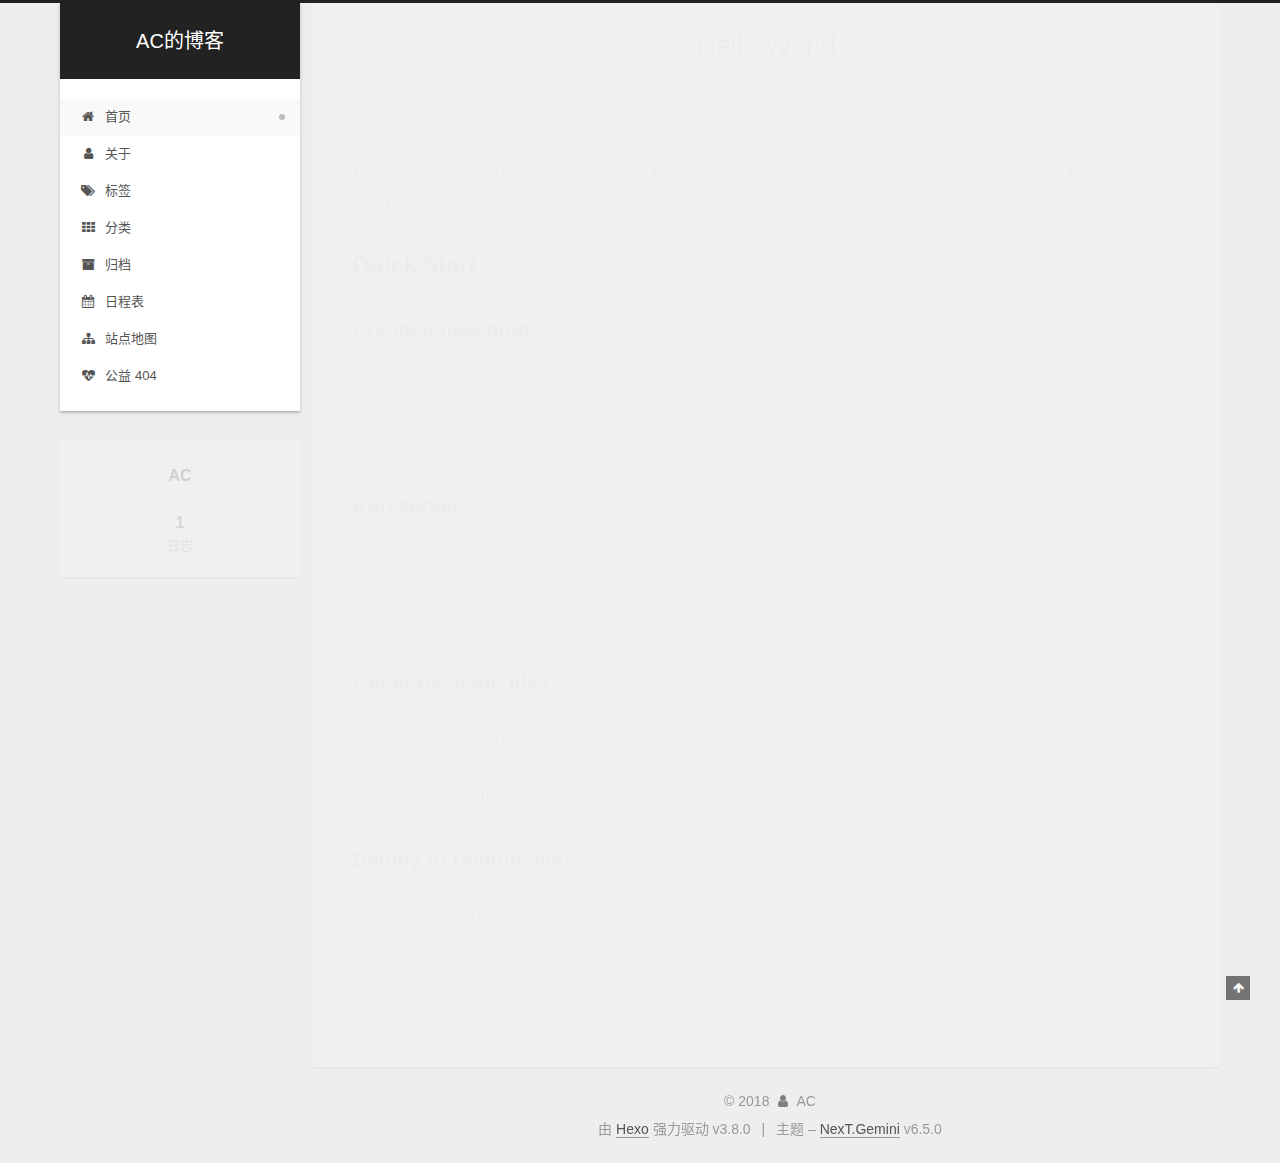
==== commit 321f2363: "Site updated: 2018-11-12 16:52:18" ====
--- a/index.html
+++ b/index.html
@@ -235,6 +235,57 @@
         
         
           
+          <li class="menu-item menu-item-about">
+
+    
+    
+    
+      
+    
+
+    
+
+    <a href="/about/" rel="section"><i class="menu-item-icon fa fa-fw fa-user"></i> <br>关于</a>
+
+  </li>
+        
+        
+        
+          
+          <li class="menu-item menu-item-tags">
+
+    
+    
+    
+      
+    
+
+    
+
+    <a href="/tags/" rel="section"><i class="menu-item-icon fa fa-fw fa-tags"></i> <br>标签</a>
+
+  </li>
+        
+        
+        
+          
+          <li class="menu-item menu-item-categories">
+
+    
+    
+    
+      
+    
+
+    
+
+    <a href="/categories/" rel="section"><i class="menu-item-icon fa fa-fw fa-th"></i> <br>分类</a>
+
+  </li>
+        
+        
+        
+          
           <li class="menu-item menu-item-archives">
 
     
@@ -246,6 +297,57 @@
     
 
     <a href="/archives/" rel="section"><i class="menu-item-icon fa fa-fw fa-archive"></i> <br>归档</a>
+
+  </li>
+        
+        
+        
+          
+          <li class="menu-item menu-item-schedule">
+
+    
+    
+    
+      
+    
+
+    
+
+    <a href="/schedule/" rel="section"><i class="menu-item-icon fa fa-fw fa-calendar"></i> <br>日程表</a>
+
+  </li>
+        
+        
+        
+          
+          <li class="menu-item menu-item-sitemap">
+
+    
+    
+    
+      
+    
+
+    
+
+    <a href="/sitemap.xml" rel="section"><i class="menu-item-icon fa fa-fw fa-sitemap"></i> <br>站点地图</a>
+
+  </li>
+        
+        
+        
+          
+          <li class="menu-item menu-item-commonweal">
+
+    
+    
+    
+      
+    
+
+    
+
+    <a href="/404/" rel="section"><i class="menu-item-icon fa fa-fw fa-heartbeat"></i> <br>公益 404</a>
 
   </li>
 
--- a/css/main.css
+++ b/css/main.css
@@ -1850,7 +1850,7 @@
   width: 4px;
   height: 4px;
   border-radius: 50%;
-  background: #ff1740;
+  background: #ff2eff;
 }
 .links-of-blogroll {
   font-size: 13px;
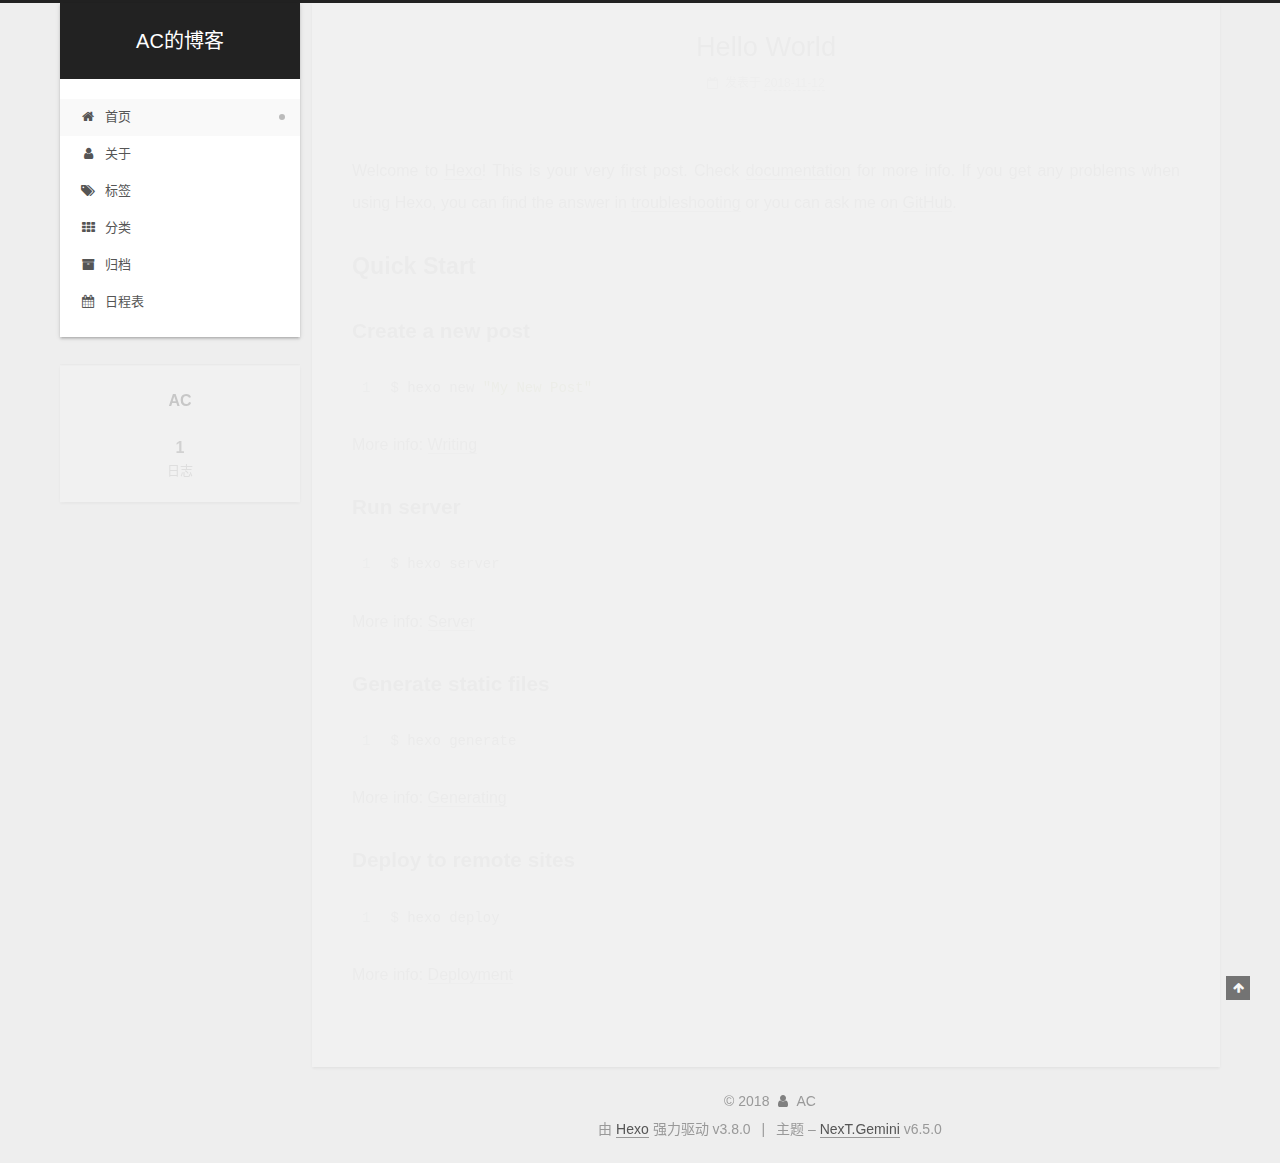
==== commit 7999030e: "Site updated: 2018-11-12 17:00:17" ====
--- a/index.html
+++ b/index.html
@@ -316,40 +316,6 @@
     <a href="/schedule/" rel="section"><i class="menu-item-icon fa fa-fw fa-calendar"></i> <br>日程表</a>
 
   </li>
-        
-        
-        
-          
-          <li class="menu-item menu-item-sitemap">
-
-    
-    
-    
-      
-    
-
-    
-
-    <a href="/sitemap.xml" rel="section"><i class="menu-item-icon fa fa-fw fa-sitemap"></i> <br>站点地图</a>
-
-  </li>
-        
-        
-        
-          
-          <li class="menu-item menu-item-commonweal">
-
-    
-    
-    
-      
-    
-
-    
-
-    <a href="/404/" rel="section"><i class="menu-item-icon fa fa-fw fa-heartbeat"></i> <br>公益 404</a>
-
-  </li>
 
       
       
--- a/css/main.css
+++ b/css/main.css
@@ -1850,7 +1850,7 @@
   width: 4px;
   height: 4px;
   border-radius: 50%;
-  background: #ff2eff;
+  background: #b409bd;
 }
 .links-of-blogroll {
   font-size: 13px;
